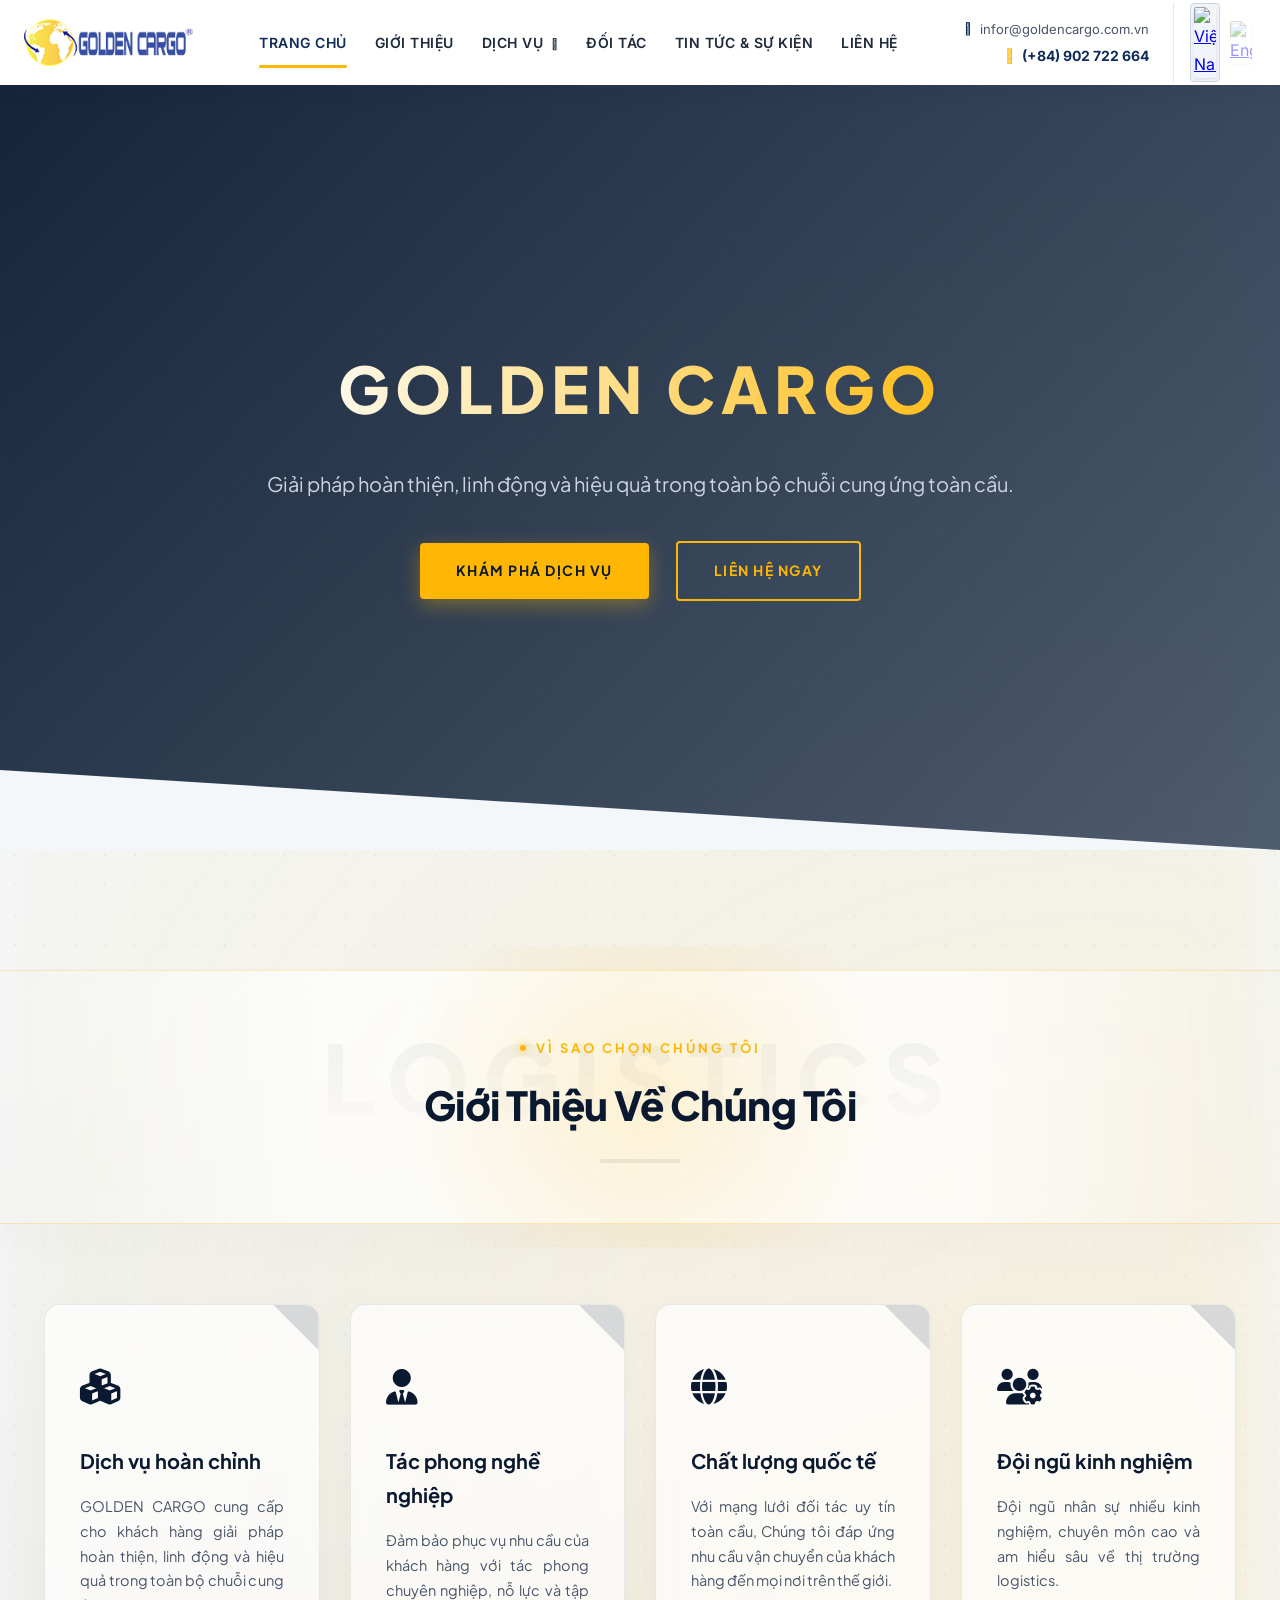
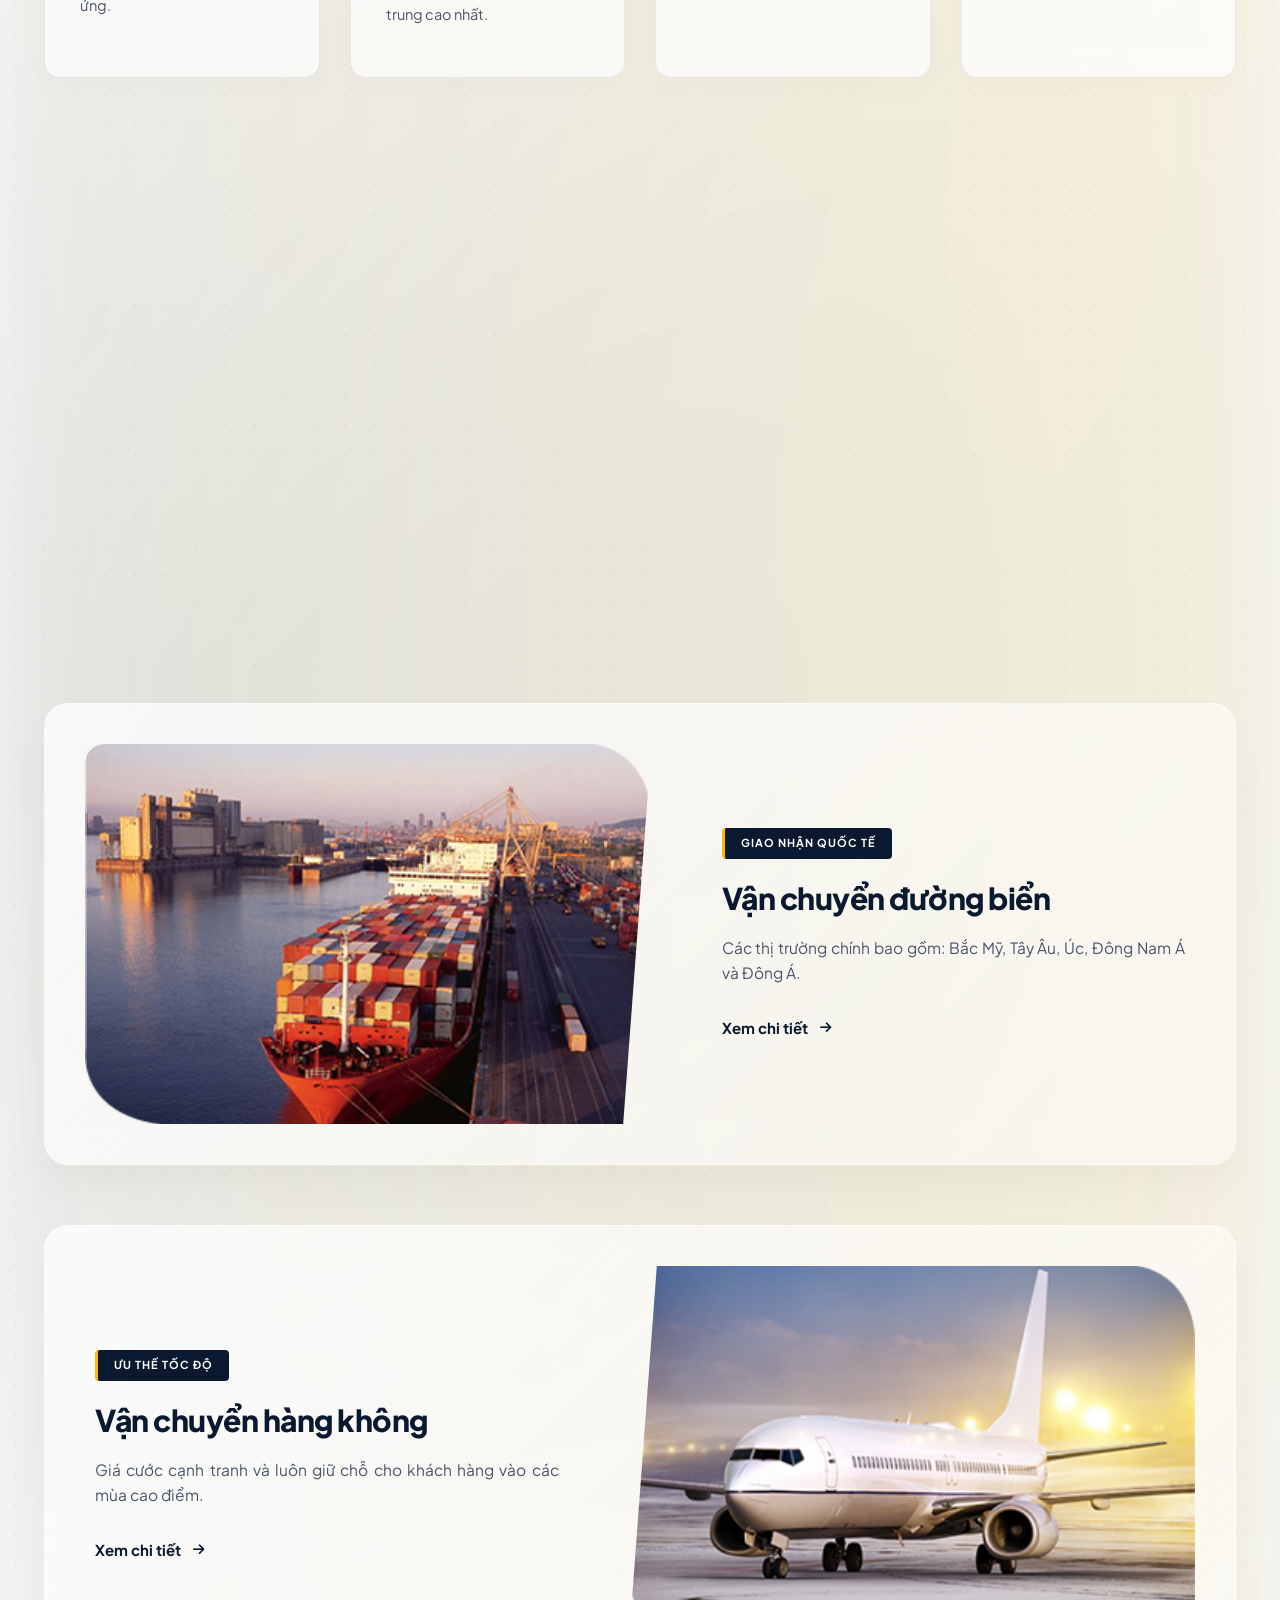
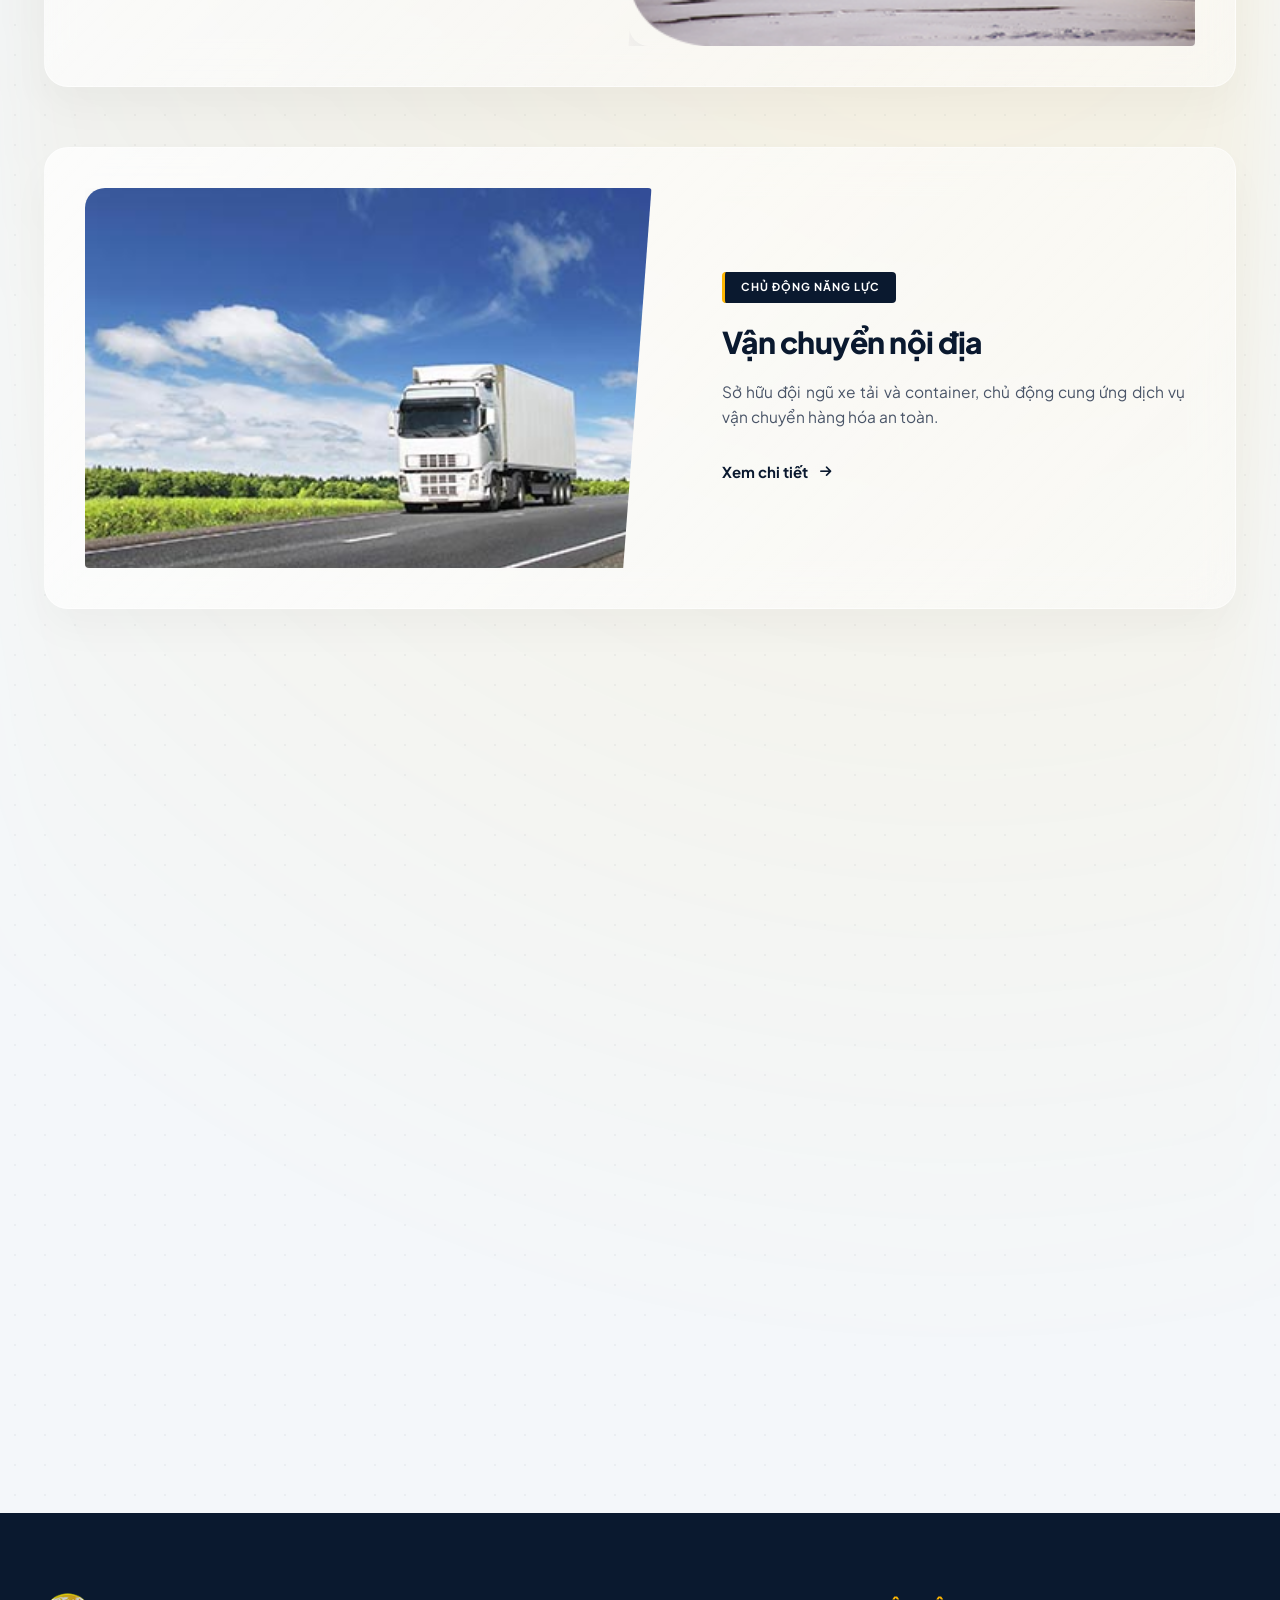
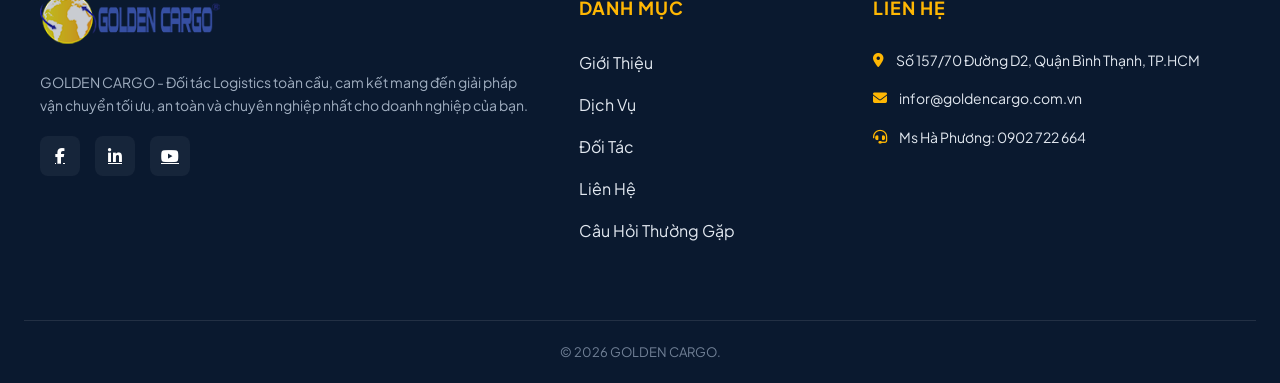
==== index.html @ e2127464 "update website" ====
<!DOCTYPE html>
<html lang="vi">
<head>
    <meta charset="UTF-8">
    <meta name="viewport" content="width=device-width, initial-scale=1.0">
    <title>Golden Cargo - Giải Pháp Toàn Diện Chuỗi Cung Ứng & Vận Chuyển</title>
    <link rel="stylesheet" href="https://cdnjs.cloudflare.com/ajax/libs/font-awesome/6.4.0/css/all.min.css">
    <link rel="stylesheet" href="/css/style.css">
</head>
<body>

    <div id="header-placeholder"></div>

    <section class="hero-section">
        <div class="hero-overlay"></div>
        <div class="hero-shape"></div>
        <div class="hero-content">
            <h1>GOLDEN CARGO</h1>
            <p>Giải pháp hoàn thiện, linh động và hiệu quả trong toàn bộ chuỗi cung ứng toàn cầu.</p>
            <div class="hero-buttons">
                <a href="#services" class="btn btn-primary">Khám Phá Dịch Vụ</a>
                <a href="tel:+84902722664" class="btn btn-secondary">Liên Hệ Ngay</a>
            </div>
        </div>
    </section>

    <section id="about" class="about-section">
        <div class="section-container">
            <div class="section-header fade-in-up">
                <span class="sub-title">Vì sao chọn chúng tôi</span>
                <h2>Giới Thiệu Về Chúng Tôi</h2>
                <div class="title-line"></div>
            </div>

            <div class="about-grid">
                <div class="about-card fade-in-up">
                    <div class="card-icon"><i class="fa-solid fa-cubes"></i></div>
                    <h3>Dịch vụ hoàn chỉnh</h3>
                    <p>GOLDEN CARGO cung cấp cho khách hàng giải pháp hoàn thiện, linh động và hiệu quả trong toàn bộ chuỗi cung ứng.</p>
                </div>
                <div class="about-card fade-in-up">
                    <div class="card-icon"><i class="fa-solid fa-user-tie"></i></div>
                    <h3>Tác phong nghề nghiệp</h3>
                    <p>Đảm bảo phục vụ nhu cầu của khách hàng với tác phong chuyên nghiệp, nỗ lực và tập trung cao nhất.</p>
                </div>
                <div class="about-card fade-in-up">
                    <div class="card-icon"><i class="fa-solid fa-globe"></i></div>
                    <h3>Chất lượng quốc tế</h3>
                    <p>Với mạng lưới đối tác uy tín toàn cầu, Chúng tôi đáp ứng nhu cầu vận chuyển của khách hàng đến mọi nơi trên thế giới.</p>
                </div>
                <div class="about-card fade-in-up">
                    <div class="card-icon"><i class="fa-solid fa-users-gear"></i></div>
                    <h3>Đội ngũ kinh nghiệm</h3>
                    <p>Đội ngũ nhân sự nhiều kinh nghiệm, chuyên môn cao và am hiểu sâu về thị trường logistics.</p>
                </div>
            </div>
        </div>
    </section>

    <section id="services" class="services-section">
        <div class="section-container">
            <div class="section-header fade-in-up">
                <span class="sub-title">Lĩnh vực hoạt động</span>
                <h2>Các Dịch Vụ Chính</h2>
                <div class="title-line"></div>
                <p class="section-desc">GOLDEN CARGO chuyên về dịch vụ giao nhận, vận chuyển hàng hóa Quốc Tế.</p>
            </div>

            <div class="services-list">
                <div id="ocean" class="service-item fade-in-up">
                    <div class="service-image graphic-shape-1">
                        <img src="/images/duongbien.png" alt="Vận chuyển đường biển">
                    </div>
                    <div class="service-info">
                        <div class="service-tag">Giao nhận Quốc Tế</div>
                        <h3>Vận chuyển đường biển</h3>
                        <p>Các thị trường chính bao gồm: Bắc Mỹ, Tây Âu, Úc, Đông Nam Á và Đông Á.</p>
                        <a href="/chi-tiet-dich-vu.html?service=van-chuyen-duong-bien" class="read-more">Xem chi tiết <i class="fa-solid fa-arrow-right"></i></a>
                    </div>
                </div>

                <div id="air" class="service-item reverse fade-in-up">
                    <div class="service-image graphic-shape-2">
                        <img src="/images/hangkhong.png" alt="Vận chuyển hàng không">
                    </div>
                    <div class="service-info">
                        <div class="service-tag">Ưu thế tốc độ</div>
                        <h3>Vận chuyển hàng không</h3>
                        <p>Giá cước cạnh tranh và luôn giữ chỗ cho khách hàng vào các mùa cao điểm.</p>
                        <a href="/chi-tiet-dich-vu.html?service=van-chuyen-hang-khong" class="read-more">Xem chi tiết <i class="fa-solid fa-arrow-right"></i></a>
                    </div>
                </div>

                <div id="inland" class="service-item fade-in-up">
                    <div class="service-image graphic-shape-1">
                        <img src="/images/noidia.png" alt="Vận chuyển nội địa">
                    </div>
                    <div class="service-info">
                        <div class="service-tag">Chủ động năng lực</div>
                        <h3>Vận chuyển nội địa</h3>
                        <p>Sở hữu đội ngũ xe tải và container, chủ động cung ứng dịch vụ vận chuyển hàng hóa an toàn.</p>
                        <a href="/chi-tiet-dich-vu.html?service=van-chuyen-noi-dia" class="read-more">Xem chi tiết <i class="fa-solid fa-arrow-right"></i></a>
                    </div>
                </div>
            </div>
        </div>
    </section>

    <section id="partners" class="partners-section fade-in-up">
        <div class="section-container">
            <div class="section-header">
                <span class="sub-title">Sự tin tưởng toàn cầu</span>
                <h2>Đối Tác Thân Thuộc</h2>
                <div class="title-line"></div>
            </div>
            <div class="partners-carousel">
                    <div class="partners-track">
                        <div class="partners-slide">
                        <div class="partner-item"><img src="/images/doitac/apl.png"></div>
                        <div class="partner-item"><img src="/images/doitac/hapag.png"></div>
                        <div class="partner-item"><img src="/images/doitac/mol.png"></div>
                        <div class="partner-item"><img src="/images/doitac/msc.png"></div>
                        <div class="partner-item"><img src="/images/doitac/oocl.png"></div>
                        <div class="partner-item"><img src="/images/doitac/pil.png"></div>
                        <div class="partner-item"><img src="/images/doitac/tsline.png"></div>
                        <div class="partner-item"><img src="/images/doitac/uasc.png"></div>
                        <div class="partner-item"><img src="/images/doitac/yangminh.png"></div>
                    </div>
                        <div class="partners-slide">
                        <div class="partner-item"><img src="/images/doitac/apl.png"></div>
                        <div class="partner-item"><img src="/images/doitac/hapag.png"></div>
                        <div class="partner-item"><img src="/images/doitac/mol.png"></div>
                        <div class="partner-item"><img src="/images/doitac/msc.png"></div>
                        <div class="partner-item"><img src="/images/doitac/oocl.png"></div>
                        <div class="partner-item"><img src="/images/doitac/pil.png"></div>
                        <div class="partner-item"><img src="/images/doitac/tsline.png"></div>
                        <div class="partner-item"><img src="/images/doitac/uasc.png"></div>
                        <div class="partner-item"><img src="/images/doitac/yangminh.png"></div>
                    </div>
                    </div>
                </div>
        </div>
    </section>

    <div id="footer-placeholder"></div>

    <script>
        function loadComponent(id, file) {
            fetch(file)
                .then(res => res.text())
                .then(data => { document.getElementById(id).innerHTML = data; })
                .catch(err => console.error('Lỗi tải file:', err));
        }

        loadComponent('header-placeholder', '/layout/header.html');
        loadComponent('footer-placeholder', '/layout/footer.html');

        const observer = new IntersectionObserver((entries) => {
            entries.forEach(entry => {
                if (entry.isIntersecting) {
                    entry.target.classList.add('is-visible');
                }
            });
        }, { threshold: 0.1 });

        document.querySelectorAll('.fade-in-up').forEach(el => observer.observe(el));
    </script>
</body>
</html>
---- css/style.css ----
@import url('https://fonts.googleapis.com/css2?family=Plus+Jakarta+Sans:wght@400;500;600;700;800&display=swap');

:root {
    --primary: #0a192f;           
    --primary-light: #172a45;     
    --accent: #ffb703;            
    --accent-rgb: 255, 183, 3;
    --text-main: #0a192f;         
    --text-muted: #4a5568;        
    --bg-light: #f4f7fa;          
    --bg-card: rgba(255, 255, 255, 0.65); 
    --transition-curve: cubic-bezier(0.25, 1, 0.5, 1);
    --transition-speed: 0.6s;
}

* {
    margin: 0;
    padding: 0;
    box-sizing: border-box;
}

html {
    scroll-behavior: smooth;
}

body {
    font-family: 'Plus Jakarta Sans', sans-serif;
    color: var(--text-main);
    background-color: var(--bg-light);
    line-height: 1.7;
    overflow-x: hidden;
    position: relative;
}

body::before {
    content: '';
    position: absolute;
    inset: 0;
    background-image: radial-gradient(rgba(10, 25, 47, 0.04) 1.2px, transparent 1.2px);
    background-size: 30px 30px;
    z-index: -5;
    pointer-events: none;
}

body::after {
    content: '';
    position: absolute;
    width: 100%;
    height: 100%;
    top: 0; left: 0;
    background: 
        radial-gradient(circle at 85% 1500px, rgba(255, 183, 3, 0.12) 0%, transparent 45%),
        radial-gradient(circle at 15% 2300px, rgba(10, 25, 47, 0.08) 0%, transparent 40%),
        radial-gradient(circle at 75% 3100px, rgba(255, 183, 3, 0.1) 0%, transparent 45%);
    filter: blur(40px); 
    z-index: -4;
    pointer-events: none;
}

.fade-in-up {
    opacity: 0;
    transform: translateY(50px);
    transition: opacity var(--transition-speed) var(--transition-curve),
                transform var(--transition-speed) var(--transition-curve);
}

.fade-in-up.is-visible {
    opacity: 1;
    transform: translateY(0);
}

.section-container {
    max-width: 1240px;
    margin: 0 auto;
    padding: 120px 24px;
}

.section-header {
    text-align: center;
    position: relative;
    z-index: 10;
    width: 100vw;
    margin-left: calc(-50vw + 50%);
    margin-right: calc(-50vw + 50%);
    margin-bottom: 80px;
    padding: 60px 24px;
    background: linear-gradient(90deg, rgba(244, 247, 250, 0) 0%, rgba(255, 255, 255, 0.7) 25%, rgba(255, 255, 255, 0.7) 75%, rgba(244, 247, 250, 0) 100%);
    backdrop-filter: blur(15px);
    -webkit-backdrop-filter: blur(15px);
    border-top: 1px solid rgba(255, 183, 3, 0.25);
    border-bottom: 1px solid rgba(255, 183, 3, 0.25);
    box-shadow: 0 20px 50px rgba(10, 25, 47, 0.02);
}

.section-header::after {
    content: '';
    position: absolute;
    top: 50%; left: 50%;
    transform: translate(-50%, -50%);
    width: 50%;
    height: 120%;
    background: radial-gradient(circle, rgba(255, 183, 3, 0.15) 0%, transparent 70%);
    z-index: -2;
    pointer-events: none;
}

.section-header::before {
    content: "LOGISTICS";
    position: absolute;
    top: 25px;
    left: 50%;
    transform: translateX(-50%);
    font-size: 95px;
    font-weight: 800;
    letter-spacing: 14px;
    background: linear-gradient(180deg, rgba(10, 25, 47, 0.06) 0%, transparent 100%);
    -webkit-background-clip: text;
    -webkit-text-fill-color: transparent;
    z-index: -1;
    pointer-events: none;
    white-space: nowrap;
}

#services .section-header::before { content: "SERVICES"; }
#partners .section-header::before { content: "NETWORKS"; }

.sub-title {
    position: relative;
    z-index: 1;
    color: var(--accent);
    font-weight: 700;
    text-transform: uppercase;
    font-size: 13px;
    letter-spacing: 3px;
    display: inline-flex;
    align-items: center;
    gap: 10px;
    margin-bottom: 12px;
}

.sub-title::before {
    content: '';
    width: 6px;
    height: 6px;
    background: var(--accent);
    border-radius: 50%;
    box-shadow: 0 0 10px var(--accent);
}

.section-header h2 {
    position: relative;
    z-index: 1;
    font-size: 40px;
    color: var(--primary);
    font-weight: 800;
    letter-spacing: -0.5px;
}

.title-line {
    position: relative;
    width: 80px;
    height: 4px;
    background: rgba(10, 25, 47, 0.08);
    margin: 20px auto 0 auto;
    border-radius: 4px;
    overflow: hidden;
}

.title-line::after {
    content: '';
    position: absolute;
    top: 0; left: -100%;
    width: 50%;
    height: 100%;
    background: var(--accent);
    animation: lineFlow 3s infinite linear;
}

@keyframes lineFlow {
    0% { left: -100%; }
    100% { left: 150%; }
}

.section-desc {
    position: relative;
    z-index: 1;
    max-width: 680px;
    margin: 24px auto 0 auto;
    color: var(--text-muted);
    font-size: 16px;
}

.hero-section {
    height: 85vh;
    background-image: url('https://images.unsplash.com/photo-1578575437130-527eed3abbec?auto=format&fit=crop&q=80&w=1600');
    background-size: cover;
    background-position: center;
    position: relative;
    display: flex;
    align-items: center;
    justify-content: center;
    text-align: center;
    color: #ffffff;
}

.hero-overlay {
    position: absolute;
    top: 0; left: 0; width: 100%; height: 100%;
    background: linear-gradient(135deg, rgba(10, 25, 47, 0.95) 0%, rgba(23, 42, 69, 0.75) 100%);
}

.hero-shape {
    position: absolute;
    bottom: 0; left: 0; width: 100%; height: 80px;
    background: var(--bg-light); 
    clip-path: polygon(0 100%, 100% 100%, 100% 100%, 0 0);
}

.hero-content {
    position: relative;
    z-index: 2;
    max-width: 900px;
    padding: 0 24px;
}

.hero-content h1 {
    font-size: 64px;
    font-weight: 800;
    letter-spacing: 6px;
    margin-bottom: 24px;
    background: linear-gradient(to right, #ffffff, var(--accent));
    -webkit-background-clip: text;
    -webkit-text-fill-color: transparent;
}

.hero-content p {
    font-size: 20px;
    margin-bottom: 40px;
    color: #cbd5e1;
    font-weight: 400;
}

.btn {
    display: inline-block;
    text-decoration: none;
    padding: 16px 36px;
    font-size: 14px;
    font-weight: 700;
    text-transform: uppercase;
    border-radius: 4px;
    transition: all 0.4s var(--transition-curve);
    margin: 0 12px;
    letter-spacing: 1.5px;
}

.btn-primary {
    background-color: var(--accent);
    color: var(--primary);
    box-shadow: 0 6px 20px rgba(var(--accent-rgb), 0.35);
}

.btn-primary:hover {
    transform: translateY(-4px);
    background-color: var(--primary-light);
    color: var(--accent);
    box-shadow: 0 12px 30px rgba(10, 25, 47, 0.3);
}

.btn-secondary {
    border: 2px solid var(--accent);
    color: var(--accent);
}

.btn-secondary:hover {
    background-color: var(--accent);
    color: var(--primary);
    transform: translateY(-4px);
}

.about-section {
    position: relative;
    background: transparent; 
}

.about-grid {
    display: grid;
    grid-template-columns: repeat(auto-fit, minmax(260px, 1fr));
    gap: 30px;
}

.about-card {
    background: rgba(255, 255, 255, 0.7);
    backdrop-filter: blur(15px);
    -webkit-backdrop-filter: blur(15px);
    border: 1px solid rgba(10, 25, 47, 0.08);
    padding: 50px 35px;
    border-radius: 16px;
    position: relative;
    overflow: hidden;
    z-index: 1;
    box-shadow: 0 10px 30px rgba(10, 25, 47, 0.02);
    transition: transform 0.5s var(--transition-curve), 
                box-shadow 0.5s var(--transition-curve),
                border-color 0.5s var(--transition-curve);
}

.about-card .glow-mover {
    position: absolute;
    width: 150px;
    height: 150px;
    background: radial-gradient(circle, rgba(255, 183, 3, 0.22) 0%, transparent 70%);
    top: 0; left: 0;
    transform: translate(-50%, -50%);
    pointer-events: none;
    z-index: -1;
    opacity: 0;
    transition: opacity 0.3s ease;
}

.about-card:hover .glow-mover {
    opacity: 1;
}

.about-card::before {
    content: '';
    position: absolute;
    top: 0; right: 0;
    width: 45px; height: 45px;
    background: var(--primary);
    clip-path: polygon(100% 0, 0 0, 100% 100%);
    transition: all 0.5s var(--transition-curve);
    opacity: 0.15;
    z-index: 2;
}

.about-card:hover {
    transform: translateY(-12px);
    border-color: var(--accent);
    box-shadow: 0 25px 50px rgba(10, 25, 47, 0.07);
}

.about-card:hover::before {
    background: var(--accent);
    opacity: 1;
    width: 60px; height: 60px;
}

.card-icon {
    font-size: 36px;
    color: var(--primary);
    margin-bottom: 28px;
    display: inline-block;
    transition: transform 0.5s var(--transition-curve);
}

.about-card:hover .card-icon {
    color: var(--accent);
    transform: scale(1.15) rotate(-5deg);
}

.about-card h3 {
    font-size: 20px;
    color: var(--primary);
    margin-bottom: 16px;
    font-weight: 700;
}

.about-card p {
    font-size: 14.5px;
    color: var(--text-muted);
    text-align: justify;
}

.services-section {
    background: transparent; 
    position: relative;
}

.services-list {
    display: flex;
    flex-direction: column;
    gap: 60px;
}

.service-item {
    display: flex;
    align-items: center;
    gap: 60px;
    padding: 40px;
    border-radius: 24px;
    background: linear-gradient(135deg, rgba(255, 255, 255, 0.75) 0%, rgba(255, 255, 255, 0.45) 100%);
    backdrop-filter: blur(20px);
    -webkit-backdrop-filter: blur(20px);
    border: 1px solid rgba(255, 255, 255, 0.5);
    box-shadow: 0 20px 40px rgba(10, 25, 47, 0.03);
    transition: transform 0.5s var(--transition-curve), 
                box-shadow 0.5s var(--transition-curve), 
                border-color 0.5s var(--transition-curve);
}

.service-item.reverse {
    flex-direction: row-reverse;
}

.service-tag {
    display: inline-block;
    font-size: 11px;
    font-weight: 700;
    padding: 6px 16px;
    border-radius: 4px;
    text-transform: uppercase;
    margin-bottom: 20px;
    letter-spacing: 1px;
    background-color: var(--primary);
    color: #ffffff;
    border-left: 3px solid var(--accent);
}

.service-item:hover {
    transform: translateY(-8px);
    border-color: rgba(var(--accent-rgb), 0.5);
    box-shadow: 0 30px 60px rgba(10, 25, 47, 0.08) !important;
}

.service-image {
    flex: 1.1;
    height: 380px;
    overflow: hidden;
    position: relative;
    box-shadow: 0 15px 35px rgba(10, 25, 47, 0.08);
    transition: transform 0.6s var(--transition-curve);
}

.graphic-shape-1 {
    border-radius: 20px 4px 20px 4px;
    clip-path: polygon(0 0, 100% 0, 95% 100%, 0% 100%);
}

.graphic-shape-2 {
    border-radius: 4px 20px 4px 20px;
    clip-path: polygon(5% 0, 100% 0, 100% 100%, 0 100%);
}

.service-image img {
    width: 100%;
    height: 100%;
    object-fit: cover;
    transition: transform 0.8s ease;
}

.service-item:hover .service-image img {
    transform: scale(1.05);
}

.service-info {
    flex: 0.9;
    padding: 0 10px;
}

.service-info h3 {
    font-size: 30px;
    color: var(--primary);
    margin-bottom: 18px;
    font-weight: 800;
    letter-spacing: -0.5px;
    line-height: 1.3;
}

.service-info p {
    color: var(--text-muted);
    font-size: 15.5px;
    margin-bottom: 28px;
    text-align: justify;
    line-height: 1.6;
}

.read-more {
    text-decoration: none;
    color: var(--primary);
    font-weight: 700;
    font-size: 15px;
    display: inline-flex;
    align-items: center;
    gap: 12px;
    transition: color 0.3s ease;
    position: relative;
}

.read-more::after {
    content: '';
    position: absolute;
    bottom: -4px; left: 0; width: 100%; height: 2px;
    background-color: var(--accent);
    transform: scaleX(0);
    transform-origin: left;
    transition: transform 0.4s var(--transition-curve);
}

.read-more:hover::after {
    transform: scaleX(1);
}

.read-more:hover {
    color: var(--accent);
}

.read-more i {
    font-size: 13px;
    transition: transform 0.4s var(--transition-curve);
}

.read-more:hover i {
    transform: translateX(6px);
}

.partners-section {
    background: transparent; 
    position: relative;
    padding: 80px 0;
}

.partners-section .section-container {
    position: relative;
    z-index: 1;
    padding-top: 20px;
    padding-bottom: 20px;
}

.partners-carousel {
    margin-top: 50px;
    width: 100%;
    overflow: hidden;
    position: relative;
    padding: 20px 0;
}

.partners-carousel::before,
.partners-carousel::after {
    content: "";
    height: 100%;
    width: 200px;
    position: absolute;
    z-index: 2;
    pointer-events: none;
}

.partners-carousel::before {
    top: 0; left: 0;
    background: linear-gradient(to right, var(--bg-light) 10%, rgba(244, 247, 250, 0) 100%);
}

.partners-carousel::after {
    top: 0; right: 0;
    background: linear-gradient(to left, var(--bg-light) 10%, rgba(244, 247, 250, 0) 100%);
}

.partners-track {
    display: flex;
    width: max-content;
    animation: streamFlow 28s linear infinite;
}

.partners-carousel:hover .partners-track {
    animation-play-state: paused;
}

.partners-slide {
    display: flex;
    align-items: center;
    gap: 50px;
    padding-right: 50px;
}

.partner-item {
    width: 110px;
    height: 110px;
    background: rgba(255, 255, 255, 0.8);
    backdrop-filter: blur(5px);
    border-radius: 50%;
    display: flex;
    align-items: center;
    justify-content: center;
    padding: 22px;
    box-shadow: 0 10px 25px rgba(10, 25, 47, 0.02);
    border: 1px solid rgba(10, 25, 47, 0.05);
    transition: transform 0.4s var(--transition-curve),
                border-color 0.4s var(--transition-curve),
                box-shadow 0.4s var(--transition-curve);
    cursor: pointer;
}

.partner-item:hover {
    transform: scale(1.15) translateY(-6px);
    border-color: var(--accent);
    box-shadow: 0 15px 30px rgba(var(--accent-rgb), 0.25);
}

.partner-item img {
    width: 100%;
    height: 100%;
    object-fit: contain;
    filter: grayscale(100%);
    opacity: 0.5;
    transition: all 0.4s var(--transition-curve);
}

.partner-item:hover img {
    filter: grayscale(0%);
    opacity: 1;
}

@keyframes streamFlow {
    0% { transform: translateX(0); }
    100% { transform: translateX(-50%); }
}

.main-footer {
    background-color: var(--primary);
    color: #94a3b8;
    text-align: center;
    padding: 45px 24px;
    font-size: 14px;
    border-top: 3px solid var(--accent);
    position: relative;
    z-index: 5; 
}

@media (max-width: 1024px) {
    .service-item, .service-item.reverse {
        flex-direction: column;
        gap: 40px;
        padding: 24px !important;
    }
    .service-image, .graphic-shape-1, .graphic-shape-2 {
        width: 100%;
        height: 320px;
        clip-path: none;
        border-radius: 16px;
    }
    .hero-content h1 { font-size: 46px; }
    .section-container { padding: 80px 24px; }
    .section-header { 
        width: 100vw;
        margin-left: -24px;
        margin-right: -24px;
        padding: 45px 24px; 
    }
    .section-header::before { font-size: 65px; }
}

@media (max-width: 768px) {
    .hero-content h1 { font-size: 36px; letter-spacing: 2px; }
    .hero-content p { font-size: 16px; }
    .btn { margin: 10px 6px; padding: 14px 28px; width: 85%; }
    .partner-item { width: 85px; height: 85px; padding: 16px; }
    .partners-carousel::before, .partners-carousel::after { width: 80px; }
    .section-header {
        margin-left: -24px;
        margin-right: -24px;
        border-radius: 0;
    }
    .section-header::before { display: none; }
    .service-item {
        border-radius: 12px;
        padding: 20px !important;
    }
    .service-info h3 { font-size: 24px; }
}
/* --- FOOTER STYLING --- */
.site-footer {
    background: #0a192f; /* Navy Blue */
    color: #ffffff;
    padding: 80px 24px 20px 24px;
    margin-top: 100px;
}

.footer-container {
    max-width: 1200px;
    margin: 0 auto;
    display: grid;
    grid-template-columns: 2fr 1fr 1.5fr;
    gap: 50px;
}

/* Cấu trúc các cột */
.footer-logo {
    width: 180px;
    margin-bottom: 20px;
}

.footer-desc {
    color: #a0aec0;
    font-size: 14px;
    line-height: 1.6;
    margin-bottom: 20px;
}

.footer-col h3 {
    color: #ffb703; /* Amber Gold */
    margin-bottom: 25px;
    font-size: 18px;
    text-transform: uppercase;
    letter-spacing: 1px;
}

/* Danh sách menu và liên hệ */
.footer-menu, .contact-list {
    list-style: none;
    padding: 0;
}

.footer-menu li, .contact-list li {
    margin-bottom: 15px;
}

.footer-menu a {
    color: #e2e8f0;
    text-decoration: none;
    transition: 0.3s;
    display: block;
}

.footer-menu a:hover {
    color: #ffb703;
    padding-left: 10px;
}

.contact-list li {
    display: flex;
    align-items: flex-start;
    gap: 12px;
    color: #e2e8f0;
    font-size: 14px;
}

.contact-list li i {
    color: #ffb703;
    margin-top: 4px;
}

.contact-list a {
    color: #e2e8f0;
    text-decoration: none;
}

/* Social Icons */
.social-links {
    display: flex;
    gap: 15px;
    margin-top: 20px;
}

.social-links a {
    width: 40px;
    height: 40px;
    background: rgba(255, 255, 255, 0.05);
    display: flex;
    align-items: center;
    justify-content: center;
    border-radius: 8px;
    color: white;
    transition: 0.3s;
}

.social-links a:hover {
    background: #ffb703;
    color: #0a192f;
    transform: translateY(-5px);
}

/* Phần dưới cùng */
.footer-bottom {
    text-align: center;
    margin-top: 60px;
    padding-top: 20px;
    border-top: 1px solid rgba(255, 255, 255, 0.1);
    color: #718096;
    font-size: 13px;
}

@media (max-width: 768px) {
    .footer-container {
        grid-template-columns: 1fr;
        gap: 40px;
    }
    .site-footer {
        padding: 50px 24px 20px 24px;
    }
}
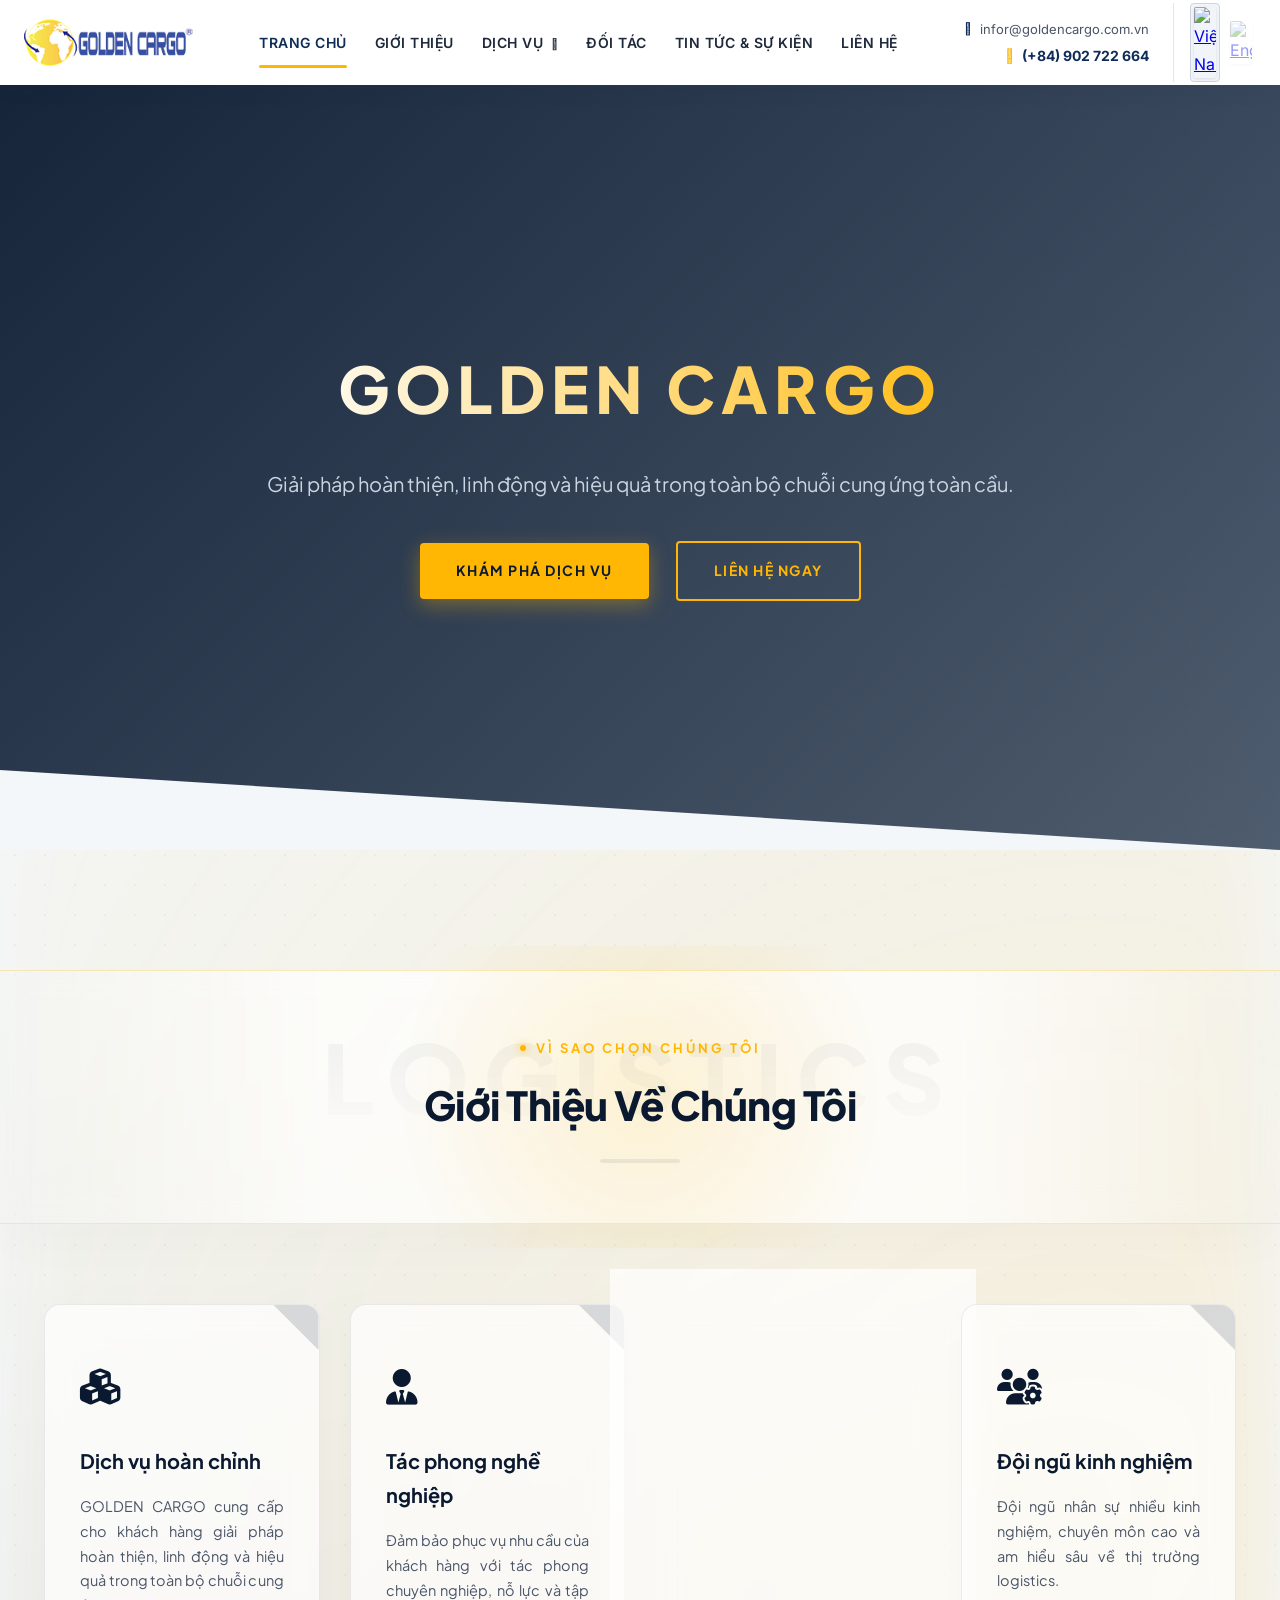
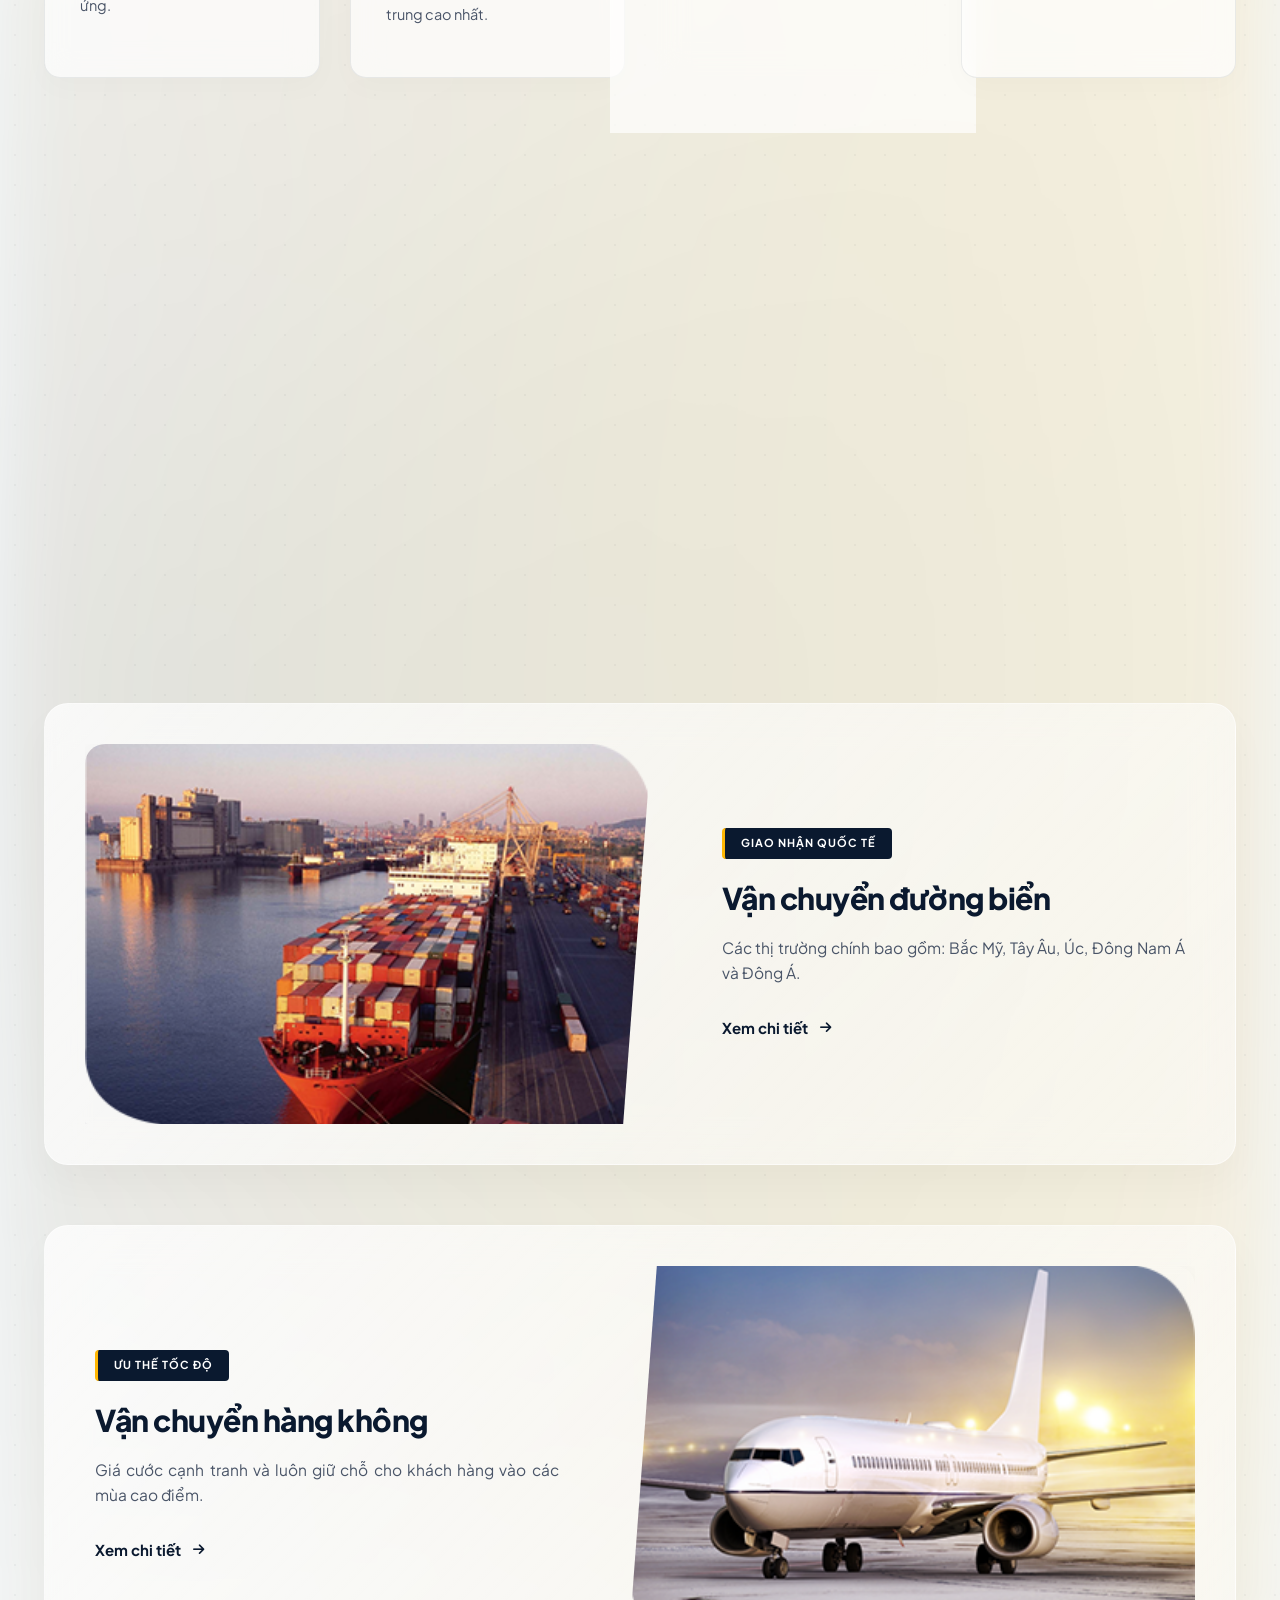
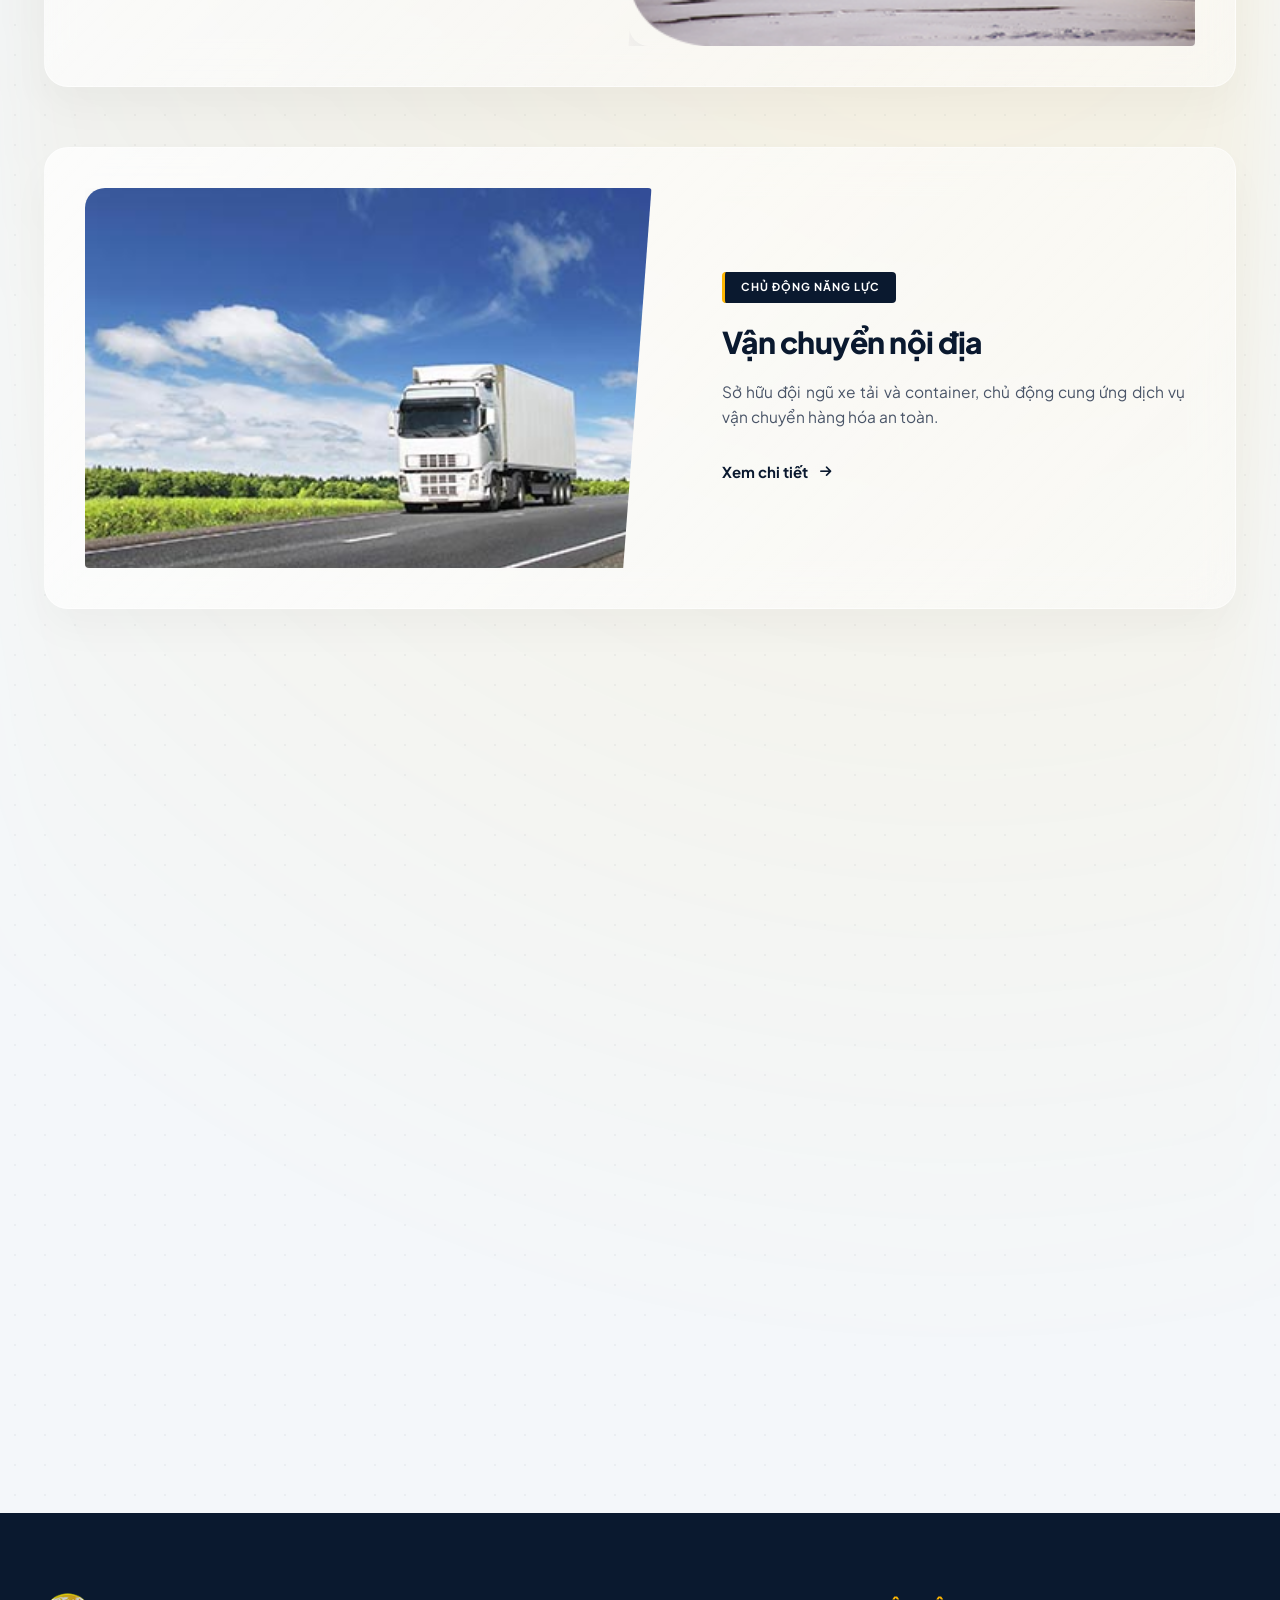
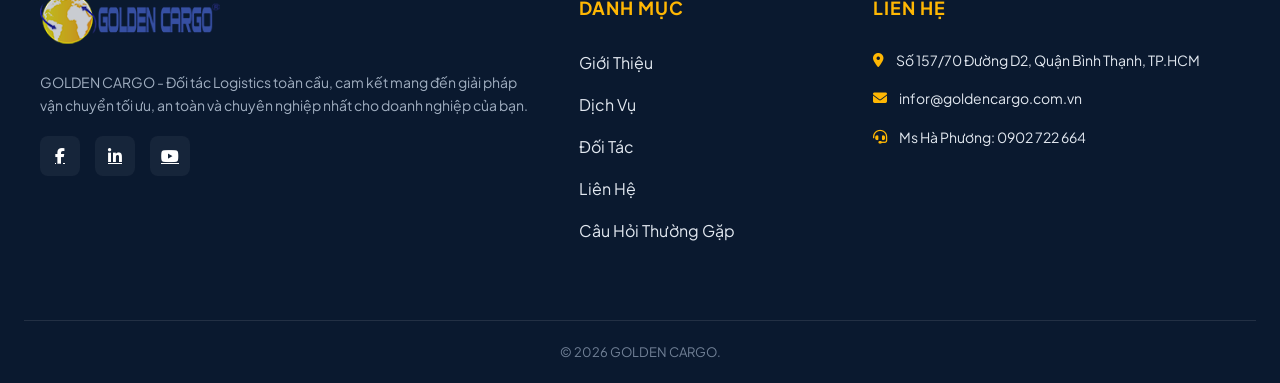
==== commit 8f54645f: "update" ====
--- a/index.html
+++ b/index.html
@@ -5,7 +5,7 @@
     <meta name="viewport" content="width=device-width, initial-scale=1.0">
     <title>Golden Cargo - Giải Pháp Toàn Diện Chuỗi Cung Ứng & Vận Chuyển</title>
     <link rel="stylesheet" href="https://cdnjs.cloudflare.com/ajax/libs/font-awesome/6.4.0/css/all.min.css">
-    <link rel="stylesheet" href="/css/style.css">
+    <link rel="stylesheet" href="css/style.css">
 </head>
 <body>
 
@@ -69,37 +69,37 @@
             <div class="services-list">
                 <div id="ocean" class="service-item fade-in-up">
                     <div class="service-image graphic-shape-1">
-                        <img src="/images/duongbien.png" alt="Vận chuyển đường biển">
+                        <img src="images/duongbien.png" alt="Vận chuyển đường biển">
                     </div>
                     <div class="service-info">
                         <div class="service-tag">Giao nhận Quốc Tế</div>
                         <h3>Vận chuyển đường biển</h3>
                         <p>Các thị trường chính bao gồm: Bắc Mỹ, Tây Âu, Úc, Đông Nam Á và Đông Á.</p>
-                        <a href="/chi-tiet-dich-vu.html?service=van-chuyen-duong-bien" class="read-more">Xem chi tiết <i class="fa-solid fa-arrow-right"></i></a>
+                        <a href="chi-tiet-dich-vu.html?service=van-chuyen-duong-bien" class="read-more">Xem chi tiết <i class="fa-solid fa-arrow-right"></i></a>
                     </div>
                 </div>
 
                 <div id="air" class="service-item reverse fade-in-up">
                     <div class="service-image graphic-shape-2">
-                        <img src="/images/hangkhong.png" alt="Vận chuyển hàng không">
+                        <img src="images/hangkhong.png" alt="Vận chuyển hàng không">
                     </div>
                     <div class="service-info">
                         <div class="service-tag">Ưu thế tốc độ</div>
                         <h3>Vận chuyển hàng không</h3>
                         <p>Giá cước cạnh tranh và luôn giữ chỗ cho khách hàng vào các mùa cao điểm.</p>
-                        <a href="/chi-tiet-dich-vu.html?service=van-chuyen-hang-khong" class="read-more">Xem chi tiết <i class="fa-solid fa-arrow-right"></i></a>
+                        <a href="chi-tiet-dich-vu.html?service=van-chuyen-hang-khong" class="read-more">Xem chi tiết <i class="fa-solid fa-arrow-right"></i></a>
                     </div>
                 </div>
 
                 <div id="inland" class="service-item fade-in-up">
                     <div class="service-image graphic-shape-1">
-                        <img src="/images/noidia.png" alt="Vận chuyển nội địa">
+                        <img src="images/noidia.png" alt="Vận chuyển nội địa">
                     </div>
                     <div class="service-info">
                         <div class="service-tag">Chủ động năng lực</div>
                         <h3>Vận chuyển nội địa</h3>
                         <p>Sở hữu đội ngũ xe tải và container, chủ động cung ứng dịch vụ vận chuyển hàng hóa an toàn.</p>
-                        <a href="/chi-tiet-dich-vu.html?service=van-chuyen-noi-dia" class="read-more">Xem chi tiết <i class="fa-solid fa-arrow-right"></i></a>
+                        <a href="chi-tiet-dich-vu.html?service=van-chuyen-noi-dia" class="read-more">Xem chi tiết <i class="fa-solid fa-arrow-right"></i></a>
                     </div>
                 </div>
             </div>
@@ -116,26 +116,26 @@
             <div class="partners-carousel">
                     <div class="partners-track">
                         <div class="partners-slide">
-                        <div class="partner-item"><img src="/images/doitac/apl.png"></div>
-                        <div class="partner-item"><img src="/images/doitac/hapag.png"></div>
-                        <div class="partner-item"><img src="/images/doitac/mol.png"></div>
-                        <div class="partner-item"><img src="/images/doitac/msc.png"></div>
-                        <div class="partner-item"><img src="/images/doitac/oocl.png"></div>
-                        <div class="partner-item"><img src="/images/doitac/pil.png"></div>
-                        <div class="partner-item"><img src="/images/doitac/tsline.png"></div>
-                        <div class="partner-item"><img src="/images/doitac/uasc.png"></div>
-                        <div class="partner-item"><img src="/images/doitac/yangminh.png"></div>
+                        <div class="partner-item"><img src="images/doitac/apl.png"></div>
+                        <div class="partner-item"><img src="images/doitac/hapag.png"></div>
+                        <div class="partner-item"><img src="images/doitac/mol.png"></div>
+                        <div class="partner-item"><img src="images/doitac/msc.png"></div>
+                        <div class="partner-item"><img src="images/doitac/oocl.png"></div>
+                        <div class="partner-item"><img src="images/doitac/pil.png"></div>
+                        <div class="partner-item"><img src="images/doitac/tsline.png"></div>
+                        <div class="partner-item"><img src="images/doitac/uasc.png"></div>
+                        <div class="partner-item"><img src="images/doitac/yangminh.png"></div>
                     </div>
                         <div class="partners-slide">
-                        <div class="partner-item"><img src="/images/doitac/apl.png"></div>
-                        <div class="partner-item"><img src="/images/doitac/hapag.png"></div>
-                        <div class="partner-item"><img src="/images/doitac/mol.png"></div>
-                        <div class="partner-item"><img src="/images/doitac/msc.png"></div>
-                        <div class="partner-item"><img src="/images/doitac/oocl.png"></div>
-                        <div class="partner-item"><img src="/images/doitac/pil.png"></div>
-                        <div class="partner-item"><img src="/images/doitac/tsline.png"></div>
-                        <div class="partner-item"><img src="/images/doitac/uasc.png"></div>
-                        <div class="partner-item"><img src="/images/doitac/yangminh.png"></div>
+                        <div class="partner-item"><img src="images/doitac/apl.png"></div>
+                        <div class="partner-item"><img src="images/doitac/hapag.png"></div>
+                        <div class="partner-item"><img src="images/doitac/mol.png"></div>
+                        <div class="partner-item"><img src="images/doitac/msc.png"></div>
+                        <div class="partner-item"><img src="images/doitac/oocl.png"></div>
+                        <div class="partner-item"><img src="images/doitac/pil.png"></div>
+                        <div class="partner-item"><img src="images/doitac/tsline.png"></div>
+                        <div class="partner-item"><img src="images/doitac/uasc.png"></div>
+                        <div class="partner-item"><img src="images/doitac/yangminh.png"></div>
                     </div>
                     </div>
                 </div>
@@ -152,8 +152,8 @@
                 .catch(err => console.error('Lỗi tải file:', err));
         }
 
-        loadComponent('header-placeholder', '/layout/header.html');
-        loadComponent('footer-placeholder', '/layout/footer.html');
+        loadComponent('header-placeholder', 'layout/header.html');
+        loadComponent('footer-placeholder', 'layout/footer.html');
 
         const observer = new IntersectionObserver((entries) => {
             entries.forEach(entry => {
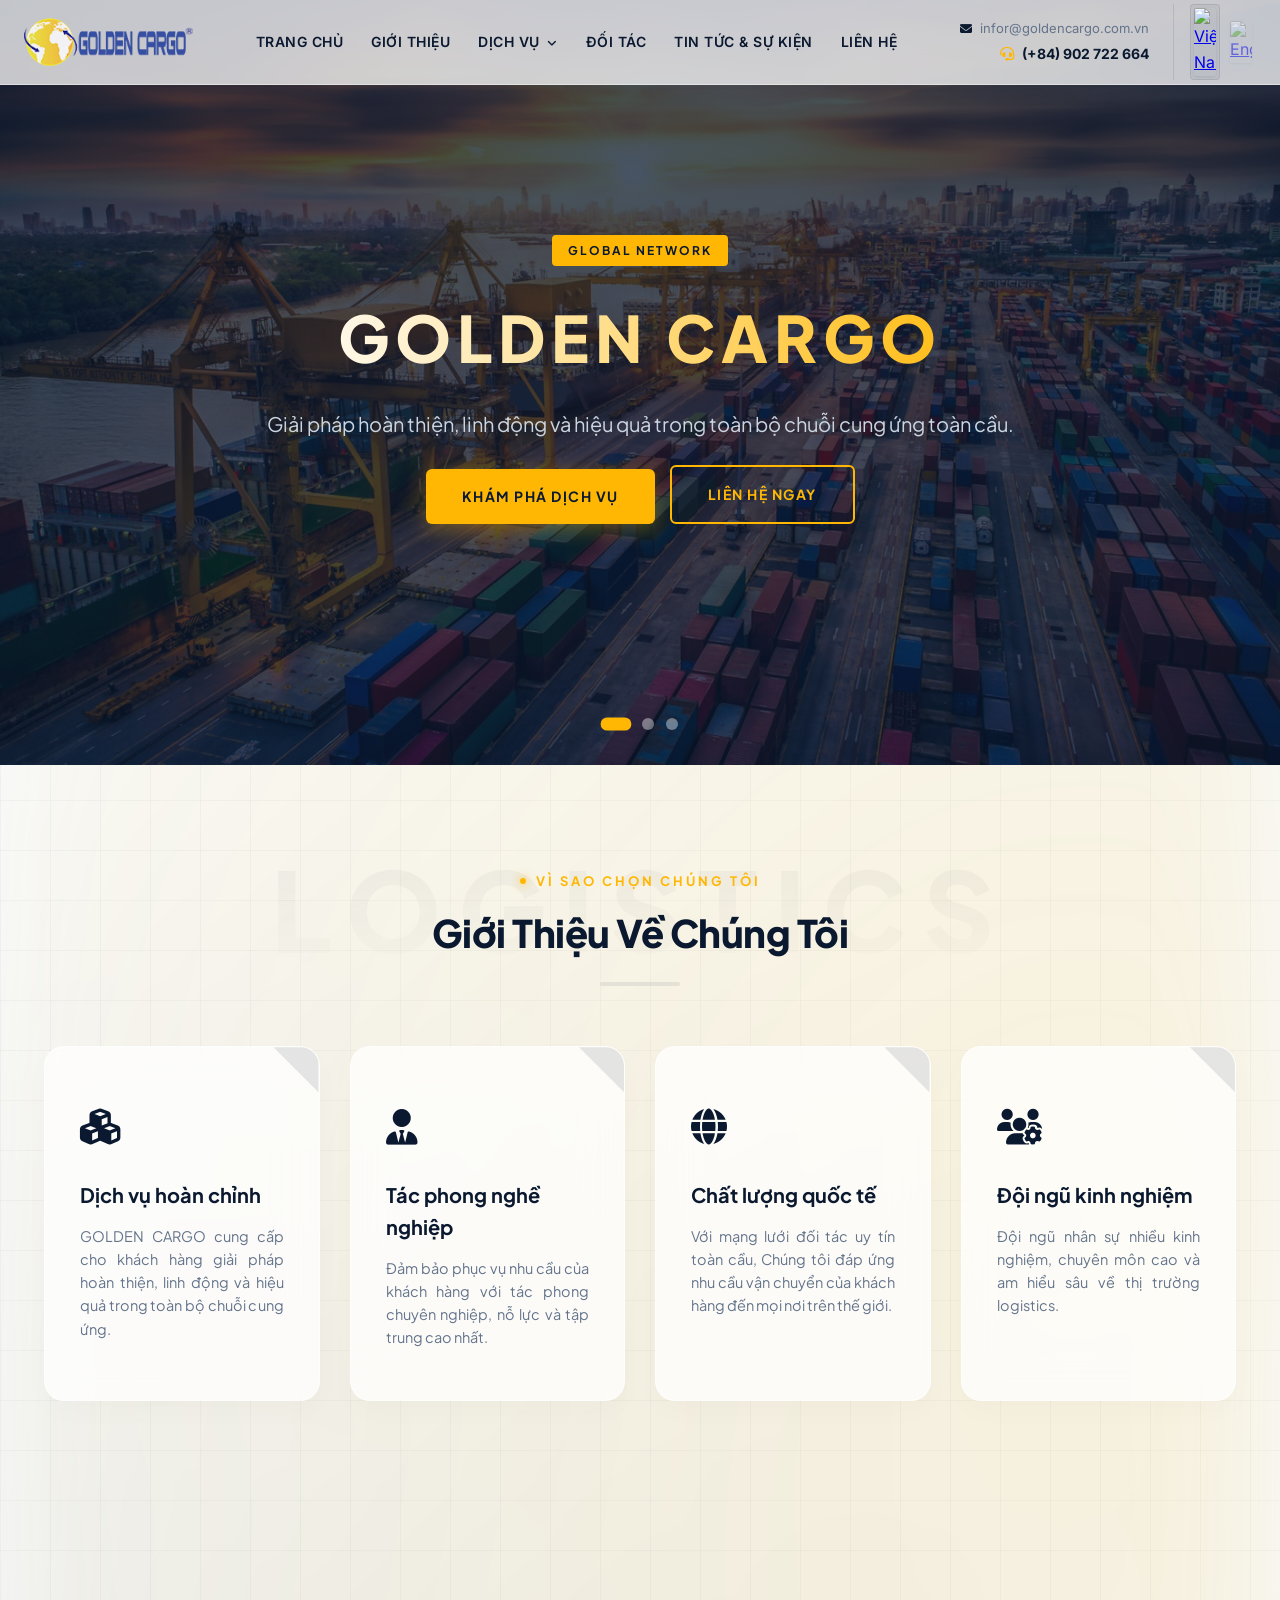
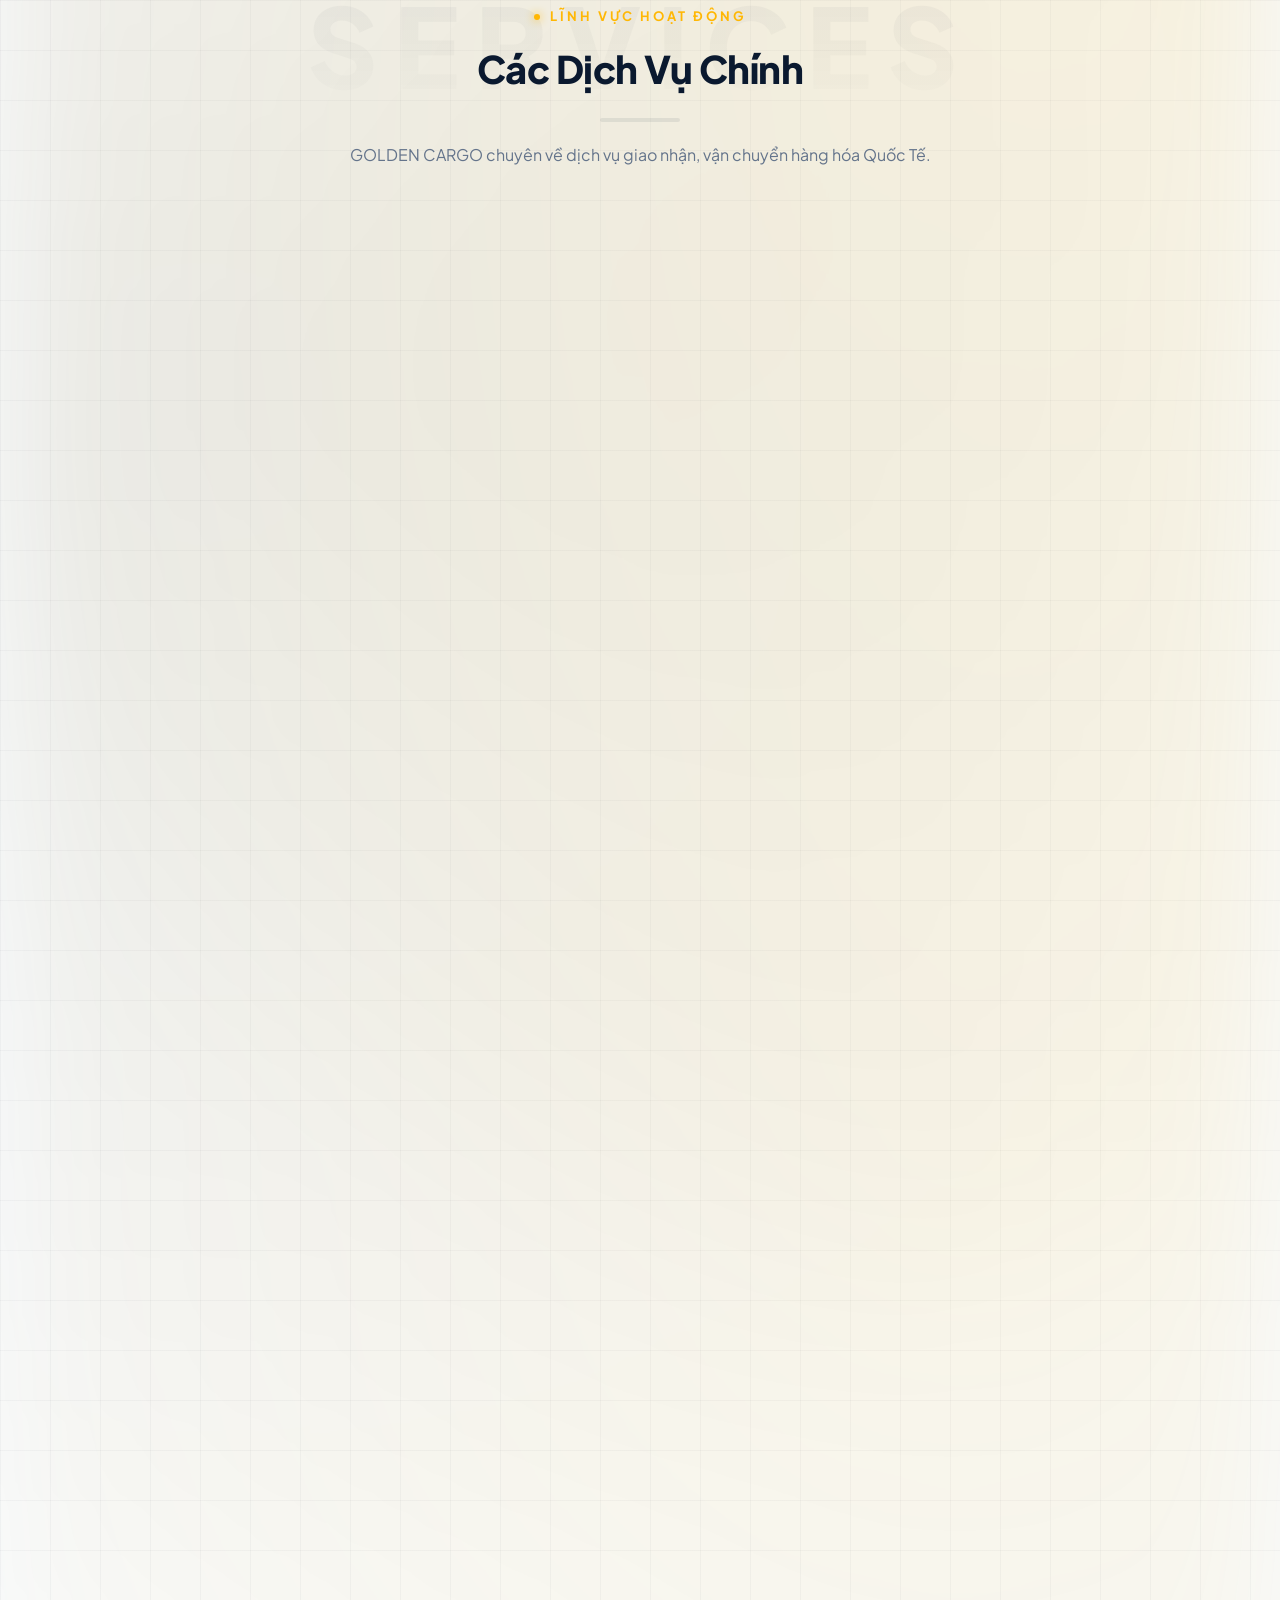
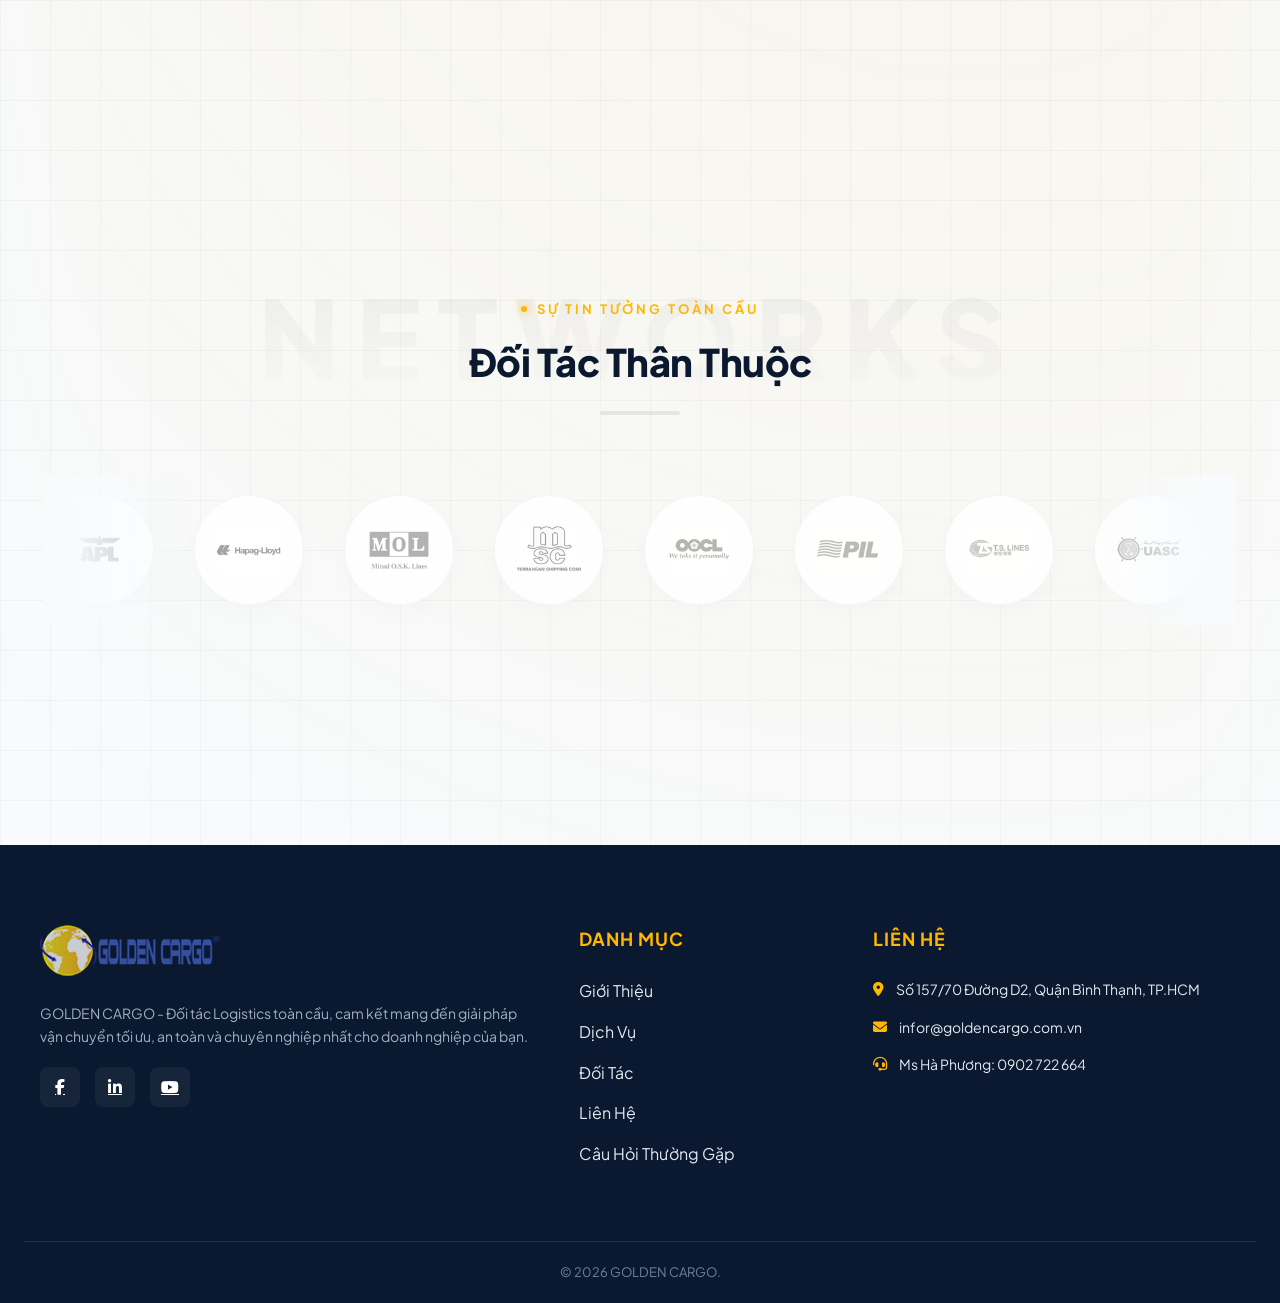
==== commit fff25db3: "final" ====
--- a/index.html
+++ b/index.html
@@ -11,18 +11,47 @@
 
     <div id="header-placeholder"></div>
 
-    <section class="hero-section">
-        <div class="hero-overlay"></div>
-        <div class="hero-shape"></div>
-        <div class="hero-content">
-            <h1>GOLDEN CARGO</h1>
-            <p>Giải pháp hoàn thiện, linh động và hiệu quả trong toàn bộ chuỗi cung ứng toàn cầu.</p>
-            <div class="hero-buttons">
-                <a href="#services" class="btn btn-primary">Khám Phá Dịch Vụ</a>
-                <a href="tel:+84902722664" class="btn btn-secondary">Liên Hệ Ngay</a>
-            </div>
-        </div>
-    </section>
+    <div class="logistic-banner-slider">
+        <div class="slider-wrapper">
+            <div class="slide-item" style="background-image: linear-gradient(rgba(10, 25, 47, 0.75), rgba(10, 25, 47, 0.75)), url('images/1.png');">
+                <div class="slide-caption">
+                    <span class="caption-tag">Global Network</span>
+                    <h2>GOLDEN CARGO</h2>
+                    <p>Giải pháp hoàn thiện, linh động và hiệu quả trong toàn bộ chuỗi cung ứng toàn cầu.</p>
+                    <div class="hero-buttons" style="margin-top: 25px;">
+                        <a href="#services" class="btn btn-primary" style="margin: 0 12px 0 0;">Khám Phá Dịch Vụ</a>
+                        <a href="tel:+84902722664" class="btn btn-secondary" style="margin: 0;">Liên Hệ Ngay</a>
+                    </div>
+                </div>
+            </div>
+            <div class="slide-item" style="background-image: linear-gradient(rgba(10, 25, 47, 0.75), rgba(10, 25, 47, 0.75)), url('images/2.png');">
+                <div class="slide-caption">
+                    <span class="caption-tag">Warehouse & Logistics</span>
+                    <h2>Hệ Thống Kho Bãi Hiện Đại</h2>
+                    <p>Quản lý và lưu trữ hàng hóa an toàn, chuyên nghiệp với công nghệ số hóa tiên tiến.</p>
+                    <div class="hero-buttons" style="margin-top: 25px;">
+                        <a href="#services" class="btn btn-primary" style="margin: 0 12px 0 0;">Khám Phá Dịch Vụ</a>
+                    </div>
+                </div>
+            </div>
+            <div class="slide-item" style="background-image: linear-gradient(rgba(10, 25, 47, 0.75), rgba(10, 25, 47, 0.75)), url('images/4.png');">
+                <div class="slide-caption">
+                    <span class="caption-tag">Supply Chain</span>
+                    <h2>Chuỗi Cung Ứng Chuẩn Xác</h2>
+                    <p>Đảm bảo tiến độ bàn giao chính xác, nâng tầm uy tín doanh nghiệp trên thương trường.</p>
+                    <div class="hero-buttons" style="margin-top: 25px;">
+                        <a href="tel:+84902722664" class="btn btn-primary" style="margin: 0;">Liên Hệ Ngay</a>
+                    </div>
+                </div>
+            </div>
+        </div>
+        
+        <div class="slider-dots">
+            <span class="dot active" onclick="currentSlide(0)"></span>
+            <span class="dot" onclick="currentSlide(1)"></span>
+            <span class="dot" onclick="currentSlide(2)"></span>
+        </div>
+    </div>
 
     <section id="about" class="about-section">
         <div class="section-container">
@@ -34,21 +63,25 @@
 
             <div class="about-grid">
                 <div class="about-card fade-in-up">
+                    <div class="glow-mover"></div>
                     <div class="card-icon"><i class="fa-solid fa-cubes"></i></div>
                     <h3>Dịch vụ hoàn chỉnh</h3>
                     <p>GOLDEN CARGO cung cấp cho khách hàng giải pháp hoàn thiện, linh động và hiệu quả trong toàn bộ chuỗi cung ứng.</p>
                 </div>
                 <div class="about-card fade-in-up">
+                    <div class="glow-mover"></div>
                     <div class="card-icon"><i class="fa-solid fa-user-tie"></i></div>
                     <h3>Tác phong nghề nghiệp</h3>
                     <p>Đảm bảo phục vụ nhu cầu của khách hàng với tác phong chuyên nghiệp, nỗ lực và tập trung cao nhất.</p>
                 </div>
                 <div class="about-card fade-in-up">
+                    <div class="glow-mover"></div>
                     <div class="card-icon"><i class="fa-solid fa-globe"></i></div>
                     <h3>Chất lượng quốc tế</h3>
                     <p>Với mạng lưới đối tác uy tín toàn cầu, Chúng tôi đáp ứng nhu cầu vận chuyển của khách hàng đến mọi nơi trên thế giới.</p>
                 </div>
                 <div class="about-card fade-in-up">
+                    <div class="glow-mover"></div>
                     <div class="card-icon"><i class="fa-solid fa-users-gear"></i></div>
                     <h3>Đội ngũ kinh nghiệm</h3>
                     <p>Đội ngũ nhân sự nhiều kinh nghiệm, chuyên môn cao và am hiểu sâu về thị trường logistics.</p>
@@ -68,38 +101,38 @@
 
             <div class="services-list">
                 <div id="ocean" class="service-item fade-in-up">
-                    <div class="service-image graphic-shape-1">
+                    <div class="service-image">
                         <img src="images/duongbien.png" alt="Vận chuyển đường biển">
                     </div>
                     <div class="service-info">
                         <div class="service-tag">Giao nhận Quốc Tế</div>
                         <h3>Vận chuyển đường biển</h3>
                         <p>Các thị trường chính bao gồm: Bắc Mỹ, Tây Âu, Úc, Đông Nam Á và Đông Á.</p>
-                        <a href="chi-tiet-dich-vu.html?service=van-chuyen-duong-bien" class="read-more">Xem chi tiết <i class="fa-solid fa-arrow-right"></i></a>
+                        <a href="chitietdichvu.html?service=van-chuyen-duong-bien" class="read-more">Xem chi tiết <i class="fa-solid fa-arrow-right"></i></a>
                     </div>
                 </div>
 
                 <div id="air" class="service-item reverse fade-in-up">
-                    <div class="service-image graphic-shape-2">
+                    <div class="service-image">
                         <img src="images/hangkhong.png" alt="Vận chuyển hàng không">
                     </div>
                     <div class="service-info">
                         <div class="service-tag">Ưu thế tốc độ</div>
                         <h3>Vận chuyển hàng không</h3>
                         <p>Giá cước cạnh tranh và luôn giữ chỗ cho khách hàng vào các mùa cao điểm.</p>
-                        <a href="chi-tiet-dich-vu.html?service=van-chuyen-hang-khong" class="read-more">Xem chi tiết <i class="fa-solid fa-arrow-right"></i></a>
+                        <a href="chitietdichvu.html?service=van-chuyen-hang-khong" class="read-more">Xem chi tiết <i class="fa-solid fa-arrow-right"></i></a>
                     </div>
                 </div>
 
                 <div id="inland" class="service-item fade-in-up">
-                    <div class="service-image graphic-shape-1">
+                    <div class="service-image">
                         <img src="images/noidia.png" alt="Vận chuyển nội địa">
                     </div>
                     <div class="service-info">
                         <div class="service-tag">Chủ động năng lực</div>
                         <h3>Vận chuyển nội địa</h3>
                         <p>Sở hữu đội ngũ xe tải và container, chủ động cung ứng dịch vụ vận chuyển hàng hóa an toàn.</p>
-                        <a href="chi-tiet-dich-vu.html?service=van-chuyen-noi-dia" class="read-more">Xem chi tiết <i class="fa-solid fa-arrow-right"></i></a>
+                        <a href="chitietdichvu.html?service=van-chuyen-noi-dia" class="read-more">Xem chi tiết <i class="fa-solid fa-arrow-right"></i></a>
                     </div>
                 </div>
             </div>
@@ -114,8 +147,8 @@
                 <div class="title-line"></div>
             </div>
             <div class="partners-carousel">
-                    <div class="partners-track">
-                        <div class="partners-slide">
+                <div class="partners-track">
+                    <div class="partners-slide">
                         <div class="partner-item"><img src="images/doitac/apl.png"></div>
                         <div class="partner-item"><img src="images/doitac/hapag.png"></div>
                         <div class="partner-item"><img src="images/doitac/mol.png"></div>
@@ -126,7 +159,7 @@
                         <div class="partner-item"><img src="images/doitac/uasc.png"></div>
                         <div class="partner-item"><img src="images/doitac/yangminh.png"></div>
                     </div>
-                        <div class="partners-slide">
+                    <div class="partners-slide">
                         <div class="partner-item"><img src="images/doitac/apl.png"></div>
                         <div class="partner-item"><img src="images/doitac/hapag.png"></div>
                         <div class="partner-item"><img src="images/doitac/mol.png"></div>
@@ -137,8 +170,8 @@
                         <div class="partner-item"><img src="images/doitac/uasc.png"></div>
                         <div class="partner-item"><img src="images/doitac/yangminh.png"></div>
                     </div>
-                    </div>
-                </div>
+                </div>
+            </div>
         </div>
     </section>
 
@@ -164,6 +197,49 @@
         }, { threshold: 0.1 });
 
         document.querySelectorAll('.fade-in-up').forEach(el => observer.observe(el));
+
+        document.querySelectorAll('.about-card').forEach(card => {
+            const glowMover = card.querySelector('.glow-mover');
+            card.addEventListener('mousemove', (e) => {
+                const rect = card.getBoundingClientRect();
+                const x = e.clientX - rect.left;
+                const y = e.clientY - rect.top;
+                glowMover.style.left = `${x}px`;
+                glowMover.style.top = `${y}px`;
+                const tiltX = (y - rect.height / 2) / 25;
+                const tiltY = (rect.width / 2 - x) / 25;
+                card.style.transform = `translateY(-10px) rotateX(${tiltX}deg) rotateY(${tiltY}deg) scale(1.02)`;
+            });
+            card.addEventListener('mouseleave', () => {
+                card.style.transform = `translateY(0) rotateX(0) rotateY(0) scale(1)`;
+            });
+        });
+
+        let currentSlideIndex = 0;
+        const slides = document.querySelectorAll('.slide-item');
+        const dots = document.querySelectorAll('.dot');
+        const totalSlides = slides.length;
+        let slideInterval = setInterval(nextSlide, 5000);
+
+        function updateSlider() {
+            const wrapper = document.querySelector('.slider-wrapper');
+            wrapper.style.transform = `translateX(-${currentSlideIndex * 100}%)`;
+            dots.forEach((dot, index) => {
+                dot.classList.toggle('active', index === currentSlideIndex);
+            });
+        }
+
+        function nextSlide() {
+            currentSlideIndex = (currentSlideIndex + 1) % totalSlides;
+            updateSlider();
+        }
+
+        function currentSlide(index) {
+            currentSlideIndex = index;
+            updateSlider();
+            clearInterval(slideInterval);
+            slideInterval = setInterval(nextSlide, 5000);
+        }
     </script>
 </body>
-</html>+</html> 
--- a/css/style.css
+++ b/css/style.css
@@ -6,11 +6,11 @@
     --accent: #ffb703;            
     --accent-rgb: 255, 183, 3;
     --text-main: #0a192f;         
-    --text-muted: #4a5568;        
-    --bg-light: #f4f7fa;          
-    --bg-card: rgba(255, 255, 255, 0.65); 
-    --transition-curve: cubic-bezier(0.25, 1, 0.5, 1);
-    --transition-speed: 0.6s;
+    --text-muted: #64748b;        
+    --bg-light: #f8fafc;          
+    --bg-card: rgba(255, 255, 255, 0.75); 
+    --transition-curve: cubic-bezier(0.16, 1, 0.3, 1);
+    --transition-speed: 0.5s;
 }
 
 * {
@@ -27,7 +27,7 @@
     font-family: 'Plus Jakarta Sans', sans-serif;
     color: var(--text-main);
     background-color: var(--bg-light);
-    line-height: 1.7;
+    line-height: 1.6;
     overflow-x: hidden;
     position: relative;
 }
@@ -36,8 +36,10 @@
     content: '';
     position: absolute;
     inset: 0;
-    background-image: radial-gradient(rgba(10, 25, 47, 0.04) 1.2px, transparent 1.2px);
-    background-size: 30px 30px;
+    background-image: 
+        linear-gradient(rgba(10, 25, 47, 0.03) 1px, transparent 1px),
+        linear-gradient(90deg, rgba(10, 25, 47, 0.03) 1px, transparent 1px);
+    background-size: 50px 50px;
     z-index: -5;
     pointer-events: none;
 }
@@ -49,17 +51,17 @@
     height: 100%;
     top: 0; left: 0;
     background: 
-        radial-gradient(circle at 85% 1500px, rgba(255, 183, 3, 0.12) 0%, transparent 45%),
-        radial-gradient(circle at 15% 2300px, rgba(10, 25, 47, 0.08) 0%, transparent 40%),
-        radial-gradient(circle at 75% 3100px, rgba(255, 183, 3, 0.1) 0%, transparent 45%);
-    filter: blur(40px); 
+        radial-gradient(circle at 85% 1200px, rgba(255, 183, 3, 0.12) 0%, transparent 50%),
+        radial-gradient(circle at 15% 2000px, rgba(10, 25, 47, 0.06) 0%, transparent 45%),
+        radial-gradient(circle at 75% 2800px, rgba(255, 183, 3, 0.08) 0%, transparent 50%);
+    filter: blur(60px); 
     z-index: -4;
     pointer-events: none;
 }
 
 .fade-in-up {
     opacity: 0;
-    transform: translateY(50px);
+    transform: translateY(40px);
     transition: opacity var(--transition-speed) var(--transition-curve),
                 transform var(--transition-speed) var(--transition-curve);
 }
@@ -72,53 +74,33 @@
 .section-container {
     max-width: 1240px;
     margin: 0 auto;
-    padding: 120px 24px;
+    padding: 100px 24px;
 }
 
 .section-header {
     text-align: center;
     position: relative;
     z-index: 10;
-    width: 100vw;
-    margin-left: calc(-50vw + 50%);
-    margin-right: calc(-50vw + 50%);
-    margin-bottom: 80px;
-    padding: 60px 24px;
-    background: linear-gradient(90deg, rgba(244, 247, 250, 0) 0%, rgba(255, 255, 255, 0.7) 25%, rgba(255, 255, 255, 0.7) 75%, rgba(244, 247, 250, 0) 100%);
-    backdrop-filter: blur(15px);
-    -webkit-backdrop-filter: blur(15px);
-    border-top: 1px solid rgba(255, 183, 3, 0.25);
-    border-bottom: 1px solid rgba(255, 183, 3, 0.25);
-    box-shadow: 0 20px 50px rgba(10, 25, 47, 0.02);
-}
-
-.section-header::after {
-    content: '';
-    position: absolute;
-    top: 50%; left: 50%;
-    transform: translate(-50%, -50%);
-    width: 50%;
-    height: 120%;
-    background: radial-gradient(circle, rgba(255, 183, 3, 0.15) 0%, transparent 70%);
-    z-index: -2;
-    pointer-events: none;
+    max-width: 800px;
+    margin: 0 auto 60px auto;
+    padding: 0 20px;
 }
 
 .section-header::before {
     content: "LOGISTICS";
     position: absolute;
-    top: 25px;
+    top: -45px;
     left: 50%;
     transform: translateX(-50%);
-    font-size: 95px;
+    font-size: 110px;
     font-weight: 800;
-    letter-spacing: 14px;
-    background: linear-gradient(180deg, rgba(10, 25, 47, 0.06) 0%, transparent 100%);
+    letter-spacing: 16px;
+    background: linear-gradient(180deg, rgba(10, 25, 47, 0.05) 0%, transparent 100%);
     -webkit-background-clip: text;
     -webkit-text-fill-color: transparent;
     z-index: -1;
+    white-space: nowrap;
     pointer-events: none;
-    white-space: nowrap;
 }
 
 #services .section-header::before { content: "SERVICES"; }
@@ -150,7 +132,7 @@
 .section-header h2 {
     position: relative;
     z-index: 1;
-    font-size: 40px;
+    font-size: 38px;
     color: var(--primary);
     font-weight: 800;
     letter-spacing: -0.5px;
@@ -161,7 +143,7 @@
     width: 80px;
     height: 4px;
     background: rgba(10, 25, 47, 0.08);
-    margin: 20px auto 0 auto;
+    margin: 18px auto 0 auto;
     border-radius: 4px;
     overflow: hidden;
 }
@@ -185,59 +167,114 @@
     position: relative;
     z-index: 1;
     max-width: 680px;
-    margin: 24px auto 0 auto;
+    margin: 20px auto 0 auto;
     color: var(--text-muted);
     font-size: 16px;
 }
 
-.hero-section {
+.logistic-banner-slider {
+    position: relative;
+    width: 100%;
     height: 85vh;
-    background-image: url('https://images.unsplash.com/photo-1578575437130-527eed3abbec?auto=format&fit=crop&q=80&w=1600');
+    overflow: hidden;
+    background-color: var(--primary);
+}
+
+.slider-wrapper {
+    display: flex;
+    width: 100%;
+    height: 100%;
+    transition: transform 0.8s cubic-bezier(0.16, 1, 0.3, 1);
+}
+
+.slide-item {
+    min-width: 100%;
+    height: 100%;
     background-size: cover;
     background-position: center;
-    position: relative;
+    background-repeat: no-repeat;
     display: flex;
     align-items: center;
     justify-content: center;
     text-align: center;
+    padding: 0 24px;
+    box-sizing: border-box;
+    position: relative;
+}
+
+.slide-caption {
+    max-width: 900px;
     color: #ffffff;
-}
-
-.hero-overlay {
-    position: absolute;
-    top: 0; left: 0; width: 100%; height: 100%;
-    background: linear-gradient(135deg, rgba(10, 25, 47, 0.95) 0%, rgba(23, 42, 69, 0.75) 100%);
-}
-
-.hero-shape {
-    position: absolute;
-    bottom: 0; left: 0; width: 100%; height: 80px;
-    background: var(--bg-light); 
-    clip-path: polygon(0 100%, 100% 100%, 100% 100%, 0 0);
-}
-
-.hero-content {
     position: relative;
     z-index: 2;
-    max-width: 900px;
-    padding: 0 24px;
-}
-
-.hero-content h1 {
+    animation: fadeInUpSlider 0.8s var(--transition-curve) forwards;
+}
+
+.caption-tag {
+    display: inline-block;
+    background-color: var(--accent);
+    color: var(--primary);
+    padding: 6px 16px;
+    font-size: 12px;
+    font-weight: 700;
+    text-transform: uppercase;
+    border-radius: 4px;
+    margin-bottom: 20px;
+    letter-spacing: 2px;
+}
+
+.slide-caption h2 {
     font-size: 64px;
     font-weight: 800;
     letter-spacing: 6px;
-    margin-bottom: 24px;
+    margin-bottom: 20px;
     background: linear-gradient(to right, #ffffff, var(--accent));
     -webkit-background-clip: text;
     -webkit-text-fill-color: transparent;
 }
 
-.hero-content p {
+.slide-caption p {
     font-size: 20px;
-    margin-bottom: 40px;
+    margin-bottom: 10px;
     color: #cbd5e1;
     font-weight: 400;
+}
+
+.slider-dots {
+    position: absolute;
+    bottom: 35px;
+    left: 50%;
+    transform: translateX(-50%);
+    display: flex;
+    gap: 12px;
+    z-index: 10;
+}
+
+.dot {
+    width: 12px;
+    height: 12px;
+    background-color: rgba(255, 255, 255, 0.4);
+    border-radius: 50%;
+    cursor: pointer;
+    transition: all 0.3s var(--transition-curve);
+}
+
+.dot.active, .dot:hover {
+    background-color: var(--accent);
+    transform: scale(1.1);
+    width: 28px;
+    border-radius: 6px;
+}
+
+@keyframes fadeInUpSlider {
+    from {
+        opacity: 0;
+        transform: translateY(30px);
+    }
+    to {
+        opacity: 1;
+        transform: translateY(0);
+    }
 }
 
 .btn {
@@ -247,23 +284,39 @@
     font-size: 14px;
     font-weight: 700;
     text-transform: uppercase;
-    border-radius: 4px;
-    transition: all 0.4s var(--transition-curve);
+    border-radius: 6px;
+    transition: all var(--transition-speed) var(--transition-curve);
     margin: 0 12px;
     letter-spacing: 1.5px;
+    position: relative;
+    overflow: hidden;
+    z-index: 1;
+}
+
+.btn::before {
+    content: '';
+    position: absolute;
+    top: 0; left: -100%; width: 100%; height: 100%;
+    background: linear-gradient(90deg, transparent, rgba(255, 255, 255, 0.2), transparent);
+    transition: all 0.6s ease;
+    z-index: -1;
+}
+
+.btn:hover::before {
+    left: 100%;
 }
 
 .btn-primary {
     background-color: var(--accent);
     color: var(--primary);
-    box-shadow: 0 6px 20px rgba(var(--accent-rgb), 0.35);
+    box-shadow: 0 6px 20px rgba(var(--accent-rgb), 0.3);
 }
 
 .btn-primary:hover {
     transform: translateY(-4px);
     background-color: var(--primary-light);
     color: var(--accent);
-    box-shadow: 0 12px 30px rgba(10, 25, 47, 0.3);
+    box-shadow: 0 12px 30px rgba(10, 25, 47, 0.25);
 }
 
 .btn-secondary {
@@ -275,11 +328,11 @@
     background-color: var(--accent);
     color: var(--primary);
     transform: translateY(-4px);
+    box-shadow: 0 6px 20px rgba(var(--accent-rgb), 0.2);
 }
 
 .about-section {
     position: relative;
-    background: transparent; 
 }
 
 .about-grid {
@@ -289,30 +342,49 @@
 }
 
 .about-card {
-    background: rgba(255, 255, 255, 0.7);
-    backdrop-filter: blur(15px);
-    -webkit-backdrop-filter: blur(15px);
-    border: 1px solid rgba(10, 25, 47, 0.08);
+    background: var(--bg-card);
+    backdrop-filter: blur(20px);
+    -webkit-backdrop-filter: blur(20px);
+    border: 1px solid rgba(255, 255, 255, 0.6);
     padding: 50px 35px;
-    border-radius: 16px;
+    border-radius: 20px;
     position: relative;
     overflow: hidden;
     z-index: 1;
     box-shadow: 0 10px 30px rgba(10, 25, 47, 0.02);
-    transition: transform 0.5s var(--transition-curve), 
-                box-shadow 0.5s var(--transition-curve),
-                border-color 0.5s var(--transition-curve);
-}
-
-.about-card .glow-mover {
-    position: absolute;
-    width: 150px;
-    height: 150px;
-    background: radial-gradient(circle, rgba(255, 183, 3, 0.22) 0%, transparent 70%);
-    top: 0; left: 0;
-    transform: translate(-50%, -50%);
+    transform-style: preserve-3d;
+    perspective: 1000px;
+    transition: border-color 0.4s var(--transition-curve), box-shadow 0.4s var(--transition-curve);
+}
+
+.about-card::after {
+    content: '';
+    position: absolute;
+    inset: 0;
+    border-radius: 20px;
+    padding: 1.5px; 
+    background: linear-gradient(135deg, rgba(255,183,3,0.8), transparent 40%, transparent 60%, rgba(10,25,47,0.15));
+    -webkit-mask: linear-gradient(#fff 0 0) content-box, linear-gradient(#fff 0 0);
+    -webkit-mask-composite: xor;
+            mask-composite: exclude;
+    pointer-events: none;
+    opacity: 0;
+    transition: opacity 0.4s ease;
+}
+
+.about-card:hover::after {
+    opacity: 1;
+}
+
+.glow-mover {
+    position: absolute;
+    width: 300px;
+    height: 300px;
+    background: radial-gradient(circle, rgba(255, 183, 3, 0.12) 0%, transparent 70%);
+    border-radius: 50%;
     pointer-events: none;
     z-index: -1;
+    transform: translate(-50%, -50%);
     opacity: 0;
     transition: opacity 0.3s ease;
 }
@@ -328,40 +400,39 @@
     width: 45px; height: 45px;
     background: var(--primary);
     clip-path: polygon(100% 0, 0 0, 100% 100%);
-    transition: all 0.5s var(--transition-curve);
-    opacity: 0.15;
+    transition: all 0.4s var(--transition-curve);
+    opacity: 0.1;
     z-index: 2;
 }
 
 .about-card:hover {
-    transform: translateY(-12px);
-    border-color: var(--accent);
-    box-shadow: 0 25px 50px rgba(10, 25, 47, 0.07);
+    border-color: rgba(255, 183, 3, 0.3);
+    box-shadow: 0 25px 50px rgba(10, 25, 47, 0.06);
 }
 
 .about-card:hover::before {
     background: var(--accent);
     opacity: 1;
-    width: 60px; height: 60px;
+    width: 55px; height: 55px;
 }
 
 .card-icon {
     font-size: 36px;
     color: var(--primary);
-    margin-bottom: 28px;
+    margin-bottom: 24px;
     display: inline-block;
-    transition: transform 0.5s var(--transition-curve);
+    transition: transform 0.4s var(--transition-curve);
 }
 
 .about-card:hover .card-icon {
     color: var(--accent);
-    transform: scale(1.15) rotate(-5deg);
+    transform: scale(1.1) translateZ(20px);
 }
 
 .about-card h3 {
     font-size: 20px;
     color: var(--primary);
-    margin-bottom: 16px;
+    margin-bottom: 14px;
     font-weight: 700;
 }
 
@@ -372,30 +443,29 @@
 }
 
 .services-section {
-    background: transparent; 
     position: relative;
 }
 
 .services-list {
     display: flex;
     flex-direction: column;
-    gap: 60px;
+    gap: 40px;
 }
 
 .service-item {
     display: flex;
     align-items: center;
     gap: 60px;
-    padding: 40px;
+    padding: 30px;
     border-radius: 24px;
-    background: linear-gradient(135deg, rgba(255, 255, 255, 0.75) 0%, rgba(255, 255, 255, 0.45) 100%);
+    background: rgba(255, 255, 255, 0.65);
     backdrop-filter: blur(20px);
     -webkit-backdrop-filter: blur(20px);
-    border: 1px solid rgba(255, 255, 255, 0.5);
-    box-shadow: 0 20px 40px rgba(10, 25, 47, 0.03);
-    transition: transform 0.5s var(--transition-curve), 
-                box-shadow 0.5s var(--transition-curve), 
-                border-color 0.5s var(--transition-curve);
+    border: 1px solid rgba(255, 255, 255, 0.6);
+    box-shadow: 0 10px 35px rgba(10, 25, 47, 0.02);
+    transition: transform var(--transition-speed) var(--transition-curve), 
+                box-shadow var(--transition-speed) var(--transition-curve), 
+                border-color var(--transition-speed) var(--transition-curve);
 }
 
 .service-item.reverse {
@@ -409,7 +479,7 @@
     padding: 6px 16px;
     border-radius: 4px;
     text-transform: uppercase;
-    margin-bottom: 20px;
+    margin-bottom: 16px;
     letter-spacing: 1px;
     background-color: var(--primary);
     color: #ffffff;
@@ -417,50 +487,40 @@
 }
 
 .service-item:hover {
-    transform: translateY(-8px);
-    border-color: rgba(var(--accent-rgb), 0.5);
-    box-shadow: 0 30px 60px rgba(10, 25, 47, 0.08) !important;
+    transform: translateY(-6px);
+    border-color: rgba(var(--accent-rgb), 0.35);
+    box-shadow: 0 25px 50px rgba(10, 25, 47, 0.06);
 }
 
 .service-image {
-    flex: 1.1;
+    flex: 1.2;
     height: 380px;
     overflow: hidden;
     position: relative;
-    box-shadow: 0 15px 35px rgba(10, 25, 47, 0.08);
-    transition: transform 0.6s var(--transition-curve);
-}
-
-.graphic-shape-1 {
-    border-radius: 20px 4px 20px 4px;
-    clip-path: polygon(0 0, 100% 0, 95% 100%, 0% 100%);
-}
-
-.graphic-shape-2 {
-    border-radius: 4px 20px 4px 20px;
-    clip-path: polygon(5% 0, 100% 0, 100% 100%, 0 100%);
+    border-radius: 16px;
+    box-shadow: 0 15px 35px rgba(10, 25, 47, 0.06);
 }
 
 .service-image img {
     width: 100%;
     height: 100%;
     object-fit: cover;
-    transition: transform 0.8s ease;
+    transition: transform 0.6s var(--transition-curve);
 }
 
 .service-item:hover .service-image img {
-    transform: scale(1.05);
+    transform: scale(1.04);
 }
 
 .service-info {
-    flex: 0.9;
+    flex: 0.8;
     padding: 0 10px;
 }
 
 .service-info h3 {
     font-size: 30px;
     color: var(--primary);
-    margin-bottom: 18px;
+    margin-bottom: 16px;
     font-weight: 800;
     letter-spacing: -0.5px;
     line-height: 1.3;
@@ -469,9 +529,8 @@
 .service-info p {
     color: var(--text-muted);
     font-size: 15.5px;
-    margin-bottom: 28px;
+    margin-bottom: 24px;
     text-align: justify;
-    line-height: 1.6;
 }
 
 .read-more {
@@ -482,8 +541,8 @@
     display: inline-flex;
     align-items: center;
     gap: 12px;
+    position: relative;
     transition: color 0.3s ease;
-    position: relative;
 }
 
 .read-more::after {
@@ -514,20 +573,12 @@
 }
 
 .partners-section {
-    background: transparent; 
-    position: relative;
-    padding: 80px 0;
-}
-
-.partners-section .section-container {
-    position: relative;
-    z-index: 1;
-    padding-top: 20px;
-    padding-bottom: 20px;
+    position: relative;
+    padding: 60px 0;
 }
 
 .partners-carousel {
-    margin-top: 50px;
+    margin-top: 20px;
     width: 100%;
     overflow: hidden;
     position: relative;
@@ -538,7 +589,7 @@
 .partners-carousel::after {
     content: "";
     height: 100%;
-    width: 200px;
+    width: 150px;
     position: absolute;
     z-index: 2;
     pointer-events: none;
@@ -546,18 +597,18 @@
 
 .partners-carousel::before {
     top: 0; left: 0;
-    background: linear-gradient(to right, var(--bg-light) 10%, rgba(244, 247, 250, 0) 100%);
+    background: linear-gradient(to right, var(--bg-light) 15%, transparent 100%);
 }
 
 .partners-carousel::after {
     top: 0; right: 0;
-    background: linear-gradient(to left, var(--bg-light) 10%, rgba(244, 247, 250, 0) 100%);
+    background: linear-gradient(to left, var(--bg-light) 15%, transparent 100%);
 }
 
 .partners-track {
     display: flex;
     width: max-content;
-    animation: streamFlow 28s linear infinite;
+    animation: streamFlow 25s linear infinite;
 }
 
 .partners-carousel:hover .partners-track {
@@ -567,32 +618,30 @@
 .partners-slide {
     display: flex;
     align-items: center;
-    gap: 50px;
-    padding-right: 50px;
+    gap: 40px;
+    padding-right: 40px;
 }
 
 .partner-item {
     width: 110px;
     height: 110px;
-    background: rgba(255, 255, 255, 0.8);
+    background: rgba(255, 255, 255, 0.85);
     backdrop-filter: blur(5px);
     border-radius: 50%;
     display: flex;
     align-items: center;
     justify-content: center;
     padding: 22px;
-    box-shadow: 0 10px 25px rgba(10, 25, 47, 0.02);
-    border: 1px solid rgba(10, 25, 47, 0.05);
-    transition: transform 0.4s var(--transition-curve),
-                border-color 0.4s var(--transition-curve),
-                box-shadow 0.4s var(--transition-curve);
+    box-shadow: 0 8px 25px rgba(10, 25, 47, 0.02);
+    border: 1px solid rgba(10, 25, 47, 0.04);
+    transition: all 0.4s var(--transition-curve);
     cursor: pointer;
 }
 
 .partner-item:hover {
-    transform: scale(1.15) translateY(-6px);
+    transform: scale(1.1) translateY(-6px);
     border-color: var(--accent);
-    box-shadow: 0 15px 30px rgba(var(--accent-rgb), 0.25);
+    box-shadow: 0 15px 30px rgba(var(--accent-rgb), 0.2);
 }
 
 .partner-item img {
@@ -600,7 +649,7 @@
     height: 100%;
     object-fit: contain;
     filter: grayscale(100%);
-    opacity: 0.5;
+    opacity: 0.4;
     transition: all 0.4s var(--transition-curve);
 }
 
@@ -614,64 +663,11 @@
     100% { transform: translateX(-50%); }
 }
 
-.main-footer {
-    background-color: var(--primary);
-    color: #94a3b8;
-    text-align: center;
-    padding: 45px 24px;
-    font-size: 14px;
-    border-top: 3px solid var(--accent);
-    position: relative;
-    z-index: 5; 
-}
-
-@media (max-width: 1024px) {
-    .service-item, .service-item.reverse {
-        flex-direction: column;
-        gap: 40px;
-        padding: 24px !important;
-    }
-    .service-image, .graphic-shape-1, .graphic-shape-2 {
-        width: 100%;
-        height: 320px;
-        clip-path: none;
-        border-radius: 16px;
-    }
-    .hero-content h1 { font-size: 46px; }
-    .section-container { padding: 80px 24px; }
-    .section-header { 
-        width: 100vw;
-        margin-left: -24px;
-        margin-right: -24px;
-        padding: 45px 24px; 
-    }
-    .section-header::before { font-size: 65px; }
-}
-
-@media (max-width: 768px) {
-    .hero-content h1 { font-size: 36px; letter-spacing: 2px; }
-    .hero-content p { font-size: 16px; }
-    .btn { margin: 10px 6px; padding: 14px 28px; width: 85%; }
-    .partner-item { width: 85px; height: 85px; padding: 16px; }
-    .partners-carousel::before, .partners-carousel::after { width: 80px; }
-    .section-header {
-        margin-left: -24px;
-        margin-right: -24px;
-        border-radius: 0;
-    }
-    .section-header::before { display: none; }
-    .service-item {
-        border-radius: 12px;
-        padding: 20px !important;
-    }
-    .service-info h3 { font-size: 24px; }
-}
-/* --- FOOTER STYLING --- */
 .site-footer {
-    background: #0a192f; /* Navy Blue */
+    background: #0a192f;
     color: #ffffff;
     padding: 80px 24px 20px 24px;
-    margin-top: 100px;
+    margin-top: 60px;
 }
 
 .footer-container {
@@ -682,7 +678,6 @@
     gap: 50px;
 }
 
-/* Cấu trúc các cột */
 .footer-logo {
     width: 180px;
     margin-bottom: 20px;
@@ -696,14 +691,13 @@
 }
 
 .footer-col h3 {
-    color: #ffb703; /* Amber Gold */
+    color: #ffb703;
     margin-bottom: 25px;
     font-size: 18px;
     text-transform: uppercase;
     letter-spacing: 1px;
 }
 
-/* Danh sách menu và liên hệ */
 .footer-menu, .contact-list {
     list-style: none;
     padding: 0;
@@ -743,7 +737,6 @@
     text-decoration: none;
 }
 
-/* Social Icons */
 .social-links {
     display: flex;
     gap: 15px;
@@ -768,7 +761,6 @@
     transform: translateY(-5px);
 }
 
-/* Phần dưới cùng */
 .footer-bottom {
     text-align: center;
     margin-top: 60px;
@@ -778,12 +770,32 @@
     font-size: 13px;
 }
 
+@media (max-width: 1024px) {
+    .logistic-banner-slider { height: 70vh; }
+    .slide-caption h2 { font-size: 46px; }
+    .service-item, .service-item.reverse {
+        flex-direction: column;
+        gap: 30px;
+        padding: 24px;
+    }
+    .service-image {
+        width: 100%;
+        height: 320px;
+        border-radius: 12px;
+    }
+    .section-container { padding: 60px 24px; }
+    .section-header::before { font-size: 70px; top: -30px; }
+}
+
 @media (max-width: 768px) {
-    .footer-container {
-        grid-template-columns: 1fr;
-        gap: 40px;
-    }
-    .site-footer {
-        padding: 50px 24px 20px 24px;
-    }
+    .logistic-banner-slider { height: 60vh; }
+    .slide-caption h2 { font-size: 36px; letter-spacing: 2px; }
+    .slide-caption p { font-size: 16px; }
+    .btn { margin: 10px 6px; padding: 14px 28px; width: 85%; }
+    .partner-item { width: 85px; height: 85px; padding: 16px; }
+    .partners-carousel::before, .partners-carousel::after { width: 60px; }
+    .section-header::before { display: none; }
+    .service-info h3 { font-size: 24px; }
+    .footer-container { grid-template-columns: 1fr; gap: 40px; }
+    .site-footer { padding: 50px 24px 20px 24px; }
 }
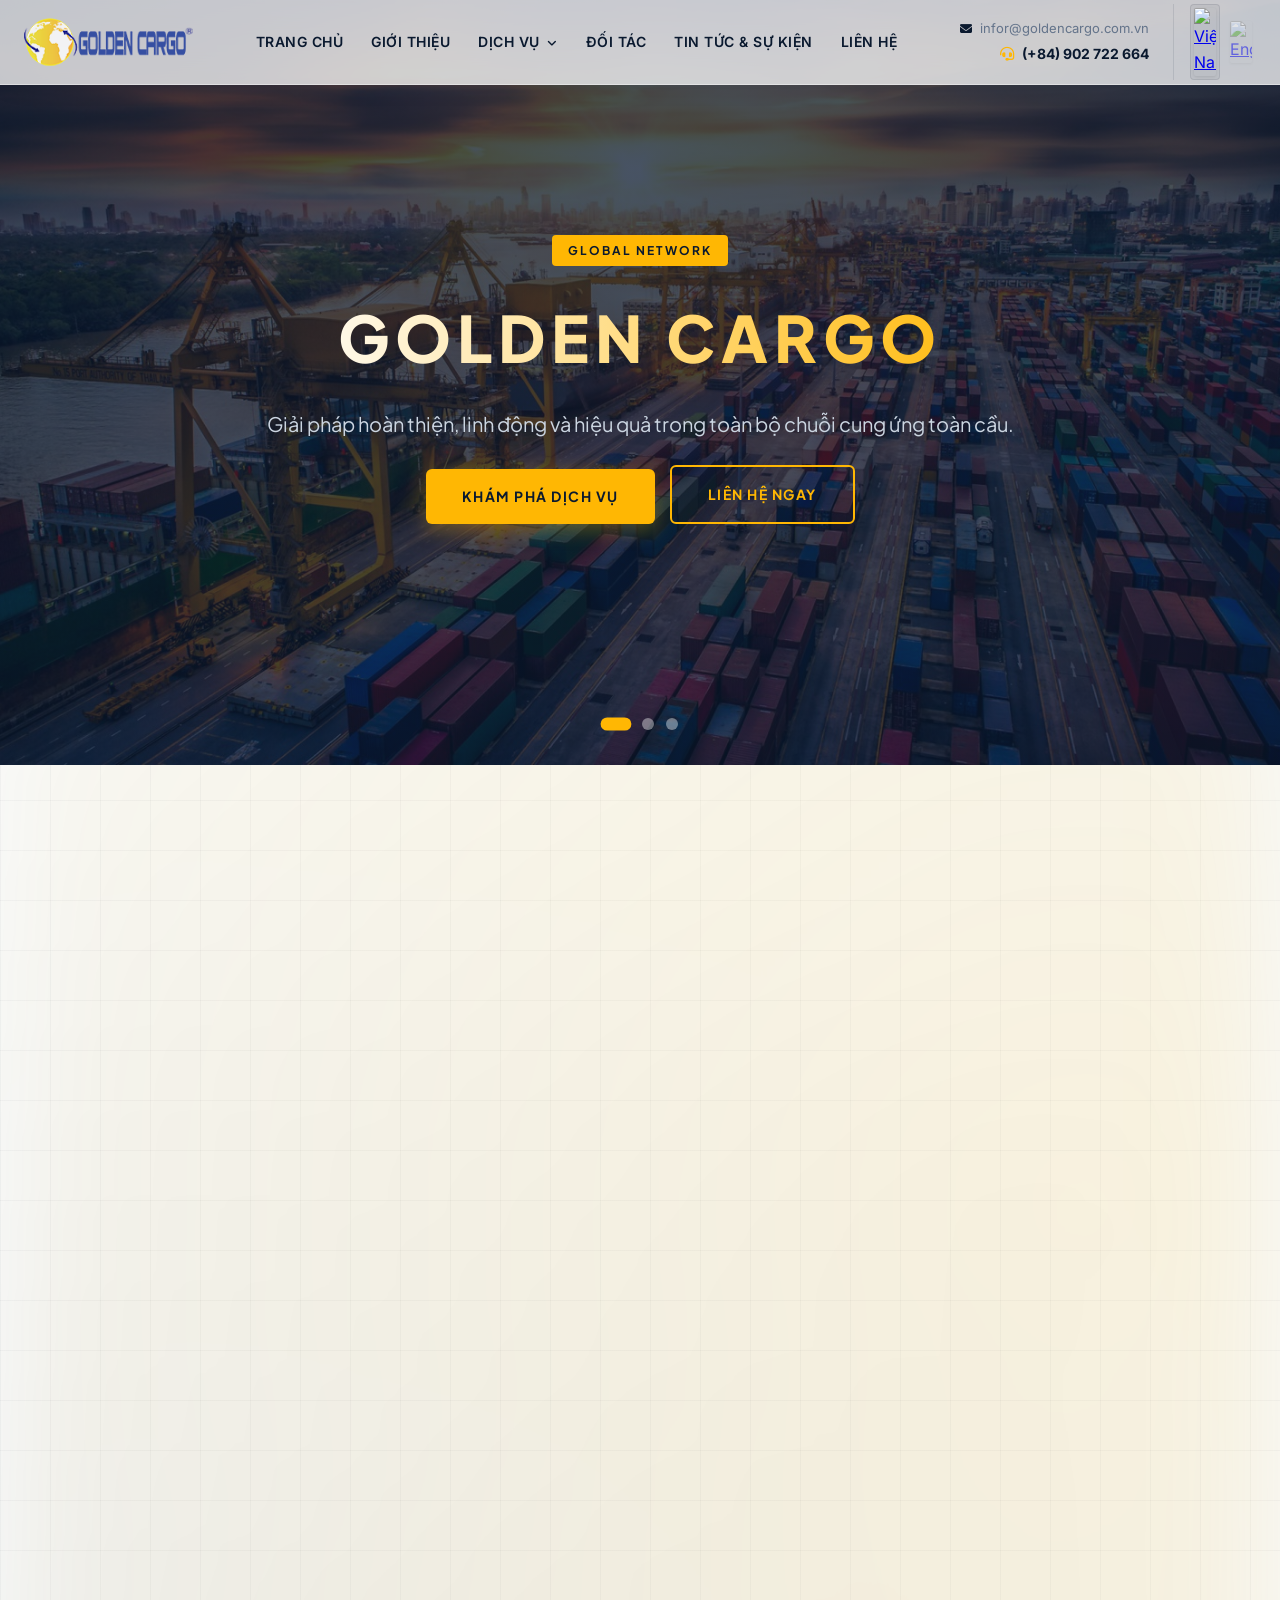
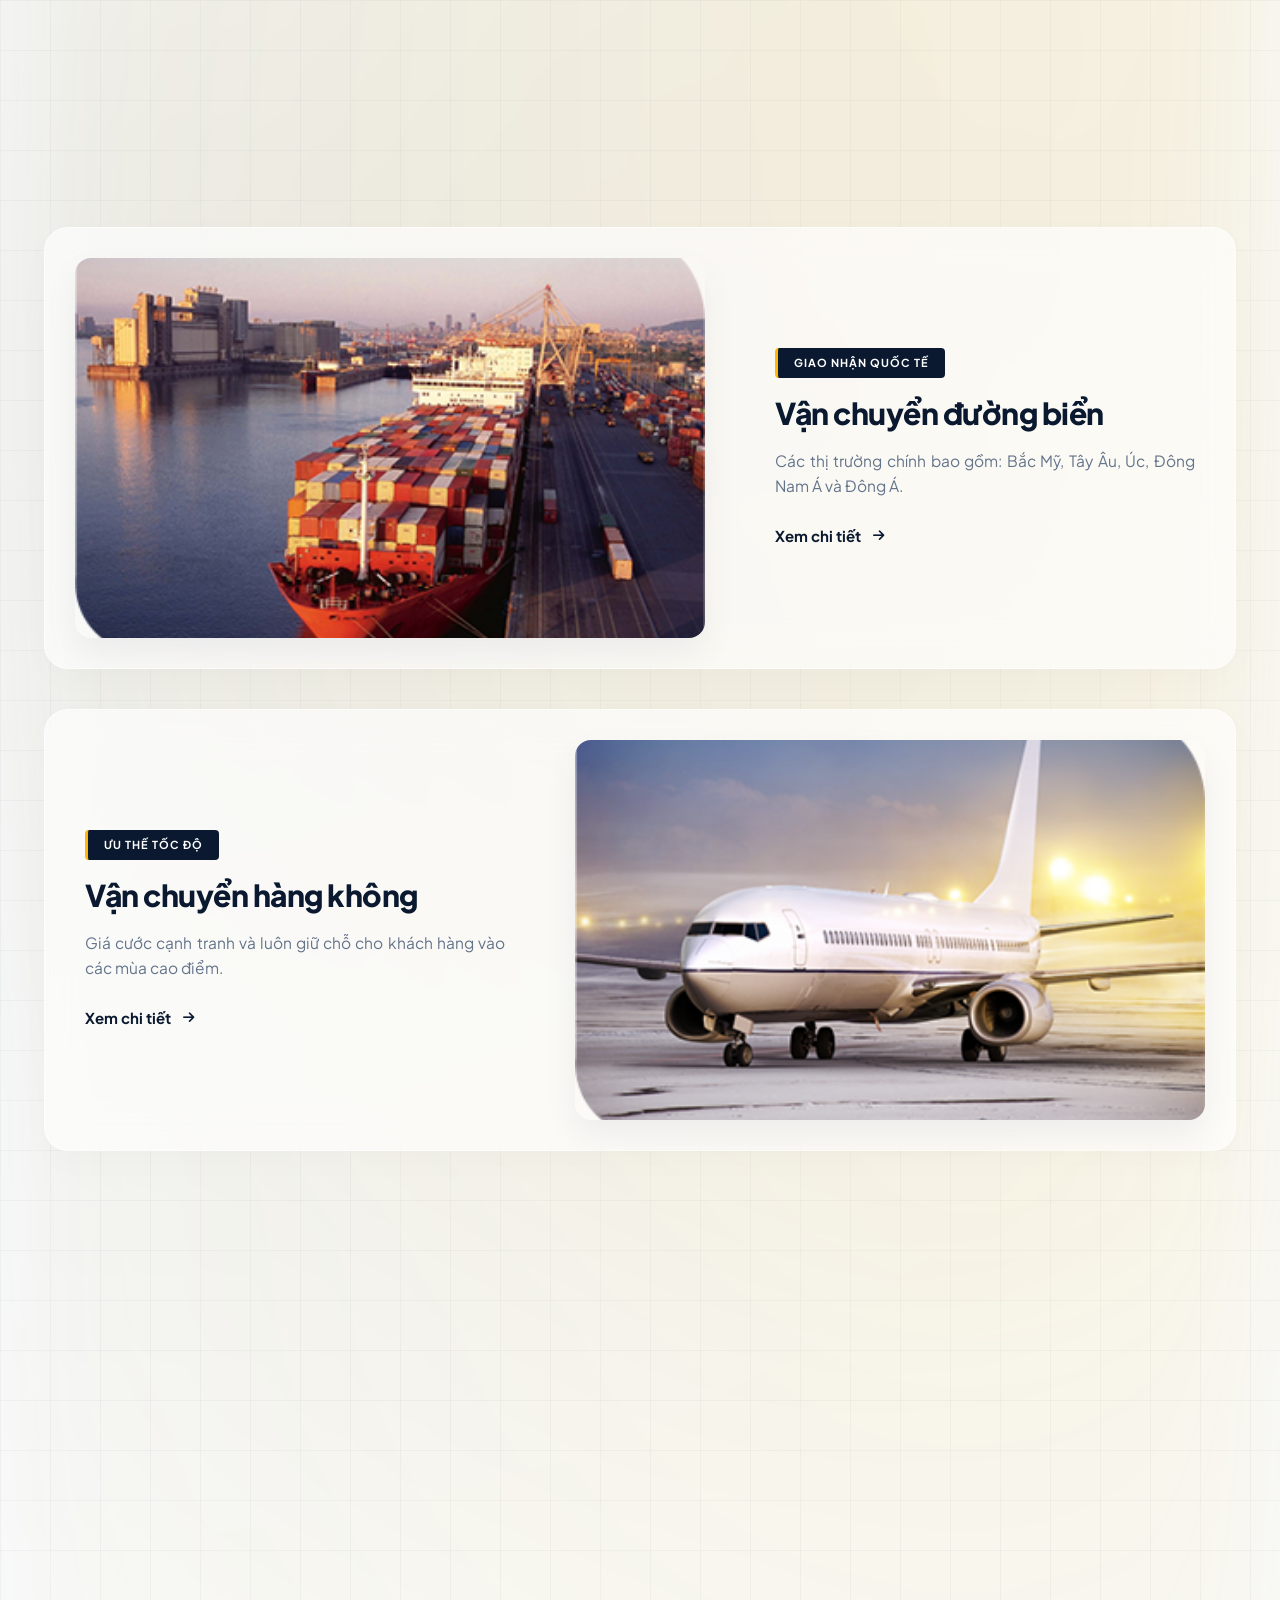
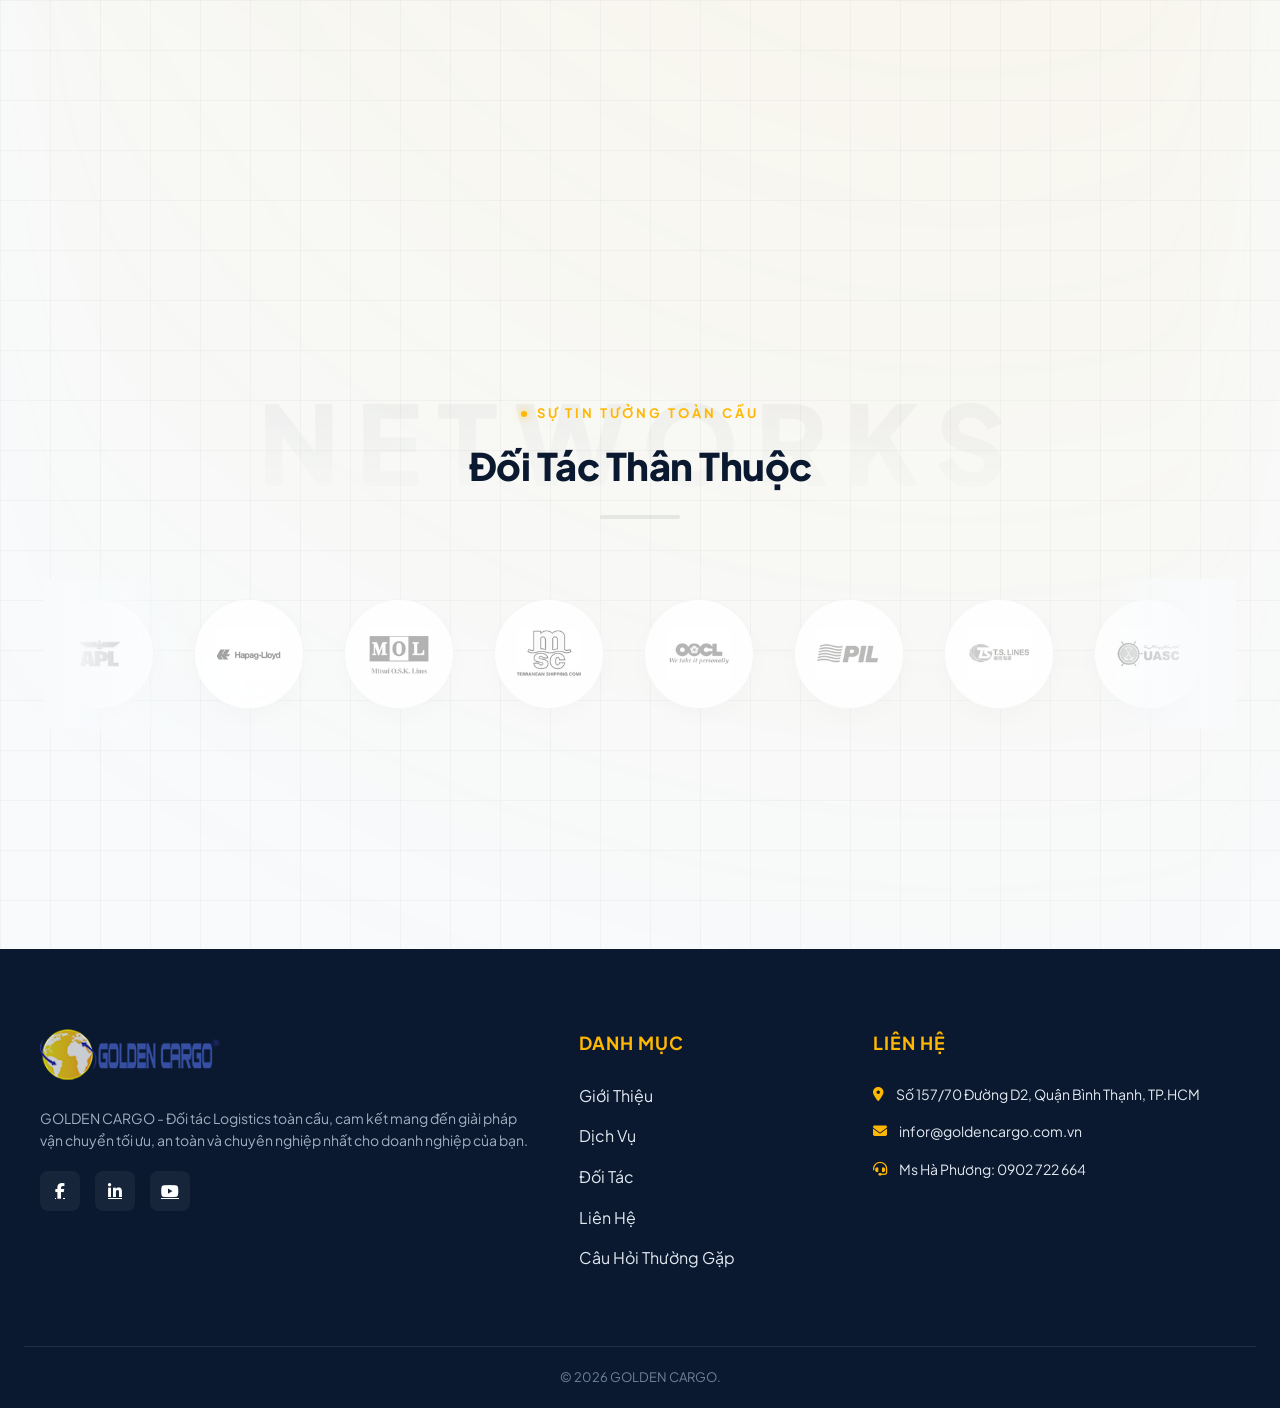
==== commit 19fe0e3f: "finall" ====
--- a/index.html
+++ b/index.html
@@ -135,6 +135,11 @@
                         <a href="chitietdichvu.html?service=van-chuyen-noi-dia" class="read-more">Xem chi tiết <i class="fa-solid fa-arrow-right"></i></a>
                     </div>
                 </div>
+            </div>
+            <div class="services-more-btn fade-in-up" style="text-align: center; margin-top: 50px;">
+                <a href="dichvu.html" class="btn btn-primary">
+                    Xem tất cả dịch vụ <i class="fa-solid fa-arrow-right" style="margin-left: 8px;"></i>
+                </a>
             </div>
         </div>
     </section>
--- a/css/style.css
+++ b/css/style.css
@@ -798,4 +798,10 @@
     .service-info h3 { font-size: 24px; }
     .footer-container { grid-template-columns: 1fr; gap: 40px; }
     .site-footer { padding: 50px 24px 20px 24px; }
+}
+.services-more-btn .btn {
+    width: auto;
+    display: inline-flex;
+    align-items: center;
+    justify-content: center;
 }
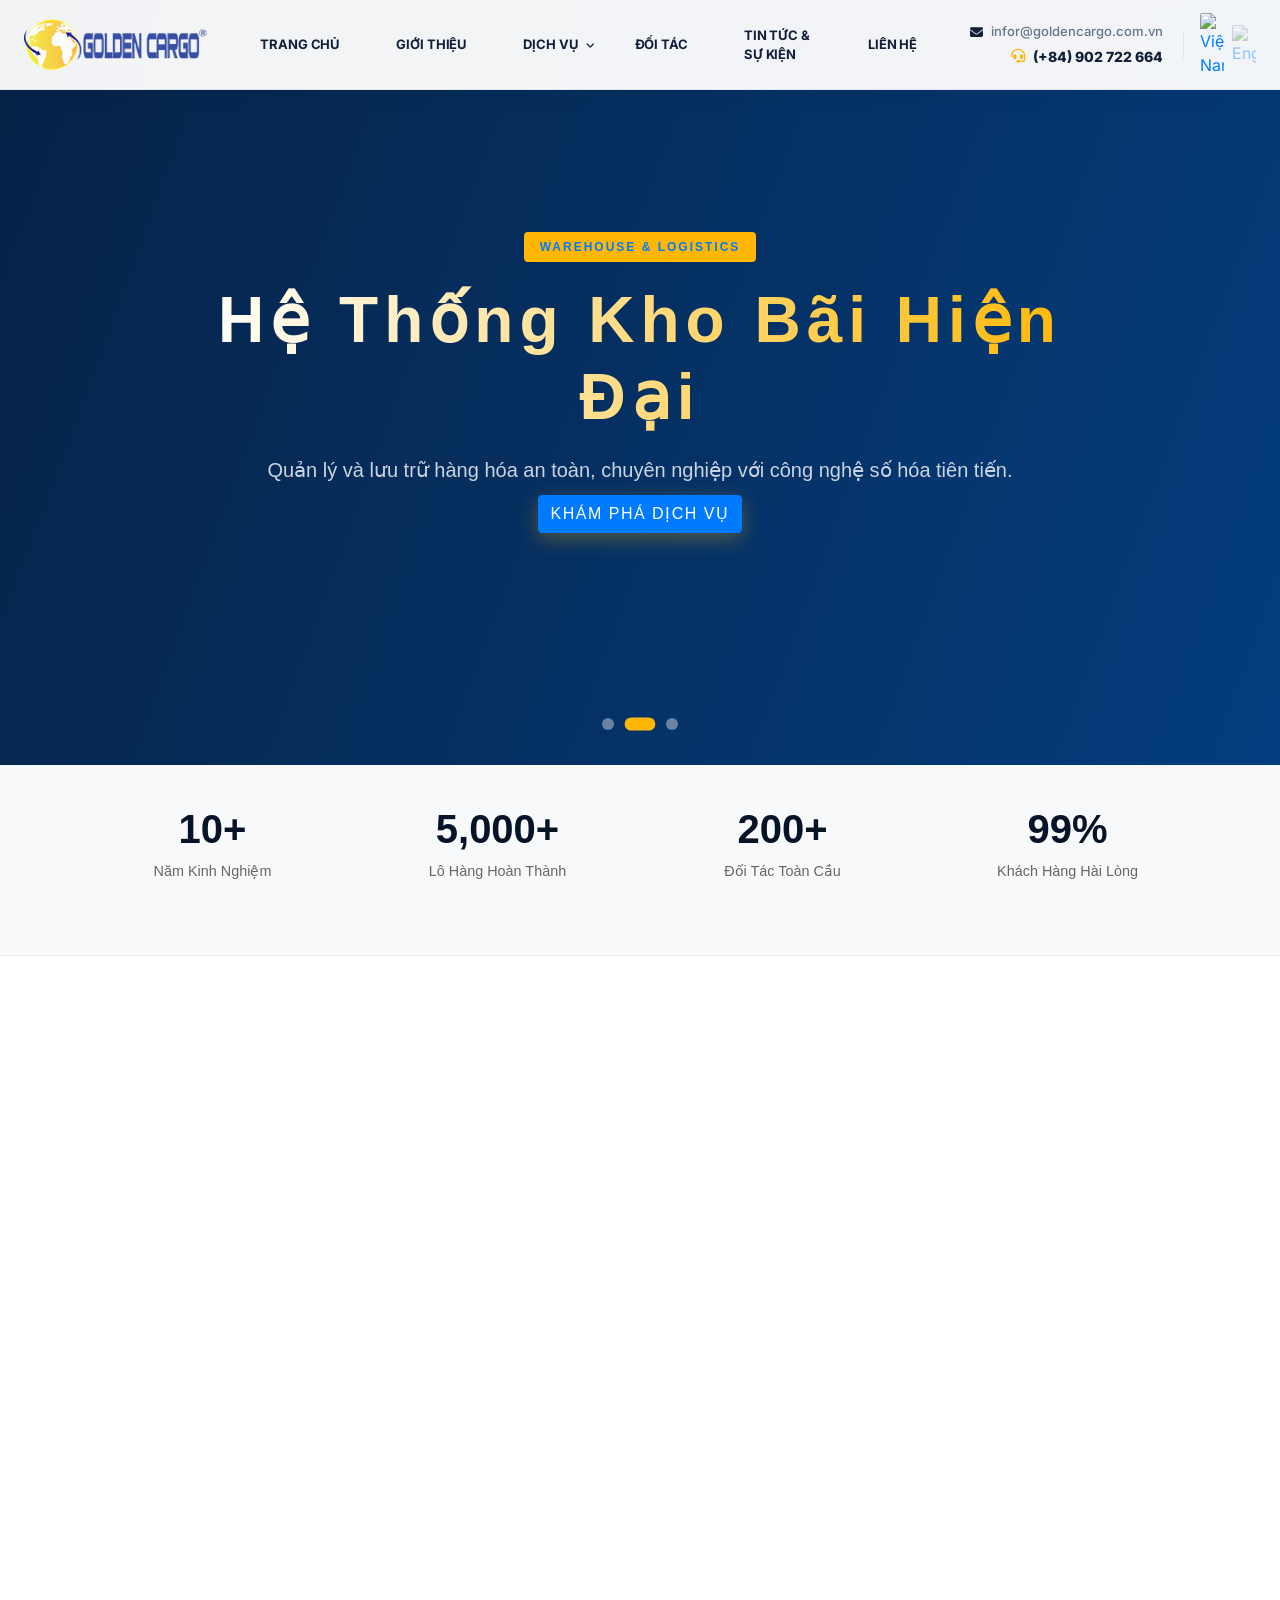
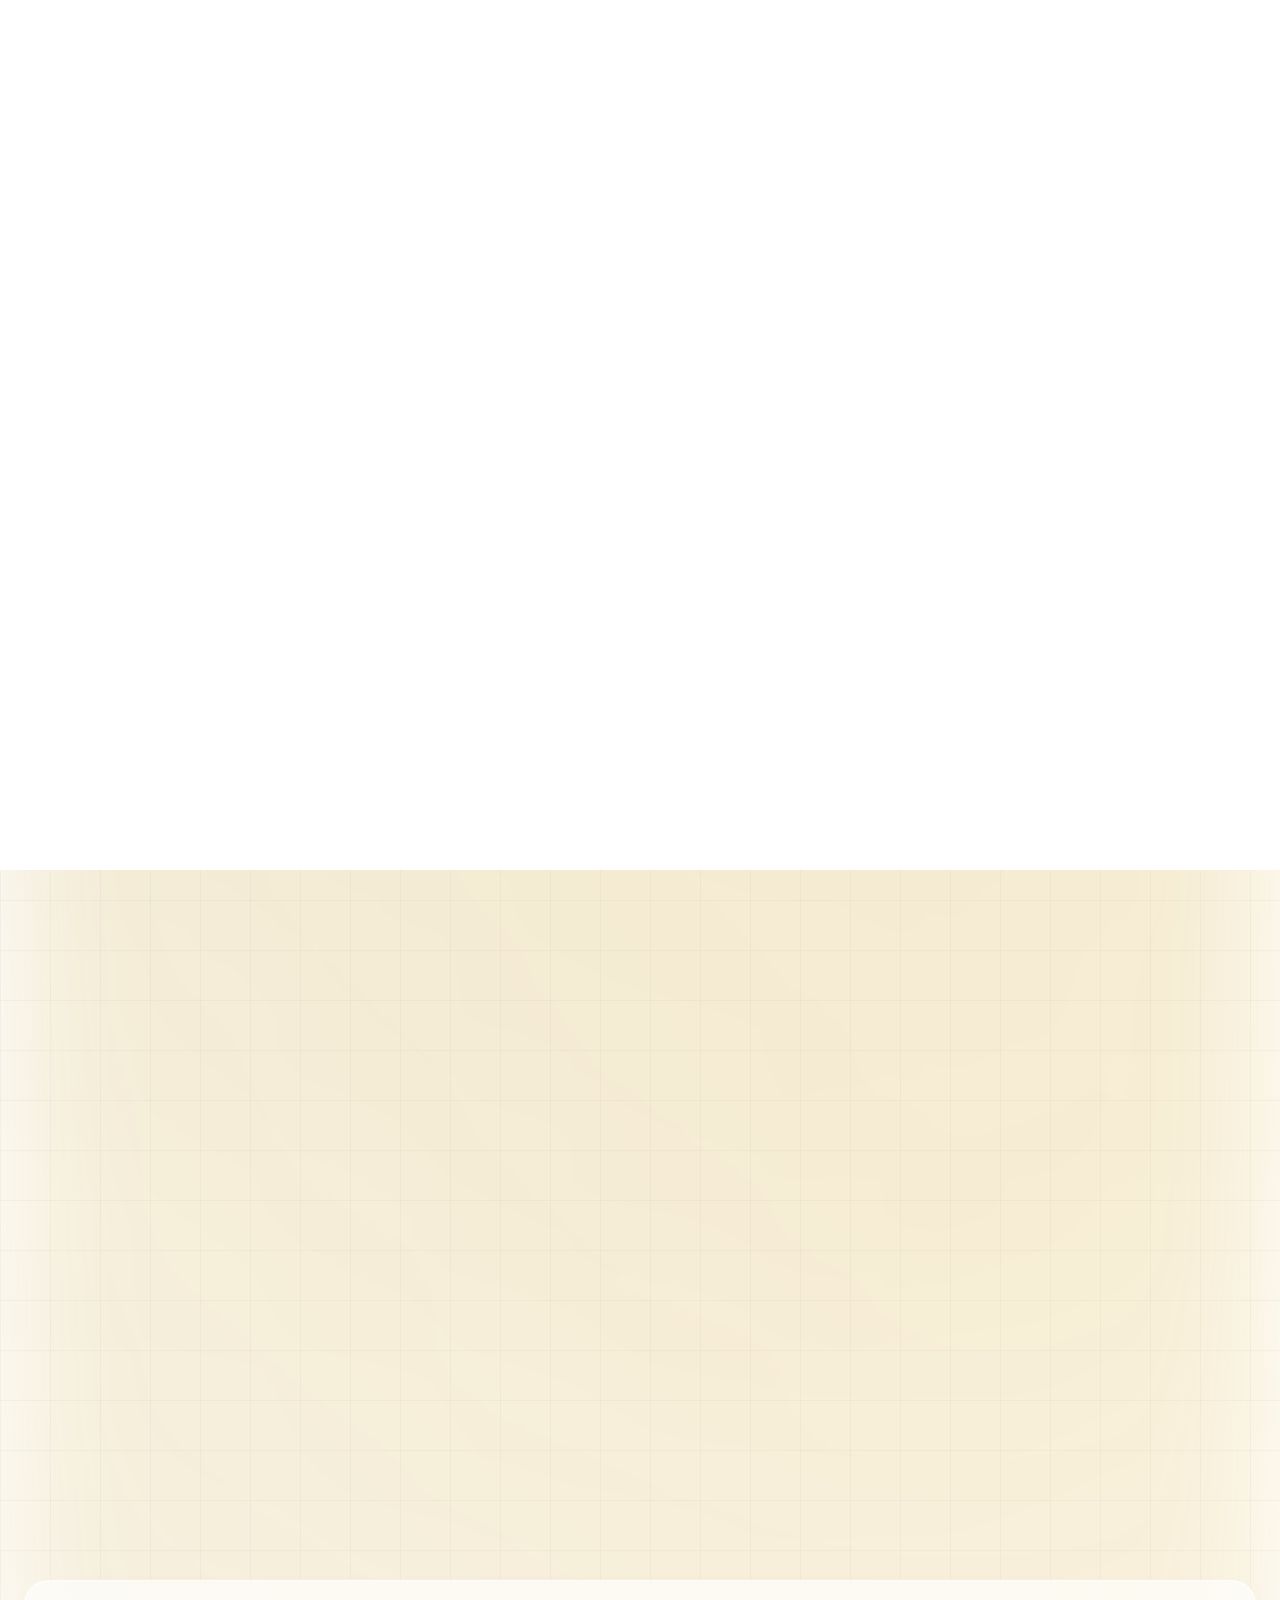
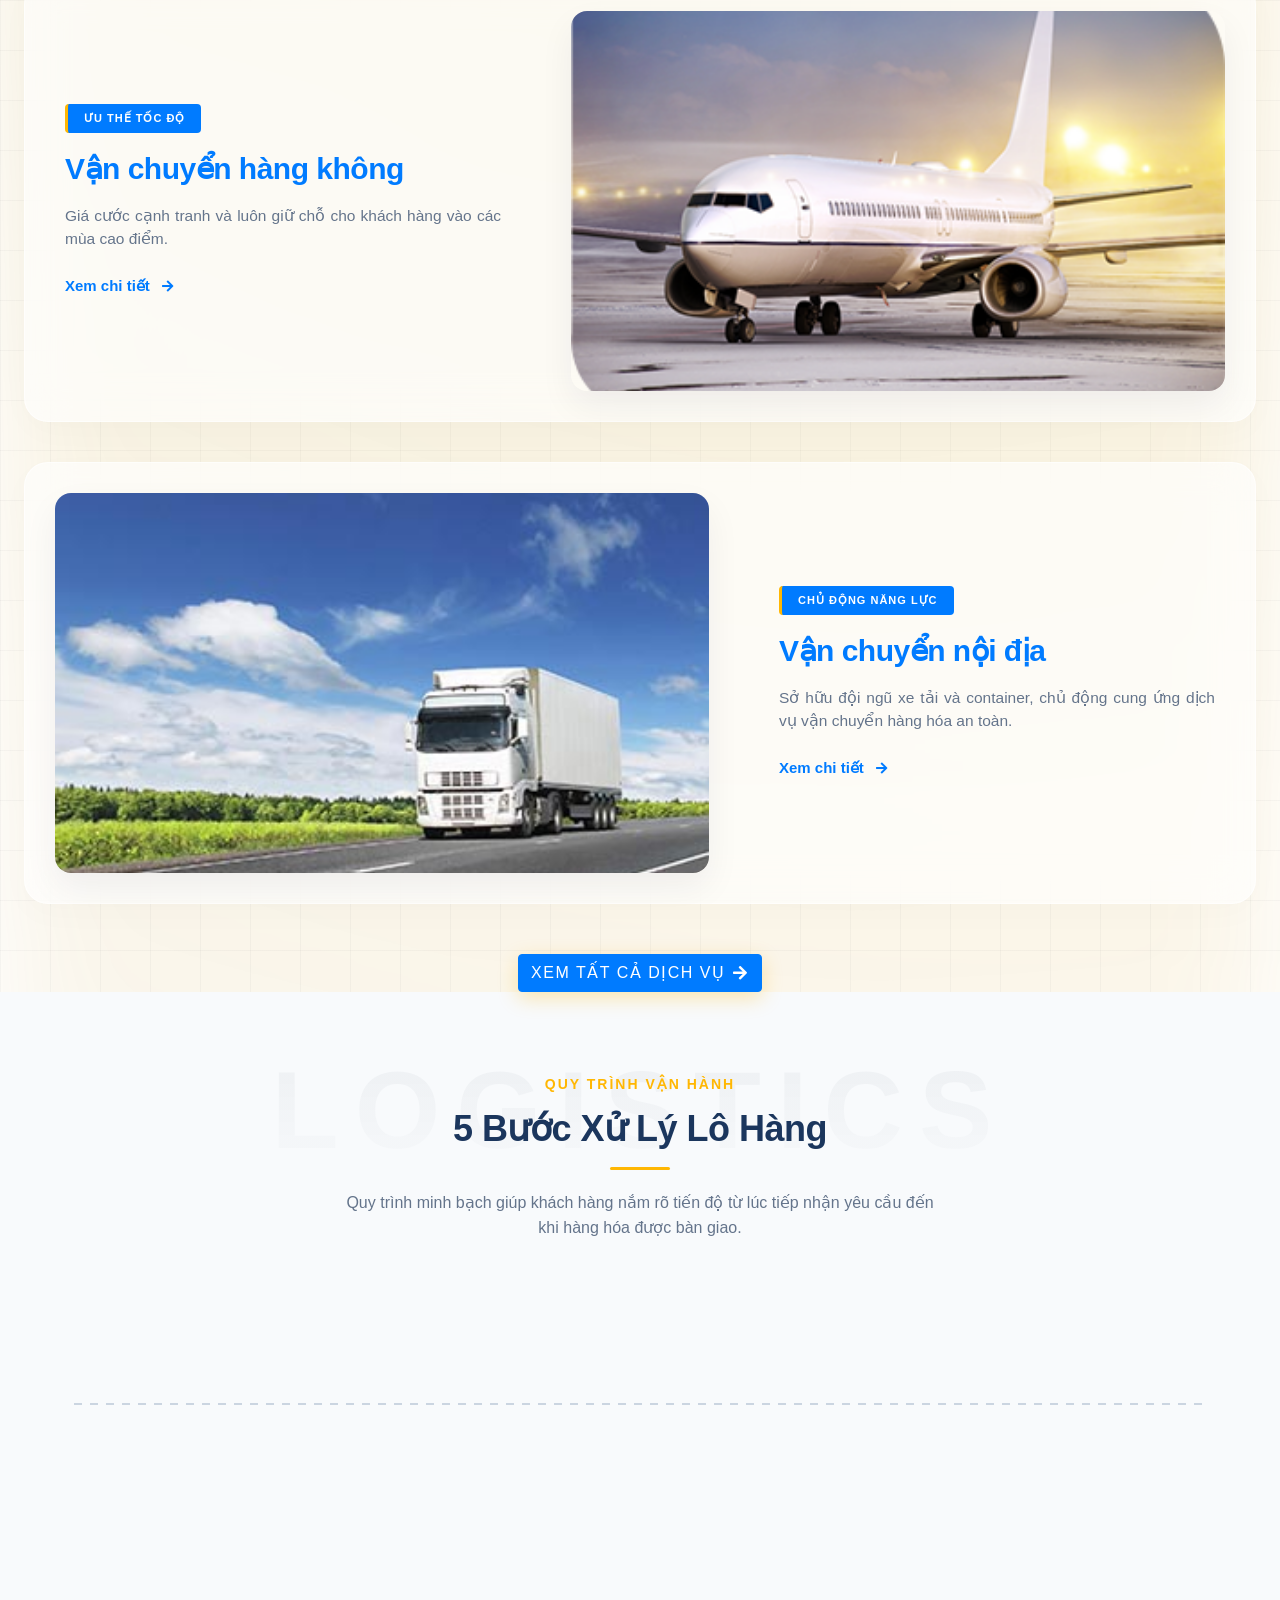
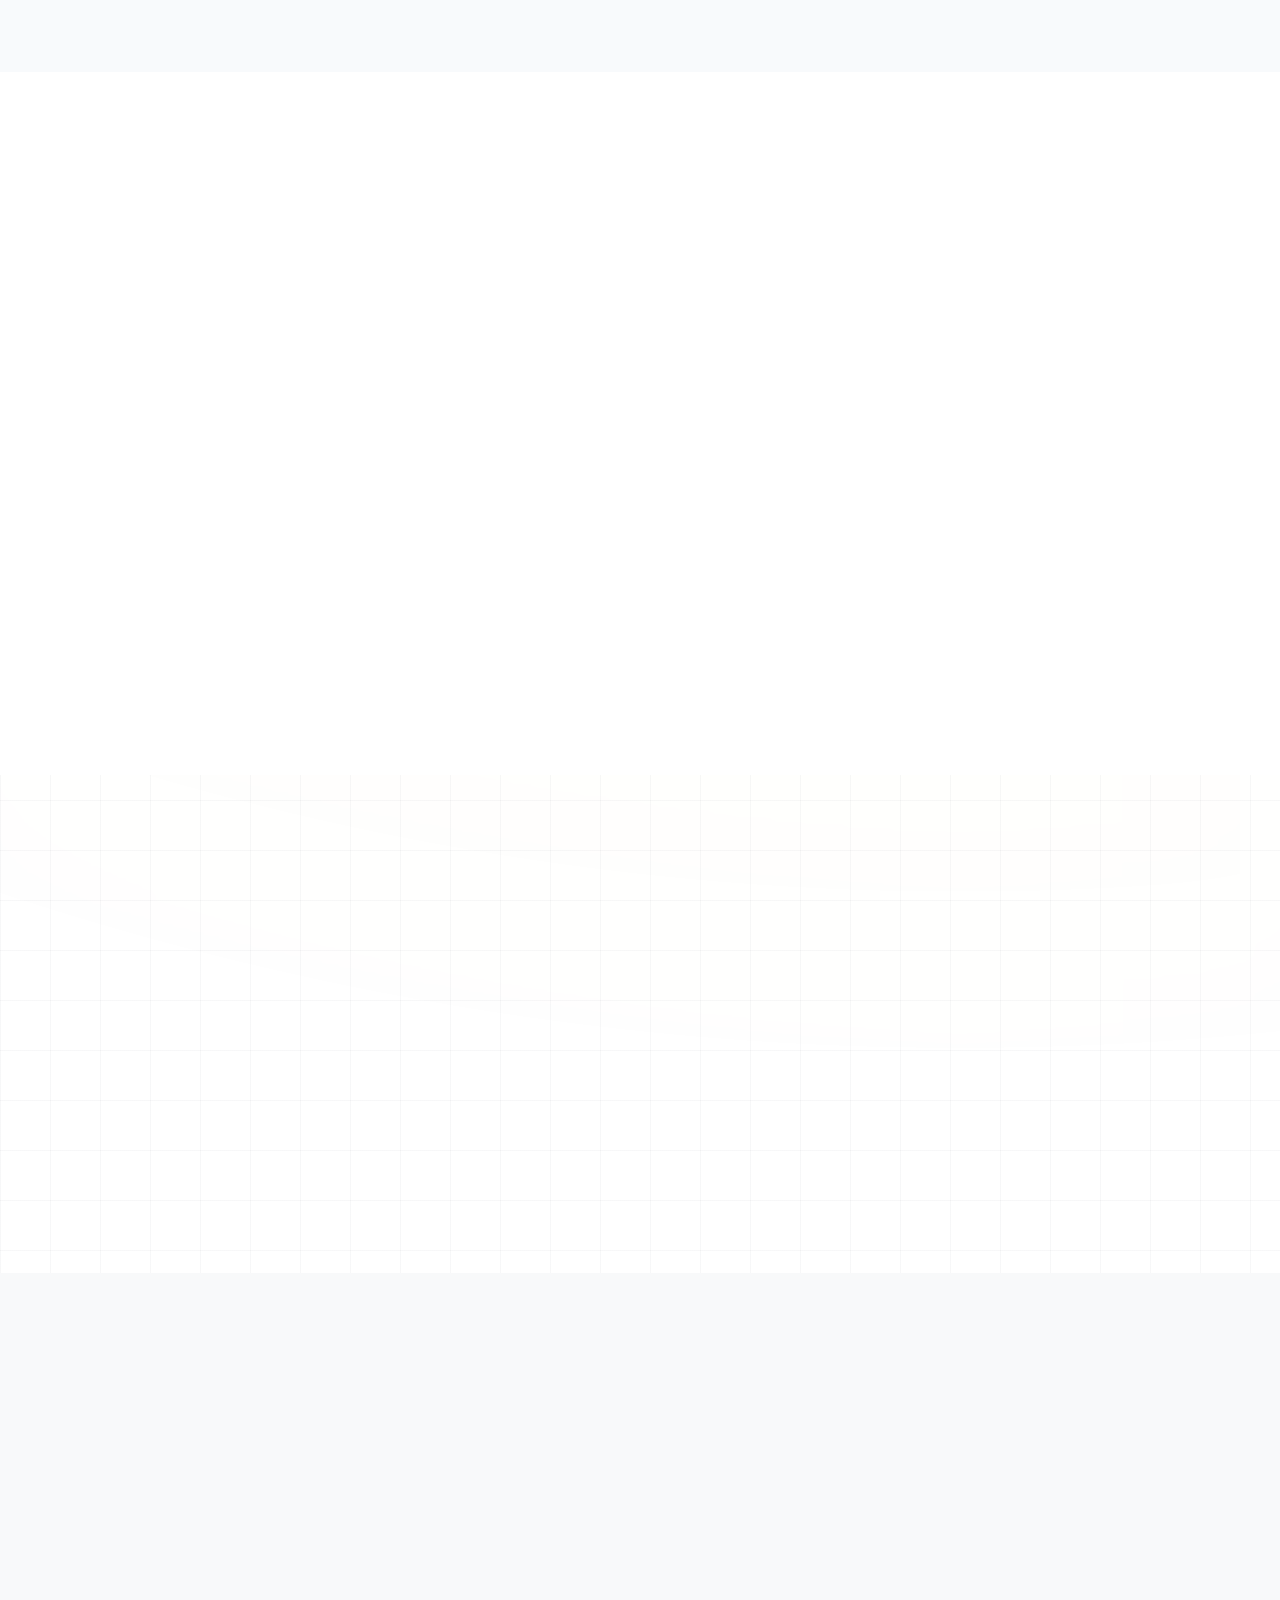
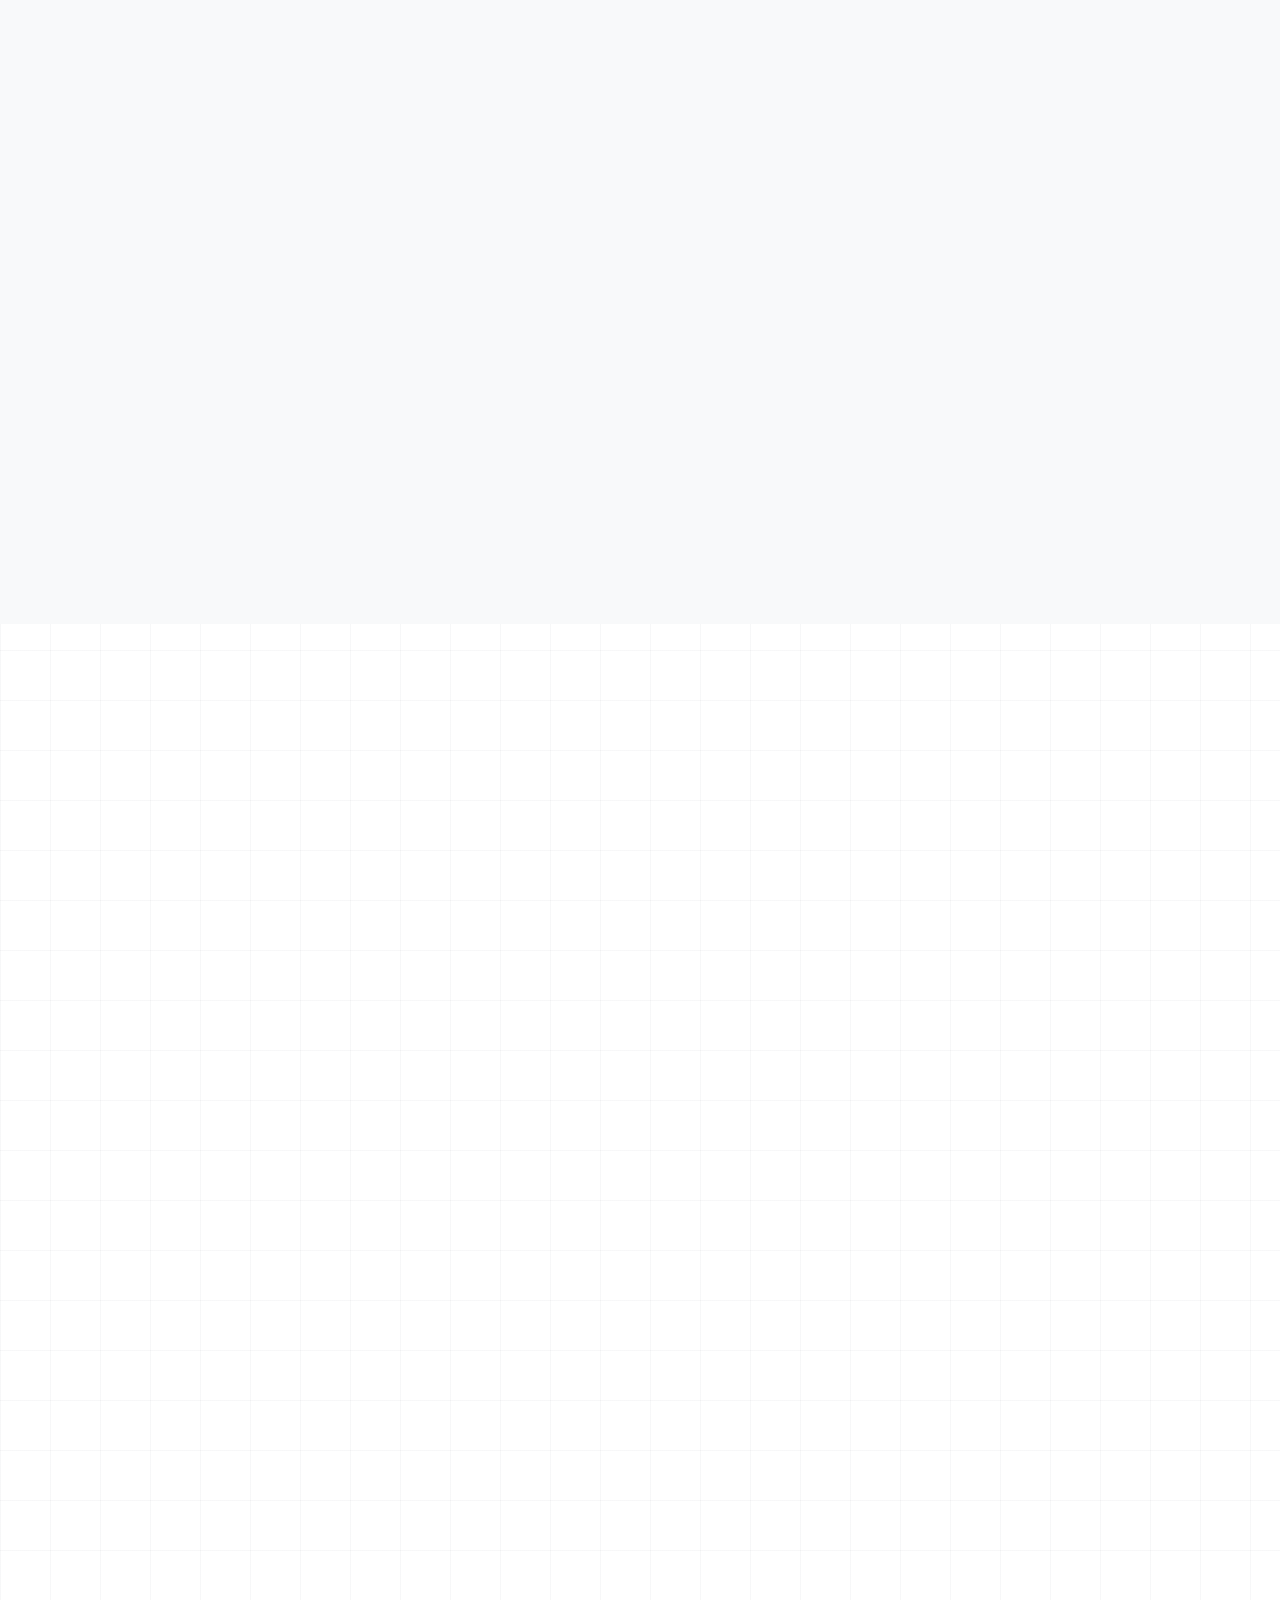
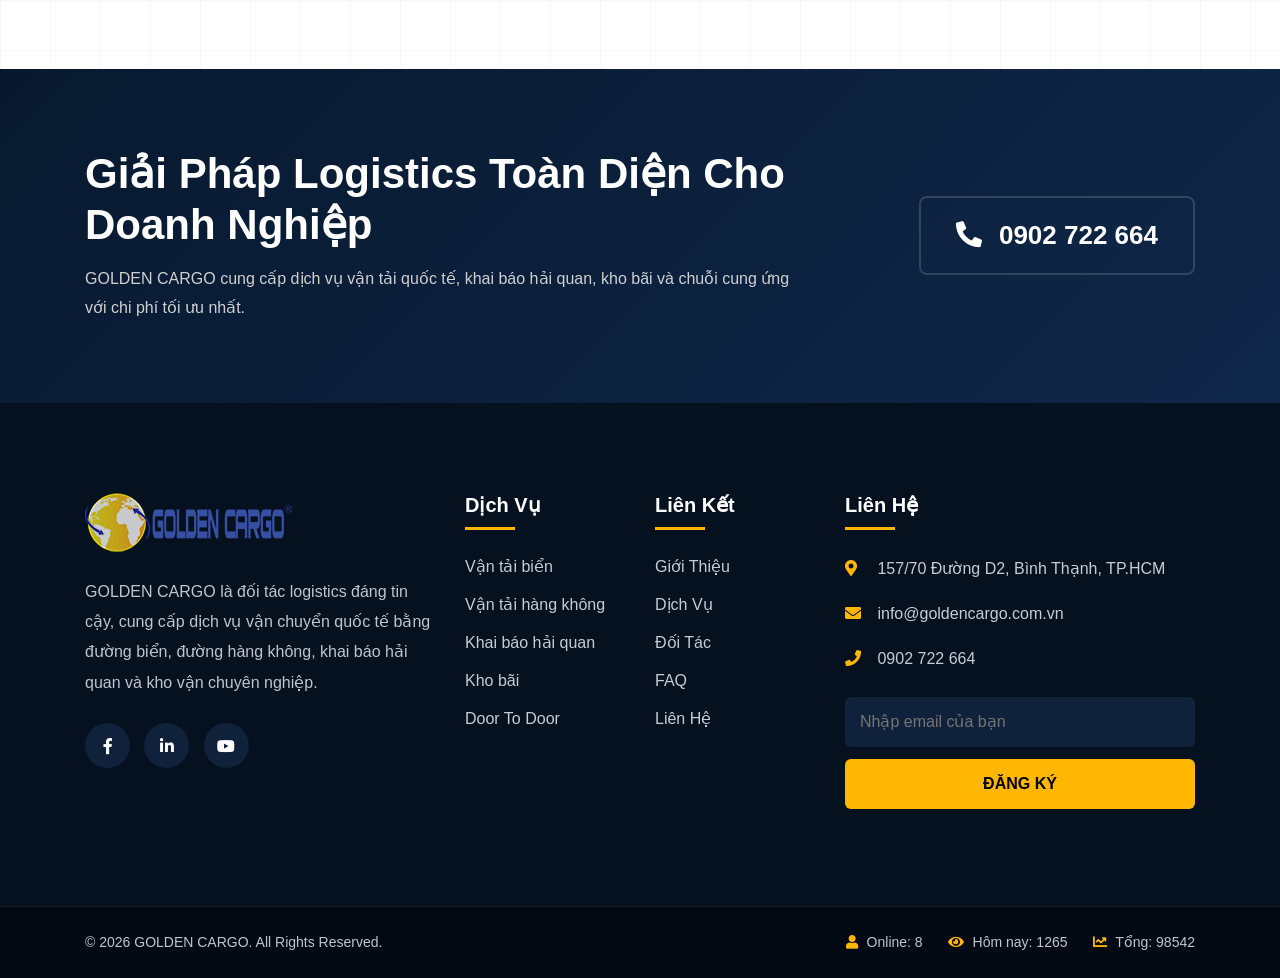
==== commit d86a50bb: "tiep theo" ====
--- a/index.html
+++ b/index.html
@@ -3,44 +3,52 @@
 <head>
     <meta charset="UTF-8">
     <meta name="viewport" content="width=device-width, initial-scale=1.0">
-    <title>Golden Cargo - Giải Pháp Toàn Diện Chuỗi Cung Ứng & Vận Chuyển</title>
-    <link rel="stylesheet" href="https://cdnjs.cloudflare.com/ajax/libs/font-awesome/6.4.0/css/all.min.css">
+    
+
+    <link rel="stylesheet" href="https://cdn.jsdelivr.net/npm/bootstrap@4.6.2/dist/css/bootstrap.min.css">
+    <link rel="stylesheet" href="https://cdnjs.cloudflare.com/ajax/libs/font-awesome/5.15.4/css/all.min.css">
     <link rel="stylesheet" href="css/style.css">
+    
+    
+    </script>
 </head>
 <body>
 
-    <div id="header-placeholder"></div>
-
-    <div class="logistic-banner-slider">
+    <header>
+        <div id="header-placeholder"></div>
+    </header>
+
+    <main>
+    <section class="logistic-banner-slider" aria-label="Banner trang chủ Golden Cargo">
         <div class="slider-wrapper">
-            <div class="slide-item" style="background-image: linear-gradient(rgba(10, 25, 47, 0.75), rgba(10, 25, 47, 0.75)), url('images/1.png');">
+            <div class="slide-item" style="background-image: linear-gradient(110deg, rgba(7, 20, 40, 0.88), rgba(7, 20, 40, 0.62)), url('images/1.png');">
                 <div class="slide-caption">
-                    <span class="caption-tag">Global Network</span>
-                    <h2>GOLDEN CARGO</h2>
-                    <p>Giải pháp hoàn thiện, linh động và hiệu quả trong toàn bộ chuỗi cung ứng toàn cầu.</p>
-                    <div class="hero-buttons" style="margin-top: 25px;">
-                        <a href="#services" class="btn btn-primary" style="margin: 0 12px 0 0;">Khám Phá Dịch Vụ</a>
-                        <a href="tel:+84902722664" class="btn btn-secondary" style="margin: 0;">Liên Hệ Ngay</a>
-                    </div>
-                </div>
-            </div>
-            <div class="slide-item" style="background-image: linear-gradient(rgba(10, 25, 47, 0.75), rgba(10, 25, 47, 0.75)), url('images/2.png');">
+                    <span class="caption-tag">Global Logistics Partner</span>
+                    <h1>GOLDEN CARGO</h1>
+                    <p>Giải pháp logistics toàn cầu cho vận chuyển quốc tế, kho bãi và chuỗi cung ứng của doanh nghiệp xuất nhập khẩu.</p>
+                    <div class="hero-buttons">
+                        <a href="#services" class="btn btn-primary">Khám phá dịch vụ</a>
+                        <a href="tel:+84902722664" class="btn btn-secondary">Tư vấn ngay</a>
+                    </div>
+                </div>
+            </div>
+            <div class="slide-item" style="background-image: linear-gradient(110deg, rgba(7, 20, 40, 0.86), rgba(7, 20, 40, 0.6)), url('images/2.png');">
                 <div class="slide-caption">
                     <span class="caption-tag">Warehouse & Logistics</span>
                     <h2>Hệ Thống Kho Bãi Hiện Đại</h2>
                     <p>Quản lý và lưu trữ hàng hóa an toàn, chuyên nghiệp với công nghệ số hóa tiên tiến.</p>
-                    <div class="hero-buttons" style="margin-top: 25px;">
-                        <a href="#services" class="btn btn-primary" style="margin: 0 12px 0 0;">Khám Phá Dịch Vụ</a>
-                    </div>
-                </div>
-            </div>
-            <div class="slide-item" style="background-image: linear-gradient(rgba(10, 25, 47, 0.75), rgba(10, 25, 47, 0.75)), url('images/4.png');">
+                    <div class="hero-buttons">
+                        <a href="#services" class="btn btn-primary">Khám phá dịch vụ</a>
+                    </div>
+                </div>
+            </div>
+            <div class="slide-item" style="background-image: linear-gradient(110deg, rgba(7, 20, 40, 0.86), rgba(7, 20, 40, 0.58)), url('images/4.png');">
                 <div class="slide-caption">
                     <span class="caption-tag">Supply Chain</span>
                     <h2>Chuỗi Cung Ứng Chuẩn Xác</h2>
                     <p>Đảm bảo tiến độ bàn giao chính xác, nâng tầm uy tín doanh nghiệp trên thương trường.</p>
-                    <div class="hero-buttons" style="margin-top: 25px;">
-                        <a href="tel:+84902722664" class="btn btn-primary" style="margin: 0;">Liên Hệ Ngay</a>
+                    <div class="hero-buttons">
+                        <a href="tel:+84902722664" class="btn btn-primary">Liên hệ ngay</a>
                     </div>
                 </div>
             </div>
@@ -51,137 +59,453 @@
             <span class="dot" onclick="currentSlide(1)"></span>
             <span class="dot" onclick="currentSlide(2)"></span>
         </div>
-    </div>
-
-    <section id="about" class="about-section">
-        <div class="section-container">
+    </section>
+
+    <section class="stats-counter-section fade-in-up" style="background: #f8f9fa; padding: 40px 0; border-bottom: 1px solid #eee;">
+        <div class="container text-center">
+            <div class="row">
+                <div class="col-6 col-md-3 mb-3">
+                    <h3 style="color: #071428; font-weight: bold; font-size: 2.5rem;">10+</h3>
+                    <p style="color: #666; font-size: 0.9rem;">Năm Kinh Nghiệm</p>
+                </div>
+                <div class="col-6 col-md-3 mb-3">
+                    <h3 style="color: #071428; font-weight: bold; font-size: 2.5rem;">5,000+</h3>
+                    <p style="color: #666; font-size: 0.9rem;">Lô Hàng Hoàn Thành</p>
+                </div>
+                <div class="col-6 col-md-3 mb-3">
+                    <h3 style="color: #071428; font-weight: bold; font-size: 2.5rem;">200+</h3>
+                    <p style="color: #666; font-size: 0.9rem;">Đối Tác Toàn Cầu</p>
+                </div>
+                <div class="col-6 col-md-3 mb-3">
+                    <h3 style="color: #071428; font-weight: bold; font-size: 2.5rem;">99%</h3>
+                    <p style="color: #666; font-size: 0.9rem;">Khách Hàng Hài Lòng</p>
+                </div>
+            </div>
+        </div>
+    </section>
+
+    <!-- SECTION 3: VỀ CHÚNG TÔI (Đẩy lên trước Dịch vụ để Google bot hiểu rõ thực thể doanh nghiệp trước) -->
+    <section class="about-section" id="about">
+        <div class="section-container compact-section">
             <div class="section-header fade-in-up">
-                <span class="sub-title">Vì sao chọn chúng tôi</span>
-                <h2>Giới Thiệu Về Chúng Tôi</h2>
+                <span class="sub-title">Hành trình phát triển</span>
+                <h2>Về Chúng Tôi</h2>
                 <div class="title-line"></div>
-            </div>
-
-            <div class="about-grid">
+                <p class="section-desc">Golden Cargo kết nối năng lực vận tải, kho bãi và khai báo hải quan để hàng hóa được vận hành rõ ràng, đúng tiến độ và tối ưu chi phí.</p>
+            </div>
+
+            <div class="about-hero-grid fade-in-up">
+                <div class="about-hero-text">
+                    <div class="company-badge">Công Ty TNHH GOLDEN CARGO</div>
+                    <h3>Giải Pháp Vận Tải Toàn Diện <br><span>Đáp ứng nhu cầu tăng trưởng toàn cầu</span></h3>
+                    <p>GOLDEN CARGO là doanh nghiệp tiên phong chuyên đáp ứng các nhu cầu vận chuyển hàng hóa phức tạp của khách hàng toàn quốc và quốc tế. Bất kể bạn ở đâu, chỉ cần kết nối, chúng tôi luôn sẵn sàng đáp ứng với tốc độ nhanh nhất, uy tín tuyệt đối và niềm tin chất lượng vững chắc.</p>
+                    <p>Bằng việc vận hành trang thiết bị hiện đại kết hợp với quy trình quản lý sản xuất chuyên nghiệp, đội ngũ kỹ thuật lành nghề của chúng tôi cam kết mang đến những dịch vụ đỉnh cao, đảm bảo chính xác tiến độ giao hàng với tối ưu hóa chi phí.</p>
+                </div>
+                
+                <div class="vision-graphic-block">
+                    <div class="network-globe-box">
+                        <div class="pulse-ring ring-1"></div>
+                        <div class="pulse-ring ring-2"></div>
+                        <div class="core-node">
+                            <img src="images/logo.png" alt="GOLDEN CARGO">
+                        </div>
+                        <div class="orbit-track">
+                            <div class="satellite-node" style="--i: 1;" title="Đối tác Vận tải"><i class="fas fa-truck"></i></div>
+                            <div class="satellite-node" style="--i: 2;" title="Hãng tàu Chiến lược"><i class="fas fa-ship"></i></div>
+                            <div class="satellite-node" style="--i: 3;" title="Cảng hàng không"><i class="fas fa-plane"></i></div>
+                            <div class="satellite-node" style="--i: 4;" title="Quản lý kho bãi"><i class="fas fa-warehouse"></i></div>
+                            <div class="satellite-node" style="--i: 5;" title="Chuỗi cung ứng toàn cầu"><i class="fas fa-globe"></i></div>
+                            <div class="satellite-node" style="--i: 6;" title="Giải pháp số hóa"><i class="fas fa-network-wired"></i></div>
+                        </div>
+                    </div>
+                </div>
+            </div>
+
+            <div class="about-values-grid">
                 <div class="about-card fade-in-up">
                     <div class="glow-mover"></div>
-                    <div class="card-icon"><i class="fa-solid fa-cubes"></i></div>
-                    <h3>Dịch vụ hoàn chỉnh</h3>
-                    <p>GOLDEN CARGO cung cấp cho khách hàng giải pháp hoàn thiện, linh động và hiệu quả trong toàn bộ chuỗi cung ứng.</p>
+                    <div class="card-icon"><i class="fas fa-layer-group"></i></div>
+                    <h3>Chuyên Môn Hóa</h3>
+                    <p>Sự tách biệt độc lập nhưng liên kết chặt chẽ trong từng bộ phận. Mỗi mắt xích trong chuỗi cung ứng đều vận hành với độ chính xác tuyệt đối.</p>
                 </div>
                 <div class="about-card fade-in-up">
                     <div class="glow-mover"></div>
-                    <div class="card-icon"><i class="fa-solid fa-user-tie"></i></div>
-                    <h3>Tác phong nghề nghiệp</h3>
-                    <p>Đảm bảo phục vụ nhu cầu của khách hàng với tác phong chuyên nghiệp, nỗ lực và tập trung cao nhất.</p>
+                    <div class="card-icon"><i class="fas fa-shield-alt"></i></div> <!-- Sửa lỗi class fa-shield-halved thành fa-shield-alt phù hợp font-awesome 5 -->
+                    <h3>Trách Nhiệm Cao</h3>
+                    <p>Đội ngũ giám sát kỹ thuật làm việc nghiêm túc, cẩn thận và kỷ luật thép, đảm bảo an toàn cho sản phẩm hoàn thiện đến từng chi tiết nhỏ nhất.</p>
                 </div>
                 <div class="about-card fade-in-up">
                     <div class="glow-mover"></div>
-                    <div class="card-icon"><i class="fa-solid fa-globe"></i></div>
-                    <h3>Chất lượng quốc tế</h3>
-                    <p>Với mạng lưới đối tác uy tín toàn cầu, Chúng tôi đáp ứng nhu cầu vận chuyển của khách hàng đến mọi nơi trên thế giới.</p>
-                </div>
-                <div class="about-card fade-in-up">
-                    <div class="glow-mover"></div>
-                    <div class="card-icon"><i class="fa-solid fa-users-gear"></i></div>
-                    <h3>Đội ngũ kinh nghiệm</h3>
-                    <p>Đội ngũ nhân sự nhiều kinh nghiệm, chuyên môn cao và am hiểu sâu về thị trường logistics.</p>
-                </div>
-            </div>
-        </div>
-    </section>
-
+                    <div class="card-icon"><i class="fas fa-lightbulb"></i></div>
+                    <h3>Sáng Tạo Liên Tục</h3>
+                    <p>Các bộ phận thường xuyên trao đổi, chia sẻ sáng kiến xây dựng nên một hệ sinh thái GOLDEN CARGO năng động, đột phá trong từng dự án.</p>
+                </div>
+            </div>
+
+            <div class="about-motto-banner fade-in-up">
+                <div class="motto-content">
+                    <div class="motto-quote">“ Hợp tác để cùng thành công ” & “ Liên tục cải tiến ”</div>
+                    <p>Sự tin tưởng và ủng hộ của khách hàng trong suốt thời gian qua là nguồn động viên to lớn trên bước đường phát triển của GOLDEN CARGO. Chúng tôi cam kết không ngừng hoàn thiện, nâng cấp cả về nhân lực lẫn vật lực để phục vụ tốt nhất, xứng đáng với niềm tin ấy.</p>
+                    <div class="motto-line"></div>
+                </div>
+            </div>
+        </div>
+    </section>
+
+    <!-- SECTION 4: DỊCH VỤ LOGISTICS CHÍNH -->
     <section id="services" class="services-section">
-        <div class="section-container">
+        <div class="section-container compact-section">
             <div class="section-header fade-in-up">
                 <span class="sub-title">Lĩnh vực hoạt động</span>
-                <h2>Các Dịch Vụ Chính</h2>
+                <h2>Dịch Vụ Logistics Chính</h2>
                 <div class="title-line"></div>
-                <p class="section-desc">GOLDEN CARGO chuyên về dịch vụ giao nhận, vận chuyển hàng hóa Quốc Tế.</p>
+                <p class="section-desc">GOLDEN CARGO chuyên về giao nhận, vận chuyển hàng hóa quốc tế và giải pháp chuỗi cung ứng cho doanh nghiệp.</p>
             </div>
 
             <div class="services-list">
                 <div id="ocean" class="service-item fade-in-up">
                     <div class="service-image">
-                        <img src="images/duongbien.png" alt="Vận chuyển đường biển">
+                        <img src="images/duongbien.png" alt="Dịch vụ Vận chuyển đường biển quốc tế - Golden Cargo">
                     </div>
                     <div class="service-info">
                         <div class="service-tag">Giao nhận Quốc Tế</div>
                         <h3>Vận chuyển đường biển</h3>
                         <p>Các thị trường chính bao gồm: Bắc Mỹ, Tây Âu, Úc, Đông Nam Á và Đông Á.</p>
-                        <a href="chitietdichvu.html?service=van-chuyen-duong-bien" class="read-more">Xem chi tiết <i class="fa-solid fa-arrow-right"></i></a>
+                        <a href="chitietdichvu.html?service=van-chuyen-duong-bien" class="read-more">Xem chi tiết <i class="fas fa-arrow-right"></i></a>
                     </div>
                 </div>
 
                 <div id="air" class="service-item reverse fade-in-up">
                     <div class="service-image">
-                        <img src="images/hangkhong.png" alt="Vận chuyển hàng không">
+                        <img src="images/hangkhong.png" alt="Dịch vụ Vận chuyển hàng không siêu tốc - Golden Cargo">
                     </div>
                     <div class="service-info">
                         <div class="service-tag">Ưu thế tốc độ</div>
                         <h3>Vận chuyển hàng không</h3>
                         <p>Giá cước cạnh tranh và luôn giữ chỗ cho khách hàng vào các mùa cao điểm.</p>
-                        <a href="chitietdichvu.html?service=van-chuyen-hang-khong" class="read-more">Xem chi tiết <i class="fa-solid fa-arrow-right"></i></a>
+                        <a href="chitietdichvu.html?service=van-chuyen-hang-khong" class="read-more">Xem chi tiết <i class="fas fa-arrow-right"></i></a>
                     </div>
                 </div>
 
                 <div id="inland" class="service-item fade-in-up">
                     <div class="service-image">
-                        <img src="images/noidia.png" alt="Vận chuyển nội địa">
+                        <img src="images/noidia.png" alt="Dịch vụ Vận chuyển nội địa đường bộ - Golden Cargo">
                     </div>
                     <div class="service-info">
                         <div class="service-tag">Chủ động năng lực</div>
                         <h3>Vận chuyển nội địa</h3>
                         <p>Sở hữu đội ngũ xe tải và container, chủ động cung ứng dịch vụ vận chuyển hàng hóa an toàn.</p>
-                        <a href="chitietdichvu.html?service=van-chuyen-noi-dia" class="read-more">Xem chi tiết <i class="fa-solid fa-arrow-right"></i></a>
+                        <a href="chitietdichvu.html?service=van-chuyen-noi-dia" class="read-more">Xem chi tiết <i class="fas fa-arrow-right"></i></a>
                     </div>
                 </div>
             </div>
             <div class="services-more-btn fade-in-up" style="text-align: center; margin-top: 50px;">
                 <a href="dichvu.html" class="btn btn-primary">
-                    Xem tất cả dịch vụ <i class="fa-solid fa-arrow-right" style="margin-left: 8px;"></i>
+                    Xem tất cả dịch vụ <i class="fas fa-arrow-right" style="margin-left: 8px;"></i> <!-- Đồng bộ font-awesome 5 -->
                 </a>
             </div>
         </div>
     </section>
 
+    <section id="process" class="process-section">
+        <div class="section-container compact-section">
+            <div class="section-header fade-in-up">
+                <span class="sub-title">Quy trình vận hành</span>
+                <h2>5 Bước Xử Lý Lô Hàng</h2>
+                <div class="title-line"></div>
+                <p class="section-desc">Quy trình minh bạch giúp khách hàng nắm rõ tiến độ từ lúc tiếp nhận yêu cầu đến khi hàng hóa được bàn giao.</p>
+            </div>
+
+            <div class="process-timeline row no-gutters">
+                <div class="col-lg col-md-6 process-step fade-in-up">
+                    <div class="process-card h-100">
+                        <span class="step-number">01</span>
+                        <i class="fas fa-comments"></i>
+                        <h3>Tư vấn tuyến</h3>
+                        <p>Tiếp nhận thông tin hàng hóa, điểm đi, điểm đến và thời gian mong muốn.</p>
+                    </div>
+                </div>
+                <div class="col-lg col-md-6 process-step fade-in-up">
+                    <div class="process-card h-100">
+                        <span class="step-number">02</span>
+                        <i class="fas fa-file-signature"></i>
+                        <h3>Báo giá</h3>
+                        <p>Đề xuất phương án vận chuyển, chi phí và điều kiện dịch vụ phù hợp.</p>
+                    </div>
+                </div>
+                <div class="col-lg col-md-6 process-step fade-in-up">
+                    <div class="process-card h-100">
+                        <span class="step-number">03</span>
+                        <i class="fas fa-boxes"></i>
+                        <h3>Nhận hàng</h3>
+                        <p>Sắp xếp xe, kho bãi, booking và chứng từ để hàng được xử lý đúng lịch.</p>
+                    </div>
+                </div>
+                <div class="col-lg col-md-6 process-step fade-in-up">
+                    <div class="process-card h-100">
+                        <span class="step-number">04</span>
+                        <i class="fas fa-route"></i>
+                        <h3>Theo dõi</h3>
+                        <p>Cập nhật trạng thái vận chuyển, hỗ trợ phát sinh và kiểm soát tiến độ.</p>
+                    </div>
+                </div>
+                <div class="col-lg col-md-6 process-step fade-in-up">
+                    <div class="process-card h-100">
+                        <span class="step-number">05</span>
+                        <i class="fas fa-clipboard-check"></i>
+                        <h3>Bàn giao</h3>
+                        <p>Hoàn tất giao hàng, đối soát chứng từ và hỗ trợ sau vận chuyển.</p>
+                    </div>
+                </div>
+            </div>
+        </div>
+    </section>
+
+    <section id="testimonials" class="testimonials-section">
+        <div class="section-container compact-section">
+            <div class="section-header fade-in-up">
+                <span class="sub-title">Đánh giá khách hàng</span>
+                <h2>Doanh Nghiệp Tin Chọn Golden Cargo</h2>
+                <div class="title-line"></div>
+                <p class="section-desc">Những phản hồi thực tế từ khách hàng sử dụng dịch vụ vận chuyển quốc tế, nội địa và kho bãi.</p>
+            </div>
+
+            <div class="row testimonial-grid">
+                <div class="col-lg-4 col-md-6 mb-4 fade-in-up">
+                    <article class="testimonial-card h-100">
+                        <div class="testimonial-rating" aria-label="5 sao">
+                            <i class="fas fa-star"></i><i class="fas fa-star"></i><i class="fas fa-star"></i><i class="fas fa-star"></i><i class="fas fa-star"></i>
+                        </div>
+                        <p>“Golden Cargo xử lý booking nhanh, thông tin rõ ràng và hỗ trợ chứng từ rất sát. Chúng tôi yên tâm hơn trong các lô hàng đi châu Âu.”</p>
+                        <div class="testimonial-author">
+                            <strong>Nguyễn Minh Anh</strong>
+                            <span>Import Manager, FMCG</span>
+                        </div>
+                    </article>
+                </div>
+                <div class="col-lg-4 col-md-6 mb-4 fade-in-up">
+                    <article class="testimonial-card h-100">
+                        <div class="testimonial-rating" aria-label="5 sao">
+                            <i class="fas fa-star"></i><i class="fas fa-star"></i><i class="fas fa-star"></i><i class="fas fa-star"></i><i class="fas fa-star"></i>
+                        </div>
+                        <p>“Đội ngũ phản hồi nhanh, báo tiến độ đều và chủ động cảnh báo khi lịch tàu thay đổi. Dịch vụ phù hợp cho doanh nghiệp cần sự ổn định.”</p>
+                        <div class="testimonial-author">
+                            <strong>Trần Quốc Huy</strong>
+                            <span>Supply Chain Lead, Manufacturing</span>
+                        </div>
+                    </article>
+                </div>
+                <div class="col-lg-4 col-md-12 mb-4 fade-in-up">
+                    <article class="testimonial-card h-100">
+                        <div class="testimonial-rating" aria-label="5 sao">
+                            <i class="fas fa-star"></i><i class="fas fa-star"></i><i class="fas fa-star"></i><i class="fas fa-star"></i><i class="fas fa-star-half-alt"></i>
+                        </div>
+                        <p>“Kho bãi và vận chuyển nội địa phối hợp mượt, giúp chúng tôi rút ngắn thời gian gom hàng trước khi xuất khẩu.”</p>
+                        <div class="testimonial-author">
+                            <strong>Lê Thanh Thảo</strong>
+                            <span>Operations Director, Exporter</span>
+                        </div>
+                    </article>
+                </div>
+            </div>
+        </div>
+    </section>
+
     <section id="partners" class="partners-section fade-in-up">
-        <div class="section-container">
+        <div class="section-container compact-section">
             <div class="section-header">
                 <span class="sub-title">Sự tin tưởng toàn cầu</span>
-                <h2>Đối Tác Thân Thuộc</h2>
+                <h2>Mạng Lưới Đối Tác</h2>
                 <div class="title-line"></div>
+                <p class="section-desc">Kết nối cùng các hãng tàu và đối tác vận tải quốc tế giúp Golden Cargo chủ động năng lực giao nhận trên nhiều tuyến.</p>
             </div>
             <div class="partners-carousel">
                 <div class="partners-track">
                     <div class="partners-slide">
-                        <div class="partner-item"><img src="images/doitac/apl.png"></div>
-                        <div class="partner-item"><img src="images/doitac/hapag.png"></div>
-                        <div class="partner-item"><img src="images/doitac/mol.png"></div>
-                        <div class="partner-item"><img src="images/doitac/msc.png"></div>
-                        <div class="partner-item"><img src="images/doitac/oocl.png"></div>
-                        <div class="partner-item"><img src="images/doitac/pil.png"></div>
-                        <div class="partner-item"><img src="images/doitac/tsline.png"></div>
-                        <div class="partner-item"><img src="images/doitac/uasc.png"></div>
-                        <div class="partner-item"><img src="images/doitac/yangminh.png"></div>
-                    </div>
-                    <div class="partners-slide">
-                        <div class="partner-item"><img src="images/doitac/apl.png"></div>
-                        <div class="partner-item"><img src="images/doitac/hapag.png"></div>
-                        <div class="partner-item"><img src="images/doitac/mol.png"></div>
-                        <div class="partner-item"><img src="images/doitac/msc.png"></div>
-                        <div class="partner-item"><img src="images/doitac/oocl.png"></div>
-                        <div class="partner-item"><img src="images/doitac/pil.png"></div>
-                        <div class="partner-item"><img src="images/doitac/tsline.png"></div>
-                        <div class="partner-item"><img src="images/doitac/uasc.png"></div>
-                        <div class="partner-item"><img src="images/doitac/yangminh.png"></div>
-                    </div>
-                </div>
-            </div>
-        </div>
-    </section>
-
-    <div id="footer-placeholder"></div>
-
+                        <div class="partner-item"><img src="images/doitac/apl.png" alt="Hãng tàu đối tác APL"></div>
+                        <div class="partner-item"><img src="images/doitac/hapag.png" alt="Hãng tàu đối tác Hapag-Lloyd"></div>
+                        <div class="partner-item"><img src="images/doitac/mol.png" alt="Hãng tàu đối tác MOL"></div>
+                        <div class="partner-item"><img src="images/doitac/msc.png" alt="Hãng tàu đối tác MSC"></div>
+                        <div class="partner-item"><img src="images/doitac/oocl.png" alt="Hãng tàu đối tác OOCL"></div>
+                        <div class="partner-item"><img src="images/doitac/pil.png" alt="Hãng tàu đối tác PIL"></div>
+                        <div class="partner-item"><img src="images/doitac/tsline.png" alt="Hãng tàu đối tác TS Lines"></div>
+                        <div class="partner-item"><img src="images/doitac/uasc.png" alt="Hãng tàu đối tác UASC"></div>
+                        <div class="partner-item"><img src="images/doitac/yangminh.png" alt="Hãng tàu đối tác Yang Ming"></div>
+                    </div>
+                </div>
+            </div>
+        </div>
+    </section>
+
+    <!-- SECTION 8: TIN TỨC & SỰ KIỆN -->
+    <section id="home-news" class="home-news-section">
+        <div class="section-container compact-section">
+            <div class="section-header fade-in-up">
+                <span class="sub-title">Thông tin mới nhất</span>
+                <h2>Tin Tức Ngành Logistics</h2>
+                <div class="title-line"></div>
+                <p class="section-desc">Cập nhật xu hướng thị trường, thông tin vận tải toàn cầu và các hoạt động từ Golden Cargo.</p>
+            </div>
+
+            <div class="news-grid-layout">
+                <div class="news-card-3d fade-in-up">
+                    <div class="card-glow-effect"></div>
+                    <div class="news-card-inner">
+                        <div class="news-media-box">
+                            <img src="images/tintuc/featured.png" alt="Xu hướng logistics xanh năm 2026">
+                            <div class="media-overlay"></div>
+                            <span class="category-pill">Xu Hướng</span>
+                        </div>
+                        <div class="news-info-box">
+                            <div class="news-meta">
+                                <span><i class="far fa-calendar"></i> 18 Tháng 6, 2026</span>
+                            </div>
+                            <h3>Tầm Nhìn Logistics Xanh 2026: Trọng Tâm Số Hóa Chuỗi Cung Ứng</h3>
+                            <p>Ngành vận tải toàn cầu chứng kiến bước chuyển mình mạnh mẽ khi các tiêu chuẩn xanh hóa được áp dụng diện rộng...</p>
+                            <a href="tintuc.html" class="read-more-modern">
+                                <span>Xem chi tiết</span>
+                                <svg width="15" height="15" viewBox="0 0 24 24" fill="none" stroke="currentColor" stroke-width="2.5"><path d="M5 12h14M12 5l7 7-7 7"/></svg>
+                            </a>
+                        </div>
+                    </div>
+                </div>
+
+                <div class="news-card-3d fade-in-up">
+                    <div class="card-glow-effect"></div>
+                    <div class="news-card-inner">
+                        <div class="news-media-box">
+                            <img src="images/tintuc/news1.png" alt="Cập nhật giá cước vận tải biển toàn cầu">
+                            <div class="media-overlay"></div>
+                            <span class="category-pill">Vận Tải Biển</span>
+                        </div>
+                        <div class="news-info-box">
+                            <div class="news-meta">
+                                <span><i class="far fa-calendar"></i> 15 Tháng 6, 2026</span>
+                            </div>
+                            <h3>Cập Nhật Tình Hình Giá Cước Vận Tải Tuyến Mỹ - Âu Tuần Này</h3>
+                            <p>Phân tích biến động giá container và xu hướng giữ chỗ của các hãng tàu lớn trước khi bước vào mùa cao điểm xuất khẩu.</p>
+                            <a href="tintuc.html" class="read-more-modern">
+                                <span>Xem chi tiết</span>
+                                <svg width="15" height="15" viewBox="0 0 24 24" fill="none" stroke="currentColor" stroke-width="2.5"><path d="M5 12h14M12 5l7 7-7 7"/></svg>
+                            </a>
+                        </div>
+                    </div>
+                </div>
+
+                <div class="news-card-3d fade-in-up">
+                    <div class="card-glow-effect"></div>
+                    <div class="news-card-inner">
+                        <div class="news-media-box">
+                            <img src="images/tintuc/news2.png" alt="Kho bãi mới của Golden Cargo tại Bình Dương">
+                            <div class="media-overlay"></div>
+                            <span class="category-pill">Thông Báo</span>
+                        </div>
+                        <div class="news-info-box">
+                            <div class="news-meta">
+                                <span><i class="far fa-calendar"></i> 10 Tháng 6, 2026</span>
+                            </div>
+                            <h3>Golden Cargo Khai Trương Hệ Thống Kho Bãi Mới Tại Bình Dương</h3>
+                            <p>Nâng cấp năng lực lưu trữ lưu kho và hoàn thiện đơn hàng với hệ thống quản lý thông minh tại trung tâm phía Nam.</p>
+                            <a href="tintuc.html" class="read-more-modern">
+                                <span>Xem chi tiết</span>
+                                <svg width="15" height="15" viewBox="0 0 24 24" fill="none" stroke="currentColor" stroke-width="2.5"><path d="M5 12h14M12 5l7 7-7 7"/></svg>
+                            </a>
+                        </div>
+                    </div>
+                </div>
+            </div>
+
+            <div class="news-more-btn fade-in-up" style="text-align: center; margin-top: 50px;">
+                <a href="tintuc.html" class="btn btn-primary">
+                    Xem tất cả bài viết <i class="fas fa-arrow-right" style="margin-left: 8px;"></i>
+                </a>
+            </div>
+        </div>
+    </section>
+
+    <section class="faq-section fade-in-up" style="padding: 60px 0; background: #fff;">
+        <div class="section-container compact-section container">
+            <div class="section-header text-center mb-5">
+                <span class="sub-title" style="color: #007bff; font-weight: bold; text-transform: uppercase;">Giải đáp nhanh</span>
+                <h2>Câu Hỏi Thường Gặp</h2>
+                <div class="title-line" style="width: 50px; height: 3px; background: #007bff; margin: 15px auto;"></div>
+            </div>
+            <div class="row justify-content-center">
+                <div class="col-lg-8">
+                    <div class="accordion" id="faqAccordion">
+                        <div class="card mb-3" style="border: 1px solid #eee;">
+                            <div class="card-header bg-white" id="faq1">
+                                <h4 class="mb-0" style="font-size: 1.1rem;">
+                                    <button class="btn btn-link text-dark text-left w-100 font-weight-bold" type="button" data-toggle="collapse" data-target="#collapse1">
+                                        Golden Cargo vận chuyển hàng hóa đi những thị trường nào?
+                                    </button>
+                                </h4>
+                            </div>
+                            <div id="collapse1" class="collapse show" data-parent="#faqAccordion">
+                                <div class="card-body" style="color: #666;">
+                                    Chúng tôi mạnh về các tuyến quốc tế đi Bắc Mỹ, Tây Âu, Úc, Đông Nam Á và Đông Á, kết hợp mạng lưới vận tải nội địa phủ khắp Việt Nam.
+                                </div>
+                            </div>
+                        </div>
+                        <div class="card mb-3" style="border: 1px solid #eee;">
+                            <div class="card-header bg-white" id="faq2">
+                                <h4 class="mb-0" style="font-size: 1.1rem;">
+                                    <button class="btn btn-link text-dark text-left w-100 font-weight-bold collapsed" type="button" data-toggle="collapse" data-target="#collapse2">
+                                        Thời gian nhận báo giá lô hàng là bao lâu?
+                                    </button>
+                                </h4>
+                            </div>
+                            <div id="collapse2" class="collapse" data-parent="#faqAccordion">
+                                <div class="card-body" style="color: #666;">
+                                    Đối với các tuyến nội địa và hàng không thông thường, chúng tôi sẽ phản hồi báo giá trong vòng 1-2 giờ làm việc. Tuyến đường biển phức tạp sẽ từ 4-8 giờ.
+                                </div>
+                            </div>
+                        </div>
+                    </div>
+                </div>
+            </div>
+        </div>
+    </section>
+
+    <!-- === BỔ SUNG SECTION 10: FORM ĐĂNG KÝ TƯ VẤN / BÁO GIÁ (CTA SECTION) === -->
+    <!-- Lý do SEO & Khách hàng: Thu thập Lead (Chuyển đổi conversion rate) và giữ chân người dùng hoàn thành một hành động, tín hiệu cực tốt cho SEO -->
+    <section id="cta-contact" class="cta-contact-section fade-in-up" style="background: linear-gradient(135deg, #071420 0%, #0d2540 100%); padding: 60px 0; color: #fff;">
+        <div class="container">
+            <div class="row align-items-center">
+                <div class="col-lg-6 mb-4 mb-lg-0">
+                    <h2 class="font-weight-bold" style="font-size: 2.2rem;">Yêu Cầu Báo Giá Lô Hàng Ngay Hôm Nay?</h2>
+                    <p class="text-white-50 mt-3">Để lại thông tin, đội ngũ chuyên viên logistics của Golden Cargo sẽ liên hệ tư vấn phương án tối ưu chi phí nhất cho doanh nghiệp của bạn.</p>
+                </div>
+                <div class="col-lg-6">
+                    <form action="#" method="POST" style="background: rgba(255,255,255,0.05); padding: 30px; border-radius: 8px; border: 1px solid rgba(255,255,255,0.1);">
+                        <div class="form-row">
+                            <div class="form-group col-md-6">
+                                <input type="text" class="form-control" placeholder="Họ và tên *" required style="background: rgba(255,255,255,0.1); border: none; color: #fff;">
+                            </div>
+                            <div class="form-group col-md-6">
+                                <input type="tel" class="form-control" placeholder="Số điện thoại *" required style="background: rgba(255,255,255,0.1); border: none; color: #fff;">
+                            </div>
+                        </div>
+                        <div class="form-group">
+                            <input type="email" class="form-control" placeholder="Email liên hệ" style="background: rgba(255,255,255,0.1); border: none; color: #fff;">
+                        </div>
+                        <div class="form-group">
+                            <textarea class="form-control" rows="3" placeholder="Thông tin sơ lược lô hàng (Trọng lượng, Điểm đi - Điểm đến...)" style="background: rgba(255,255,255,0.1); border: none; color: #fff;"></textarea>
+                        </div>
+                        <button type="submit" class="btn btn-primary btn-block" style="font-weight: bold;">Gửi Yêu Cầu Khẩn Cấp</button>
+                    </form>
+                </div>
+            </div>
+        </div>
+    </section>
+    </main>
+
+    <footer>
+        <div id="footer-placeholder"></div>
+    </footer>
+
+    <script src="https://cdn.jsdelivr.net/npm/jquery@3.5.1/dist/jquery.slim.min.js"></script>
+    <script src="https://cdn.jsdelivr.net/npm/bootstrap@4.6.2/dist/js/bootstrap.bundle.min.js"></script>
     <script>
         function loadComponent(id, file) {
             fetch(file)
@@ -209,8 +533,10 @@
                 const rect = card.getBoundingClientRect();
                 const x = e.clientX - rect.left;
                 const y = e.clientY - rect.top;
-                glowMover.style.left = `${x}px`;
-                glowMover.style.top = `${y}px`;
+                if(glowMover) {
+                    glowMover.style.left = `${x}px`;
+                    glowMover.style.top = `${y}px`;
+                }
                 const tiltX = (y - rect.height / 2) / 25;
                 const tiltY = (rect.width / 2 - x) / 25;
                 card.style.transform = `translateY(-10px) rotateX(${tiltX}deg) rotateY(${tiltY}deg) scale(1.02)`;
@@ -228,7 +554,9 @@
 
         function updateSlider() {
             const wrapper = document.querySelector('.slider-wrapper');
-            wrapper.style.transform = `translateX(-${currentSlideIndex * 100}%)`;
+            if(wrapper) {
+                wrapper.style.transform = `translateX(-${currentSlideIndex * 100}%)`;
+            }
             dots.forEach((dot, index) => {
                 dot.classList.toggle('active', index === currentSlideIndex);
             });
@@ -247,4 +575,4 @@
         }
     </script>
 </body>
-</html> +</html>
--- a/css/style.css
+++ b/css/style.css
@@ -276,7 +276,6 @@
         transform: translateY(0);
     }
 }
-
 .btn {
     display: inline-block;
     text-decoration: none;
@@ -285,49 +284,62 @@
     font-weight: 700;
     text-transform: uppercase;
     border-radius: 6px;
-    transition: all var(--transition-speed) var(--transition-curve);
     margin: 0 12px;
     letter-spacing: 1.5px;
     position: relative;
     overflow: hidden;
     z-index: 1;
+    transition: all 0.4s cubic-bezier(0.16, 1, 0.3, 1);
 }
 
 .btn::before {
     content: '';
     position: absolute;
-    top: 0; left: -100%; width: 100%; height: 100%;
-    background: linear-gradient(90deg, transparent, rgba(255, 255, 255, 0.2), transparent);
-    transition: all 0.6s ease;
+    top: 0;
+    left: 0;
+    width: 100%;
+    height: 100%;
+    transform: scaleX(0);
+    transform-origin: left center;
     z-index: -1;
+    transition: transform 0.4s cubic-bezier(0.16, 1, 0.3, 1);
 }
 
 .btn:hover::before {
-    left: 100%;
+    transform: scaleX(1);
 }
 
 .btn-primary {
     background-color: var(--accent);
     color: var(--primary);
+    border: 2px solid var(--accent);
     box-shadow: 0 6px 20px rgba(var(--accent-rgb), 0.3);
+}
+
+.btn-primary::before {
+    background-color: var(--primary-light);
 }
 
 .btn-primary:hover {
     transform: translateY(-4px);
-    background-color: var(--primary-light);
     color: var(--accent);
+    border-color: var(--primary-light);
     box-shadow: 0 12px 30px rgba(10, 25, 47, 0.25);
 }
 
 .btn-secondary {
+    background-color: transparent;
     border: 2px solid var(--accent);
     color: var(--accent);
 }
 
+.btn-secondary::before {
+    background-color: var(--accent);
+}
+
 .btn-secondary:hover {
-    background-color: var(--accent);
+    transform: translateY(-4px);
     color: var(--primary);
-    transform: translateY(-4px);
     box-shadow: 0 6px 20px rgba(var(--accent-rgb), 0.2);
 }
 
@@ -663,145 +675,651 @@
     100% { transform: translateX(-50%); }
 }
 
-.site-footer {
-    background: #0a192f;
-    color: #ffffff;
-    padding: 80px 24px 20px 24px;
-    margin-top: 60px;
-}
-
-.footer-container {
-    max-width: 1200px;
-    margin: 0 auto;
-    display: grid;
-    grid-template-columns: 2fr 1fr 1.5fr;
-    gap: 50px;
-}
-
-.footer-logo {
-    width: 180px;
-    margin-bottom: 20px;
-}
-
-.footer-desc {
-    color: #a0aec0;
-    font-size: 14px;
-    line-height: 1.6;
-    margin-bottom: 20px;
-}
-
-.footer-col h3 {
-    color: #ffb703;
-    margin-bottom: 25px;
-    font-size: 18px;
-    text-transform: uppercase;
-    letter-spacing: 1px;
-}
-
-.footer-menu, .contact-list {
-    list-style: none;
-    padding: 0;
-}
-
-.footer-menu li, .contact-list li {
-    margin-bottom: 15px;
-}
-
-.footer-menu a {
-    color: #e2e8f0;
-    text-decoration: none;
-    transition: 0.3s;
-    display: block;
-}
-
-.footer-menu a:hover {
-    color: #ffb703;
-    padding-left: 10px;
-}
-
-.contact-list li {
-    display: flex;
-    align-items: flex-start;
-    gap: 12px;
-    color: #e2e8f0;
-    font-size: 14px;
-}
-
-.contact-list li i {
-    color: #ffb703;
-    margin-top: 4px;
-}
-
-.contact-list a {
-    color: #e2e8f0;
-    text-decoration: none;
-}
-
-.social-links {
-    display: flex;
-    gap: 15px;
-    margin-top: 20px;
-}
-
-.social-links a {
-    width: 40px;
-    height: 40px;
-    background: rgba(255, 255, 255, 0.05);
-    display: flex;
-    align-items: center;
-    justify-content: center;
-    border-radius: 8px;
-    color: white;
-    transition: 0.3s;
-}
-
-.social-links a:hover {
-    background: #ffb703;
-    color: #0a192f;
-    transform: translateY(-5px);
-}
-
-.footer-bottom {
-    text-align: center;
-    margin-top: 60px;
-    padding-top: 20px;
-    border-top: 1px solid rgba(255, 255, 255, 0.1);
-    color: #718096;
-    font-size: 13px;
-}
-
-@media (max-width: 1024px) {
-    .logistic-banner-slider { height: 70vh; }
-    .slide-caption h2 { font-size: 46px; }
-    .service-item, .service-item.reverse {
-        flex-direction: column;
-        gap: 30px;
-        padding: 24px;
-    }
-    .service-image {
-        width: 100%;
-        height: 320px;
-        border-radius: 12px;
-    }
-    .section-container { padding: 60px 24px; }
-    .section-header::before { font-size: 70px; top: -30px; }
-}
-
-@media (max-width: 768px) {
-    .logistic-banner-slider { height: 60vh; }
-    .slide-caption h2 { font-size: 36px; letter-spacing: 2px; }
-    .slide-caption p { font-size: 16px; }
-    .btn { margin: 10px 6px; padding: 14px 28px; width: 85%; }
-    .partner-item { width: 85px; height: 85px; padding: 16px; }
-    .partners-carousel::before, .partners-carousel::after { width: 60px; }
-    .section-header::before { display: none; }
-    .service-info h3 { font-size: 24px; }
-    .footer-container { grid-template-columns: 1fr; gap: 40px; }
-    .site-footer { padding: 50px 24px 20px 24px; }
-}
 .services-more-btn .btn {
     width: auto;
     display: inline-flex;
     align-items: center;
     justify-content: center;
-}+}
+.home-news-section {
+    padding: 80px 0;
+    background-color: #f8f9fa;
+}
+
+.news-grid-layout {
+    display: grid;
+    grid-template-columns: repeat(auto-fit, minmax(320px, 1fr));
+    gap: 30px;
+    margin-top: 40px;
+}
+
+.news-card-3d {
+    position: relative;
+    background: #ffffff;
+    border-radius: 12px;
+    overflow: hidden;
+    box-shadow: 0 10px 30px rgba(0,0,0,0.05);
+    transition: transform 0.3s ease, box-shadow 0.3s ease;
+    transform-style: preserve-3d;
+    perspective: 1000px;
+}
+
+.news-card-inner {
+    height: 100%;
+    display: flex;
+    flex-direction: column;
+}
+
+.news-media-box {
+    position: relative;
+    height: 220px;
+    overflow: hidden;
+}
+
+.news-media-box img {
+    width: 100%;
+    height: 100%;
+    object-fit: cover;
+    transition: transform 0.5s ease;
+}
+
+.news-card-3d:hover .news-media-box img {
+    transform: scale(1.08);
+}
+
+.media-overlay {
+    position: absolute;
+    top: 0; left: 0; width: 100%; height: 100%;
+    background: linear-gradient(to bottom, rgba(0,0,0,0) 50%, rgba(10,25,47,0.4));
+}
+
+.category-pill {
+    position: absolute;
+    top: 15px;
+    left: 15px;
+    background: #0a192f;
+    color: #fff;
+    padding: 6px 14px;
+    font-size: 12px;
+    font-weight: 600;
+    border-radius: 20px;
+    text-transform: uppercase;
+    letter-spacing: 0.5px;
+}
+
+.news-info-box {
+    padding: 25px;
+    display: flex;
+    flex-direction: column;
+    flex-grow: 1;
+}
+
+.news-meta {
+    font-size: 13px;
+    color: #6c757d;
+    margin-bottom: 12px;
+}
+
+.news-meta i {
+    margin-right: 5px;
+}
+
+.news-info-box h3 {
+    font-size: 18px;
+    color: #0a192f;
+    line-height: 1.4;
+    margin-bottom: 12px;
+    font-weight: 700;
+    display: -webkit-box;
+    -webkit-line-clamp: 2;
+    -webkit-box-orient: vertical;
+    overflow: hidden;
+}
+
+.news-info-box p {
+    font-size: 14.5px;
+    color: #4a5568;
+    line-height: 1.6;
+    margin-bottom: 20px;
+    display: -webkit-box;
+    -webkit-line-clamp: 3;
+    -webkit-box-orient: vertical;
+    overflow: hidden;
+}
+
+.read-more-modern {
+    margin-top: auto;
+    display: inline-flex;
+    align-items: center;
+    color: #0a192f;
+    font-weight: 600;
+    font-size: 14px;
+    text-decoration: none;
+    gap: 8px;
+    transition: color 0.3s;
+}
+
+.read-more-modern svg {
+    transition: transform 0.3s;
+}
+
+.read-more-modern:hover {
+    color: #172a45;
+}
+
+.read-more-modern:hover svg {
+    transform: translateX(5px);
+}
+
+
+
+
+.about-section {
+    padding: 80px 0;
+    background: #ffffff;
+    overflow: hidden;
+}
+
+.about-hero-grid {
+    display: grid;
+    grid-template-columns: 1.2fr 0.8fr;
+    gap: 50px;
+    align-items: center;
+    margin-bottom: 60px;
+}
+
+.about-hero-text .company-badge {
+    display: inline-block;
+    padding: 6px 16px;
+    background: rgba(10, 25, 47, 0.05);
+    color: #0a192f;
+    font-size: 13px;
+    font-weight: 700;
+    border-radius: 4px;
+    margin-bottom: 15px;
+    letter-spacing: 0.5px;
+}
+
+.about-hero-text h3 {
+    font-size: 32px;
+    color: #0a192f;
+    line-height: 1.3;
+    margin-bottom: 20px;
+    font-weight: 800;
+}
+
+.about-hero-text h3 span {
+    color: #64ffda;
+    font-size: 24px;
+    font-weight: 600;
+}
+
+.about-hero-text p {
+    font-size: 15px;
+    color: #4a5568;
+    line-height: 1.7;
+    margin-bottom: 15px;
+}
+
+.vision-graphic-block {
+    display: flex;
+    justify-content: center;
+    align-items: center;
+    position: relative;
+    height: 400px;
+}
+
+.network-globe-box {
+    position: relative;
+    width: 280px;
+    height: 280px;
+    display: flex;
+    justify-content: center;
+    align-items: center;
+}
+
+.core-node {
+    width: 90px;
+    height: 90px;
+    background: #ffffff;
+    border-radius: 50%;
+    display: flex;
+    justify-content: center;
+    align-items: center;
+    box-shadow: 0 0 30px rgba(10, 25, 47, 0.15);
+    z-index: 5;
+    padding: 10px;
+    border: 2px solid rgba(10, 25, 47, 0.05);
+}
+
+.core-node img {
+    width: 100%;
+    height: auto;
+    object-fit: contain;
+}
+
+.orbit-track {
+    position: absolute;
+    width: 100%;
+    height: 100%;
+    border: 1px dashed rgba(10, 25, 47, 0.15);
+    border-radius: 50%;
+    animation: rotateOrbit 35s linear infinite;
+}
+
+.satellite-node {
+    position: absolute;
+    width: 44px;
+    height: 44px;
+    background: #0a192f;
+    color: #ffffff;
+    border-radius: 50%;
+    display: flex;
+    justify-content: center;
+    align-items: center;
+    font-size: 16px;
+    box-shadow: 0 4px 10px rgba(0,0,0,0.15);
+    left: 50%;
+    top: 50%;
+    margin-left: -22px;
+    margin-top: -22px;
+    transform: rotate(calc(var(--i) * (360deg / 6))) translate(140px) rotate(calc(var(--i) * (-360deg / 6)));
+    animation: holdSatellite 35s linear infinite;
+}
+
+.pulse-ring {
+    position: absolute;
+    border: 1px solid rgba(10, 25, 47, 0.08);
+    border-radius: 50%;
+    animation: globePulse 4s ease-out infinite;
+    opacity: 0;
+}
+
+.ring-1 { width: 140px; height: 140px; animation-delay: 0s; }
+.ring-2 { width: 200px; height: 200px; animation-delay: 1.5s; }
+
+@keyframes rotateOrbit {
+    0% { transform: rotate(0deg); }
+    100% { transform: rotate(360deg); }
+}
+
+@keyframes holdSatellite {
+    0% { transform: rotate(calc(var(--i) * (360deg / 6))) translate(140px) rotate(calc(var(--i) * (-360deg / 6))) rotate(0deg); }
+    100% { transform: rotate(calc(var(--i) * (360deg / 6))) translate(140px) rotate(calc(var(--i) * (-360deg / 6))) rotate(-360deg); }
+}
+
+@keyframes globePulse {
+    0% { transform: scale(0.6); opacity: 0; }
+    50% { opacity: 1; }
+    100% { transform: scale(1.4); opacity: 0; }
+}
+
+.about-values-grid {
+    display: grid;
+    grid-template-columns: repeat(auto-fit, minmax(280px, 1fr));
+    gap: 30px;
+    margin-bottom: 60px;
+}
+
+.about-motto-banner {
+    background: linear-gradient(rgba(10, 25, 47, 0.92), rgba(10, 25, 47, 0.92)), url('../images/bg-motto.jpg') center/cover no-repeat;
+    padding: 60px 40px;
+    border-radius: 12px;
+    text-align: center;
+    color: #ffffff;
+    box-shadow: 0 20px 40px rgba(10, 25, 47, 0.15);
+}
+
+.motto-content {
+    max-width: 800px;
+    margin: 0 auto;
+}
+
+.motto-quote {
+    font-size: 24px;
+    font-weight: 700;
+    color: #64ffda;
+    margin-bottom: 20px;
+    letter-spacing: 0.5px;
+}
+
+.motto-content p {
+    font-size: 15px;
+    line-height: 1.8;
+    color: rgba(255, 255, 255, 0.8);
+    margin-bottom: 25px;
+}
+
+.motto-line {
+    width: 60px;
+    height: 3px;
+    background: #64ffda;
+    margin: 0 auto;
+    border-radius: 2px;
+}
+
+@media (max-width: 991px) {
+    .about-hero-grid {
+        grid-template-columns: 1fr;
+        gap: 40px;
+    }
+    .vision-graphic-block {
+        height: 320px;
+    }
+}
+
+.process-section {
+    padding: 80px 0;
+    background-color: #f8fafc;
+    overflow: hidden;
+}
+
+.compact-section {
+    max-width: 1440px;
+    margin: 0 auto;
+    padding: 0 24px;
+}
+
+.section-header {
+    text-align: center;
+    margin-bottom: 60px;
+}
+
+.section-header .sub-title {
+    display: inline-block;
+    font-size: 14px;
+    font-weight: 600;
+    text-transform: uppercase;
+    color: #ffb703;
+    letter-spacing: 2px;
+    margin-bottom: 12px;
+}
+
+.section-header h2 {
+    font-size: 36px;
+    font-weight: 800;
+    color: #1b365d;
+    margin-bottom: 16px;
+}
+
+.title-line {
+    width: 60px;
+    height: 3px;
+    background-color: #ffb703;
+    margin: 0 auto 20px;
+    border-radius: 2px;
+}
+
+.section-desc {
+    font-size: 16px;
+    color: #64748b;
+    max-width: 600px;
+    margin: 0 auto;
+    line-height: 1.6;
+}
+
+.process-timeline {
+    display: flex;
+    flex-wrap: wrap;
+    position: relative;
+}
+
+.process-step {
+    position: relative;
+    padding: 0 15px;
+    margin-bottom: 30px;
+}
+
+.process-card {
+    background: #ffffff;
+    padding: 40px 30px;
+    border-radius: 12px;
+    border: 1px solid #e2e8f0;
+    text-align: center;
+    position: relative;
+    z-index: 2;
+    transition: all 0.4s cubic-bezier(0.16, 1, 0.3, 1);
+    box-shadow: 0 4px 20px rgba(27, 54, 93, 0.02);
+}
+
+.process-card .step-number {
+    position: absolute;
+    top: 20px;
+    right: 25px;
+    font-size: 32px;
+    font-weight: 800;
+    color: rgba(27, 54, 93, 0.05);
+    line-height: 1;
+    transition: all 0.4s ease;
+}
+
+.process-card i {
+    font-size: 36px;
+    color: #1b365d;
+    margin-bottom: 24px;
+    display: inline-block;
+    transition: all 0.4s ease;
+}
+
+.process-card h3 {
+    font-size: 18px;
+    font-weight: 700;
+    color: #1b365d;
+    margin-bottom: 14px;
+}
+
+.process-card p {
+    font-size: 14px;
+    color: #64748b;
+    line-height: 1.6;
+}
+
+@media (min-width: 992px) {
+    .process-timeline::before {
+        content: '';
+        position: absolute;
+        top: 35%;
+        left: 50px;
+        right: 50px;
+        height: 2px;
+        background: repeating-linear-gradient(to right, #cbd5e1 0, #cbd5e1 8px, transparent 8px, transparent 16px);
+        z-index: 1;
+    }
+
+    .process-step:not(:last-child)::after {
+        content: '\f105';
+        font-family: 'Font Awesome 6 Free';
+        font-weight: 900;
+        position: absolute;
+        top: 35%;
+        right: -10px;
+        transform: translateY(-50%);
+        font-size: 20px;
+        color: #ffb703;
+        z-index: 3;
+        transition: all 0.4s ease;
+    }
+}
+
+.process-card:hover {
+    transform: translateY(-10px);
+    border-color: #ffb703;
+    box-shadow: 0 20px 40px rgba(27, 54, 93, 0.08);
+}
+
+.process-card:hover .step-number {
+    color: rgba(255, 183, 3, 0.15);
+    transform: scale(1.1);
+}
+
+.process-card:hover i {
+    color: #ffb703;
+    transform: scale(1.1);
+}
+
+@media (max-width: 991px) {
+    .process-timeline {
+        flex-direction: column;
+        align-items: center;
+    }
+    
+    .process-step {
+        width: 100%;
+        max-width: 450px;
+    }
+
+    .process-step:not(:last-child)::after {
+        content: '\f107';
+        font-family: 'Font Awesome 6 Free';
+        font-weight: 900;
+        position: absolute;
+        bottom: -22px;
+        left: 50%;
+        transform: translateX(-50%);
+        font-size: 20px;
+        color: #ffb703;
+        z-index: 3;
+    }
+}
+
+.testimonials-section {
+    padding: 80px 0;
+    background-color: #ffffff;
+}
+
+.compact-section {
+    max-width: 1440px;
+    margin: 0 auto;
+    padding: 0 24px;
+}
+
+.section-header {
+    text-align: center;
+    margin-bottom: 60px;
+}
+
+.section-header .sub-title {
+    display: inline-block;
+    font-size: 14px;
+    font-weight: 600;
+    text-transform: uppercase;
+    color: #ffb703;
+    letter-spacing: 2px;
+    margin-bottom: 12px;
+}
+
+.section-header h2 {
+    font-size: 36px;
+    font-weight: 800;
+    color: #1b365d;
+    margin-bottom: 16px;
+}
+
+.title-line {
+    width: 60px;
+    height: 3px;
+    background-color: #ffb703;
+    margin: 0 auto 20px;
+    border-radius: 2px;
+}
+
+.section-desc {
+    font-size: 16px;
+    color: #64748b;
+    max-width: 600px;
+    margin: 0 auto;
+    line-height: 1.6;
+}
+
+.testimonial-grid {
+    display: flex;
+    flex-wrap: wrap;
+}
+
+.testimonial-card {
+    background: #f8fafc;
+    padding: 40px 35px;
+    border-radius: 12px;
+    border: 1px solid #e2e8f0;
+    position: relative;
+    display: flex;
+    flex-direction: column;
+    justify-content: space-between;
+    overflow: hidden;
+    transition: all 0.4s cubic-bezier(0.16, 1, 0.3, 1);
+}
+
+.testimonial-card::before {
+    content: '\f10e';
+    font-family: 'Font Awesome 6 Free';
+    font-weight: 900;
+    position: absolute;
+    bottom: 20px;
+    right: 25px;
+    font-size: 80px;
+    color: rgba(27, 54, 93, 0.03);
+    line-height: 1;
+    pointer-events: none;
+    transition: all 0.4s ease;
+}
+
+.testimonial-rating {
+    margin-bottom: 20px;
+    display: flex;
+    gap: 4px;
+}
+
+.testimonial-rating i {
+    font-size: 14px;
+    color: #ffb703;
+}
+
+.testimonial-card p {
+    font-size: 15px;
+    color: #334155;
+    line-height: 1.7;
+    font-style: italic;
+    margin-bottom: 30px;
+    position: relative;
+    z-index: 2;
+}
+
+.testimonial-author {
+    border-top: 1px solid #e2e8f0;
+    padding-top: 20px;
+    display: flex;
+    flex-direction: column;
+    gap: 4px;
+    position: relative;
+    z-index: 2;
+}
+
+.testimonial-author strong {
+    font-size: 16px;
+    font-weight: 700;
+    color: #1b365d;
+}
+
+.testimonial-author span {
+    font-size: 13px;
+    color: #64748b;
+    font-weight: 500;
+}
+
+.testimonial-card:hover {
+    transform: translateY(-8px);
+    background: #ffffff;
+    border-color: rgba(27, 54, 93, 0.15);
+    box-shadow: 0 20px 40px rgba(27, 54, 93, 0.06);
+}
+
+.testimonial-card:hover::before {
+    color: rgba(255, 183, 3, 0.06);
+    transform: scale(1.05);
+}
+
+@media (max-width: 767px) {
+    .testimonial-card {
+        padding: 30px 25px;
+    }
+}
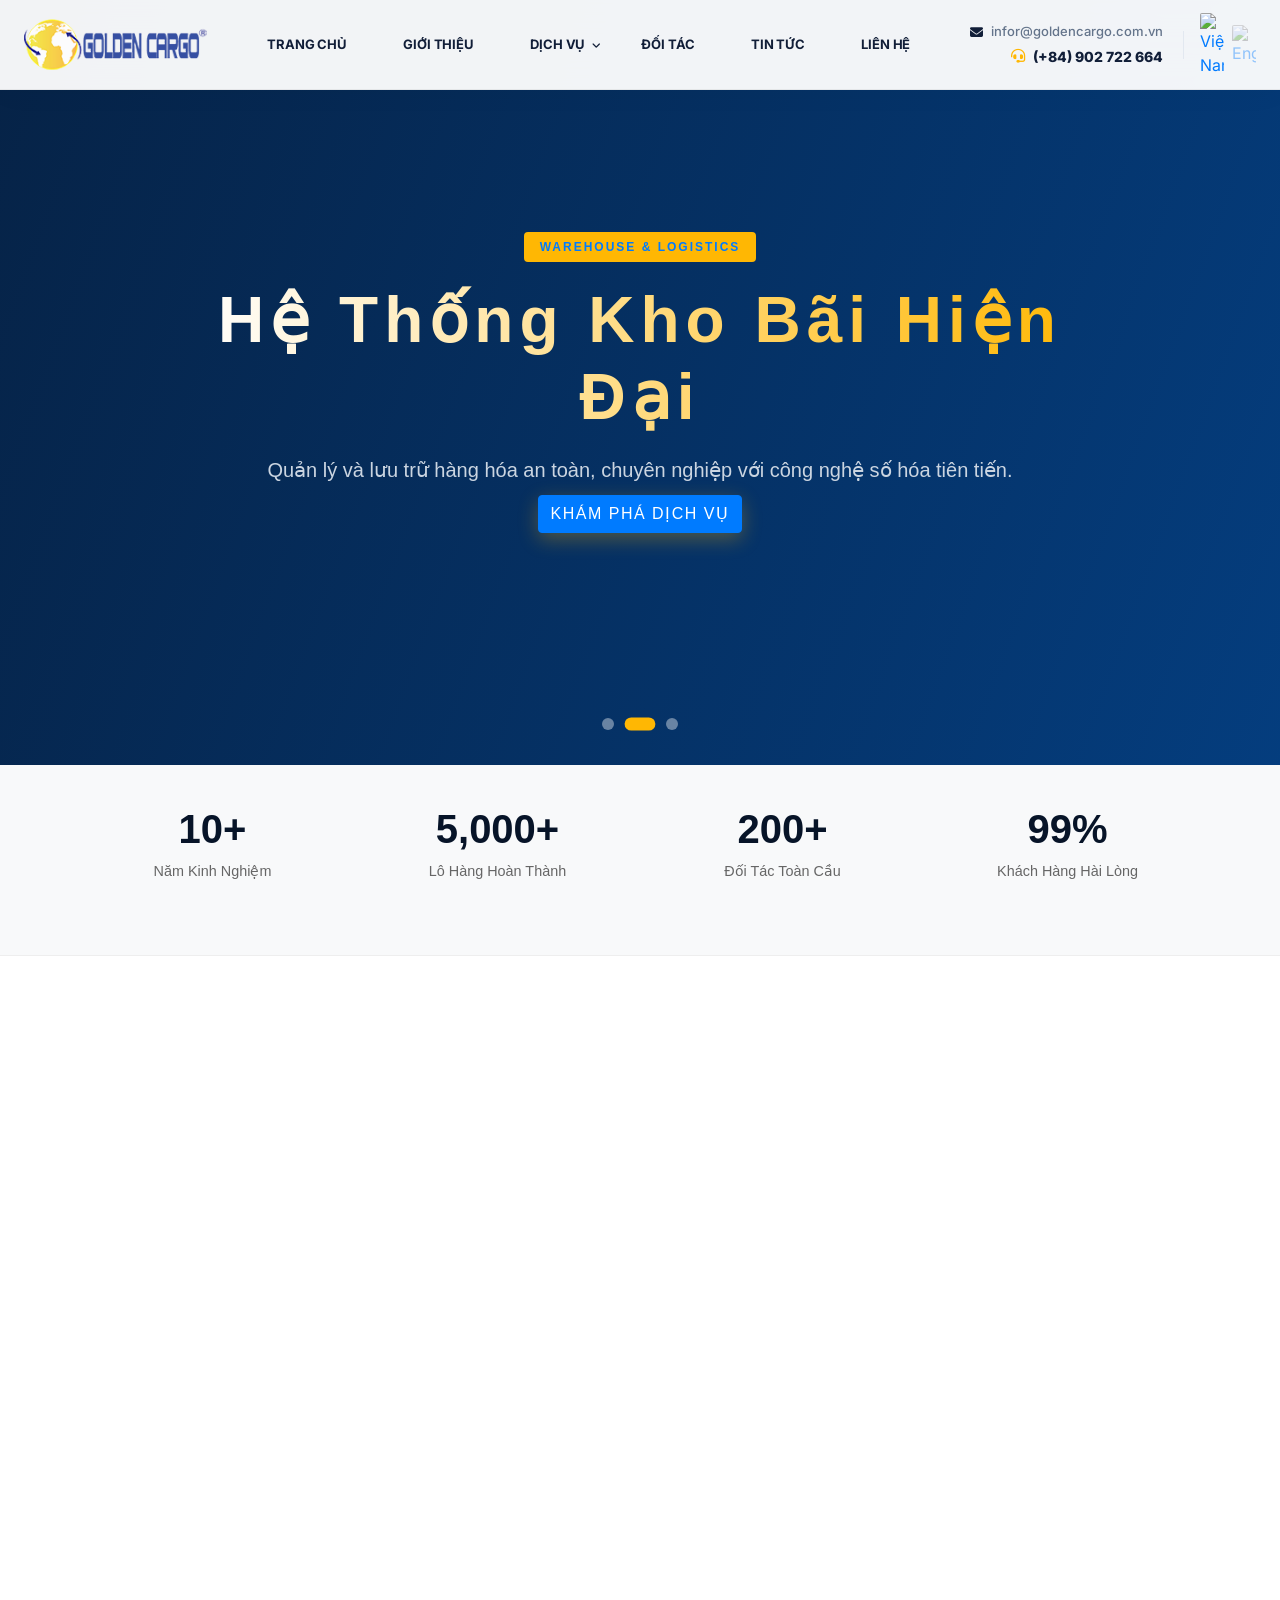
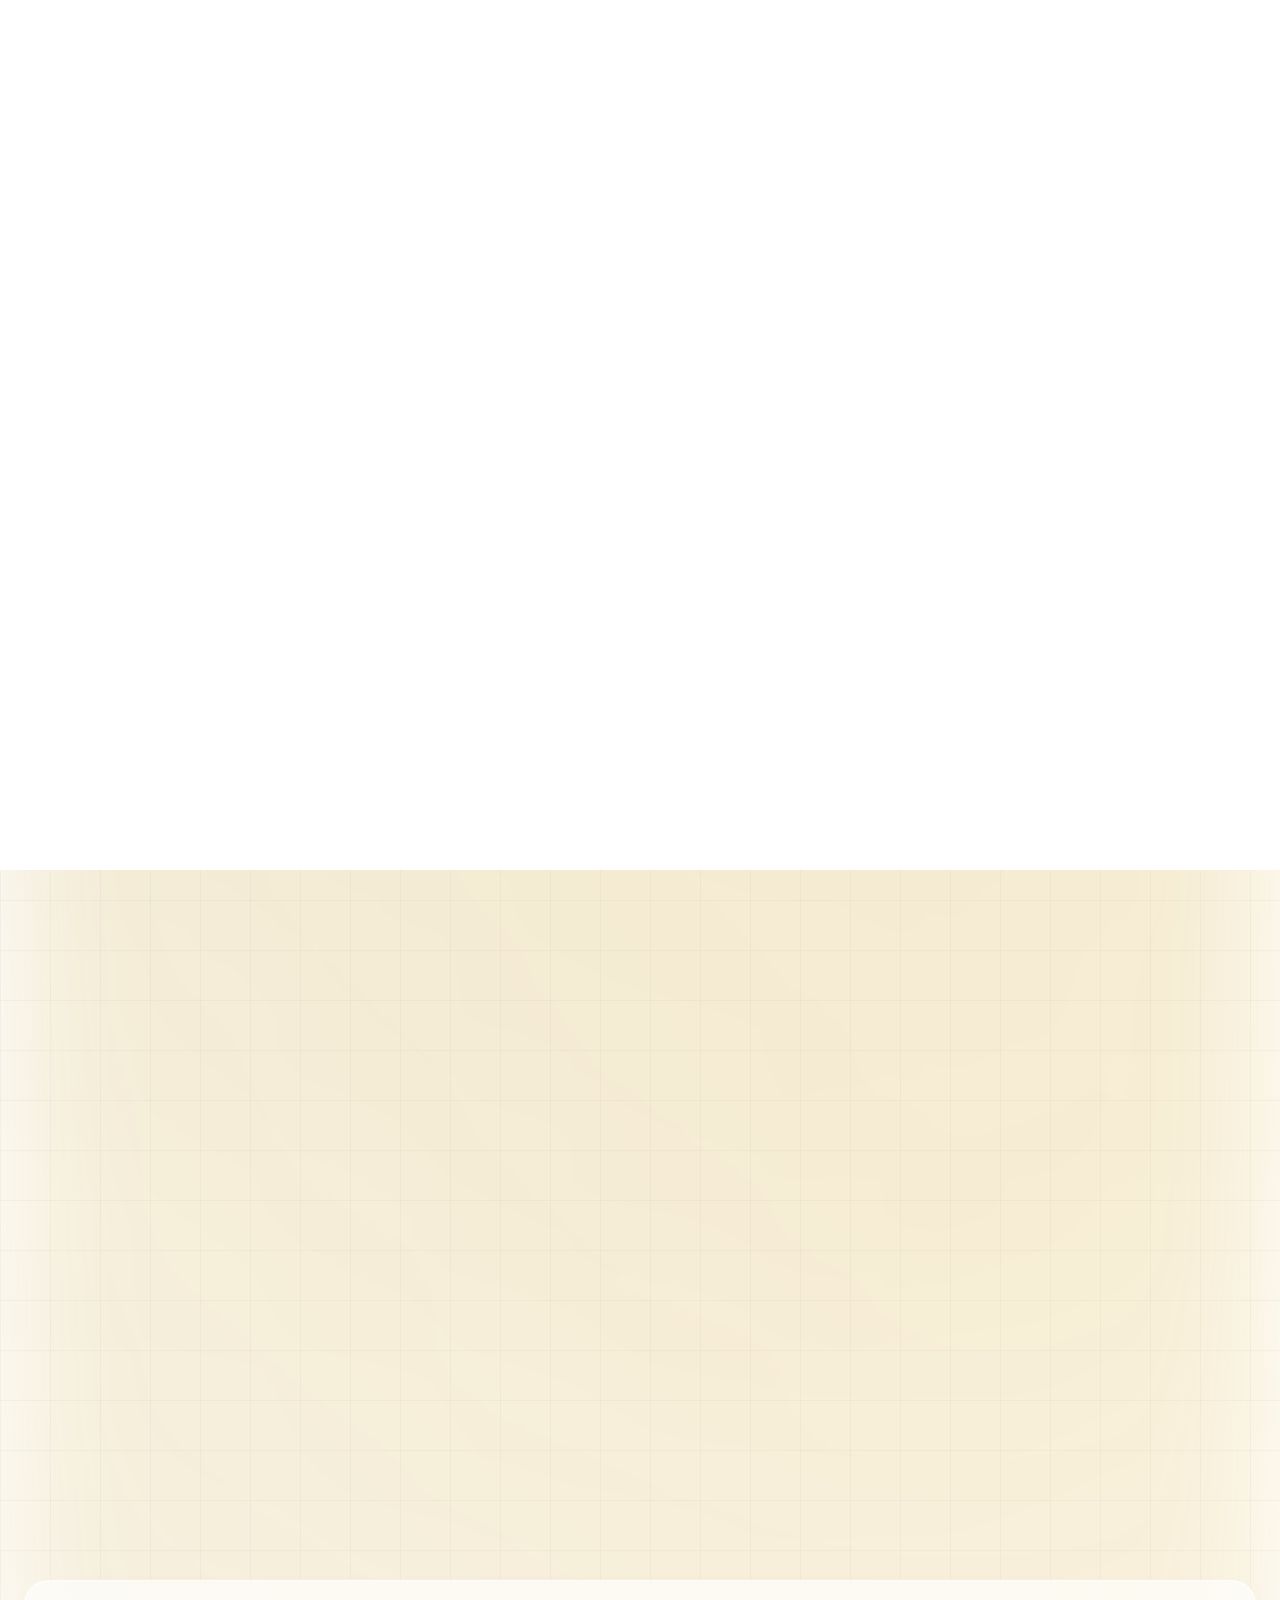
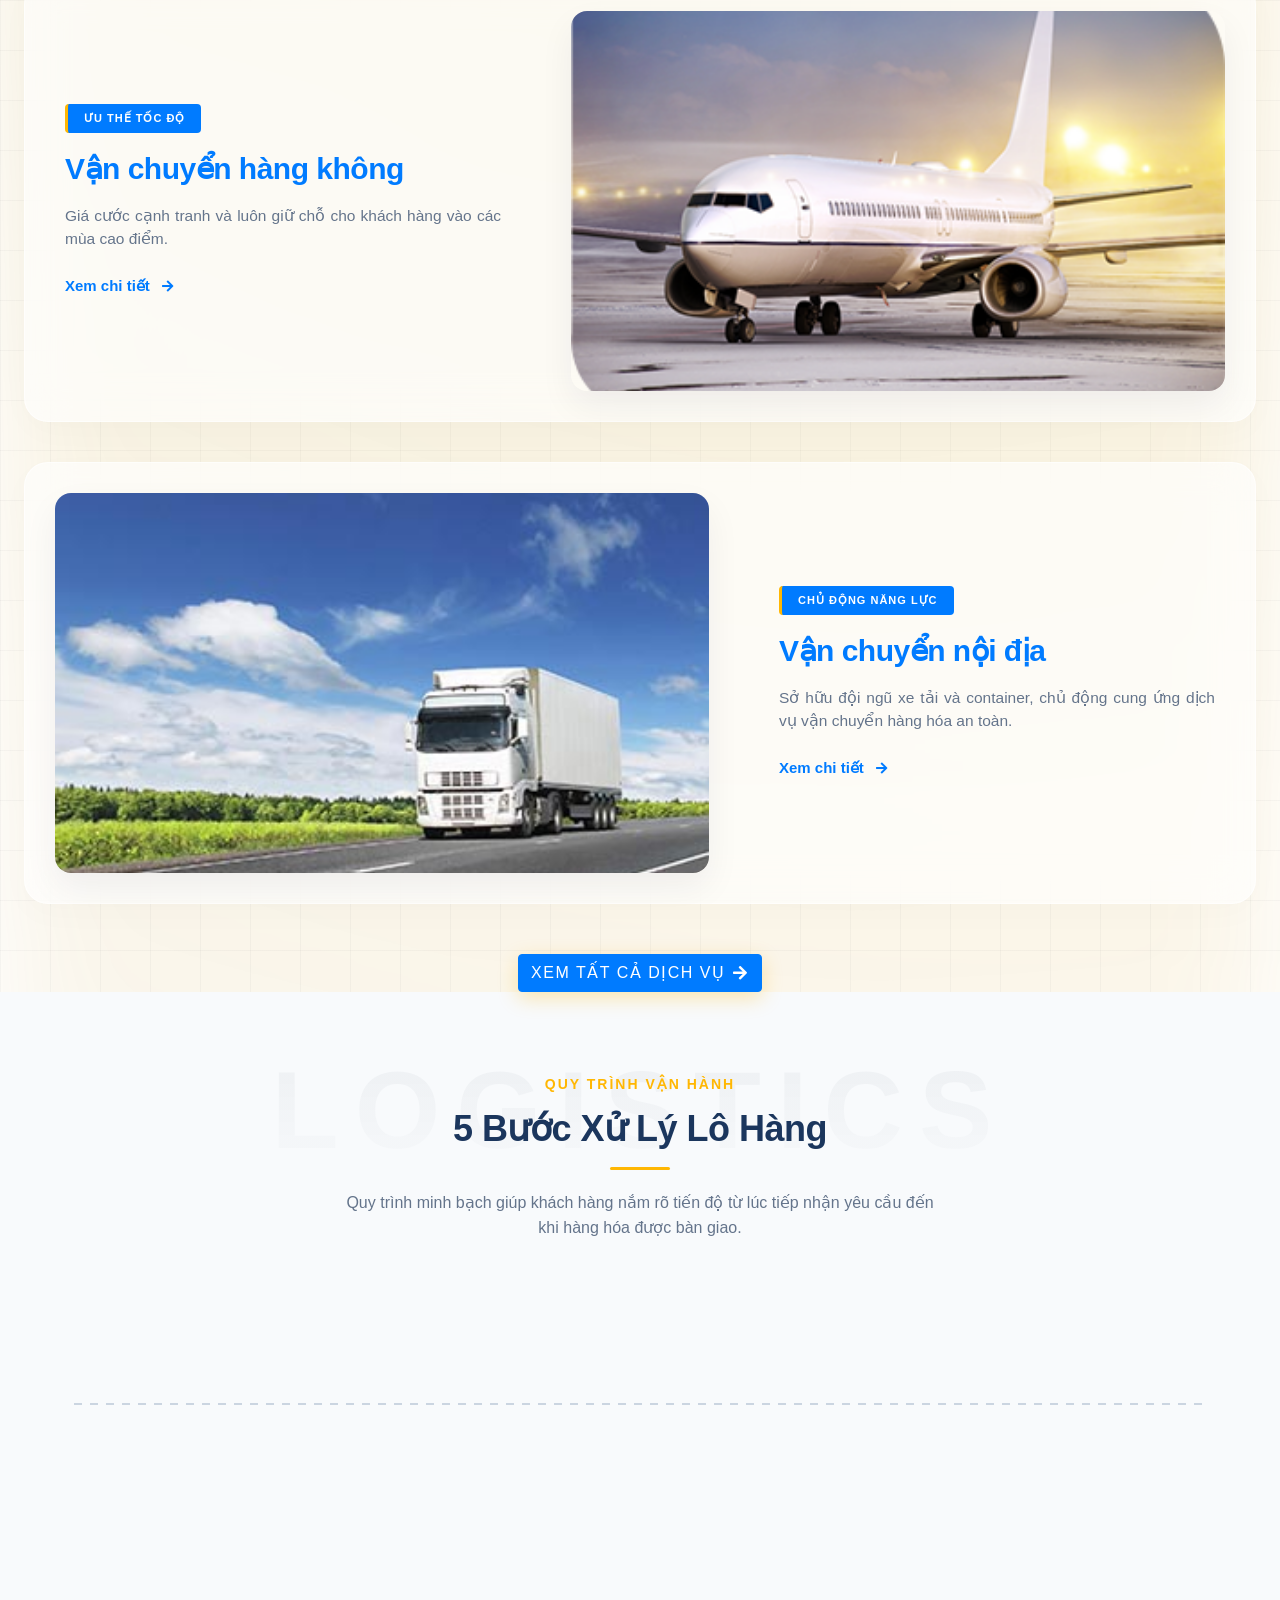
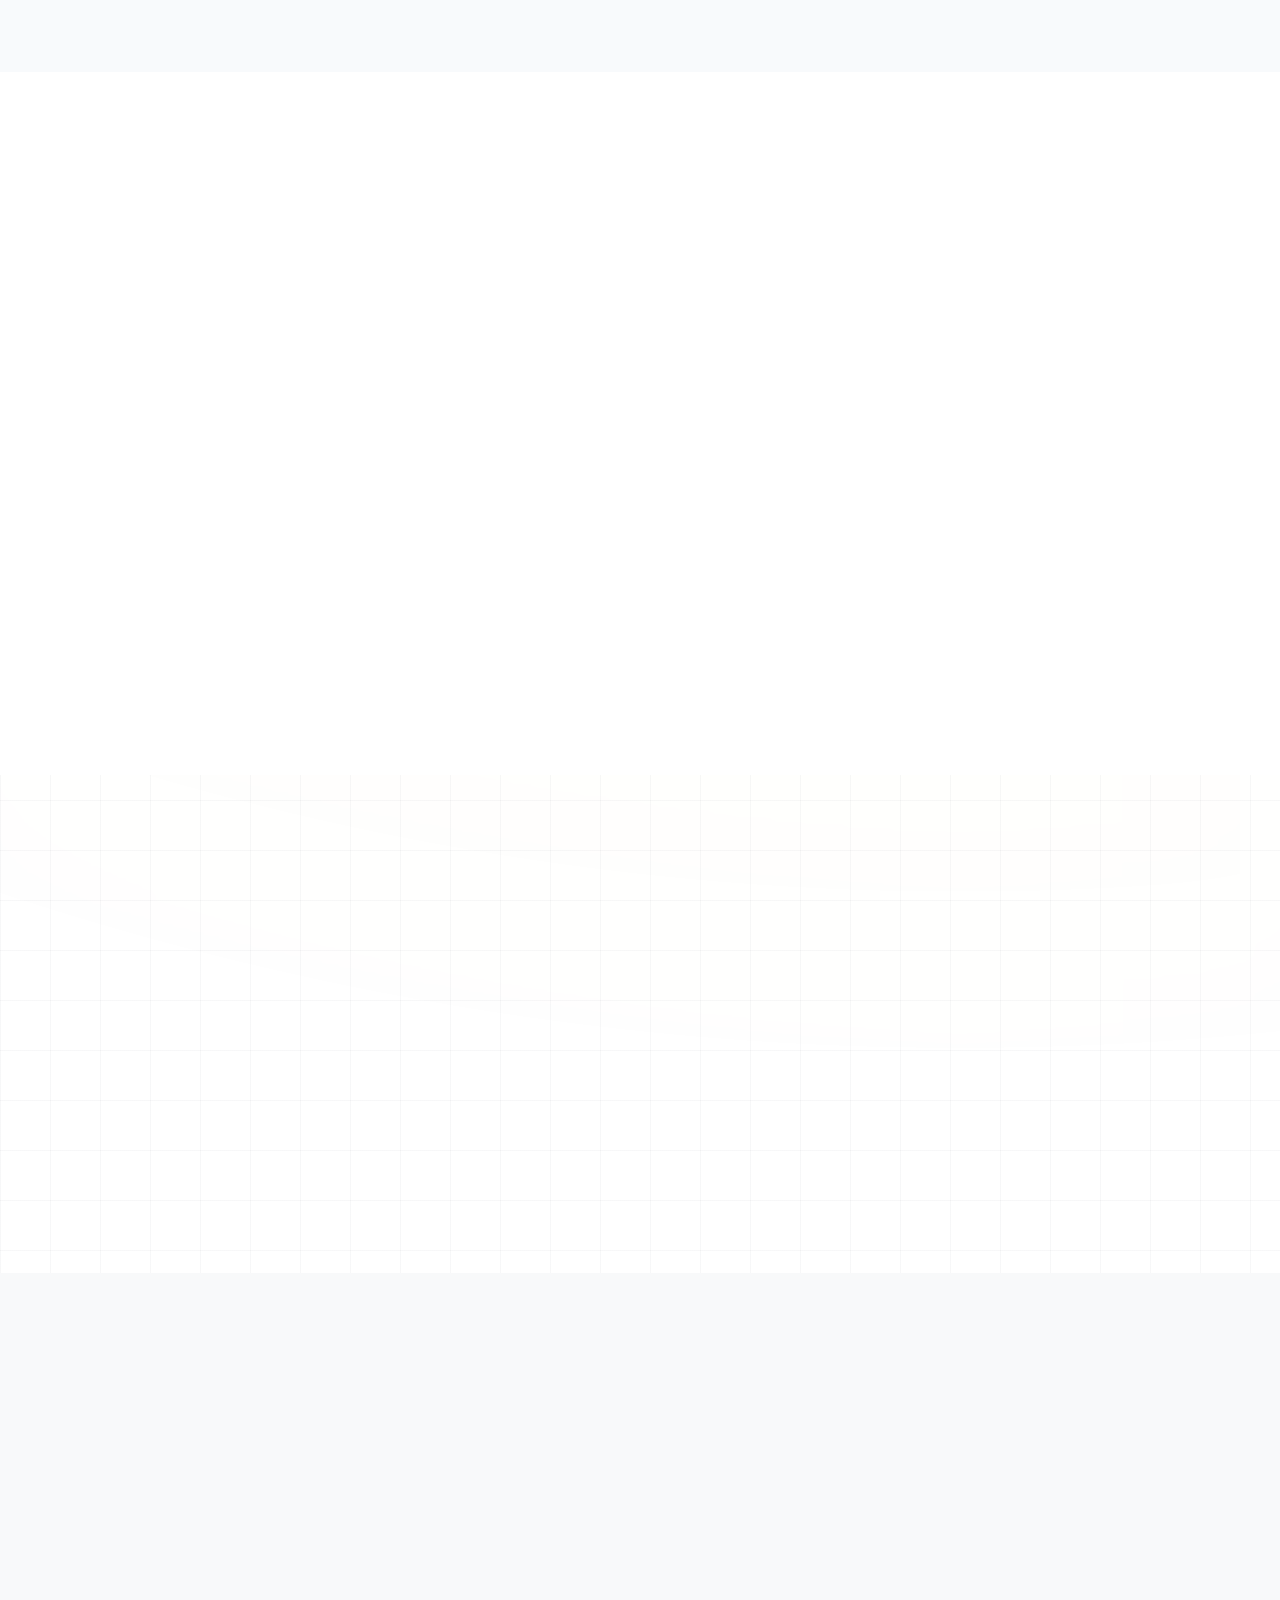
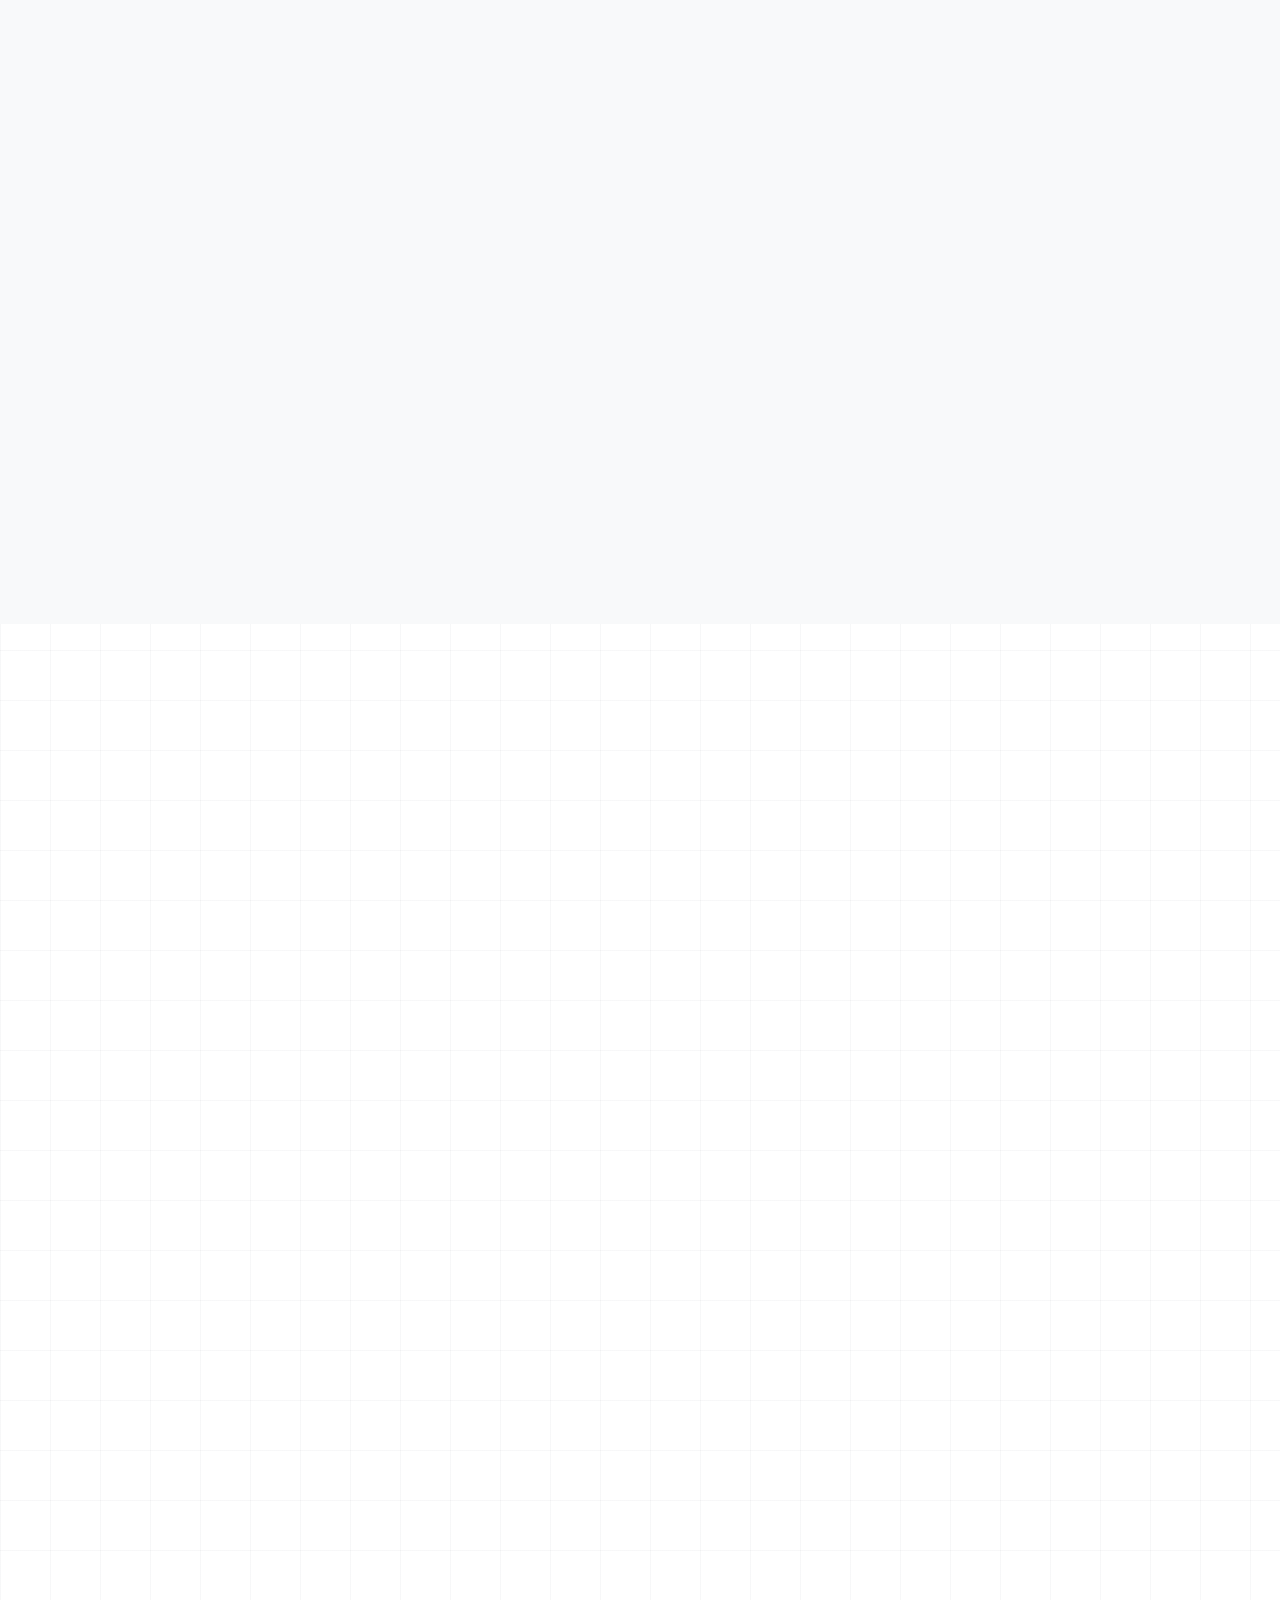
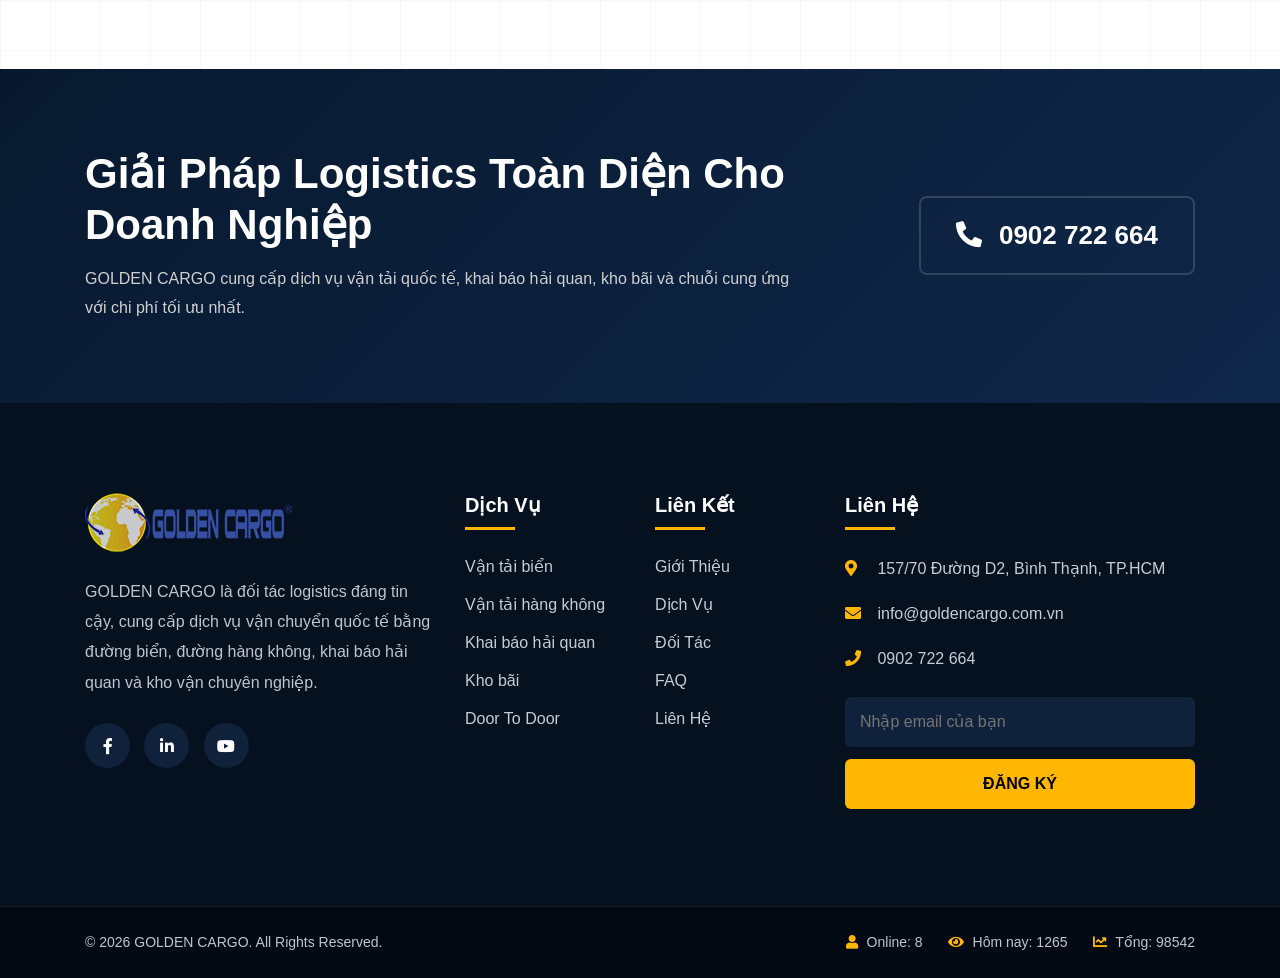
==== commit dfa1f21d: "tiep theoo" ====
--- a/index.html
+++ b/index.html
@@ -84,7 +84,6 @@
         </div>
     </section>
 
-    <!-- SECTION 3: VỀ CHÚNG TÔI (Đẩy lên trước Dịch vụ để Google bot hiểu rõ thực thể doanh nghiệp trước) -->
     <section class="about-section" id="about">
         <div class="section-container compact-section">
             <div class="section-header fade-in-up">
@@ -151,8 +150,6 @@
             </div>
         </div>
     </section>
-
-    <!-- SECTION 4: DỊCH VỤ LOGISTICS CHÍNH -->
     <section id="services" class="services-section">
         <div class="section-container compact-section">
             <div class="section-header fade-in-up">
--- a/css/style.css
+++ b/css/style.css
@@ -328,7 +328,6 @@
 }
 
 .btn-secondary {
-    background-color: transparent;
     border: 2px solid var(--accent);
     color: var(--accent);
 }
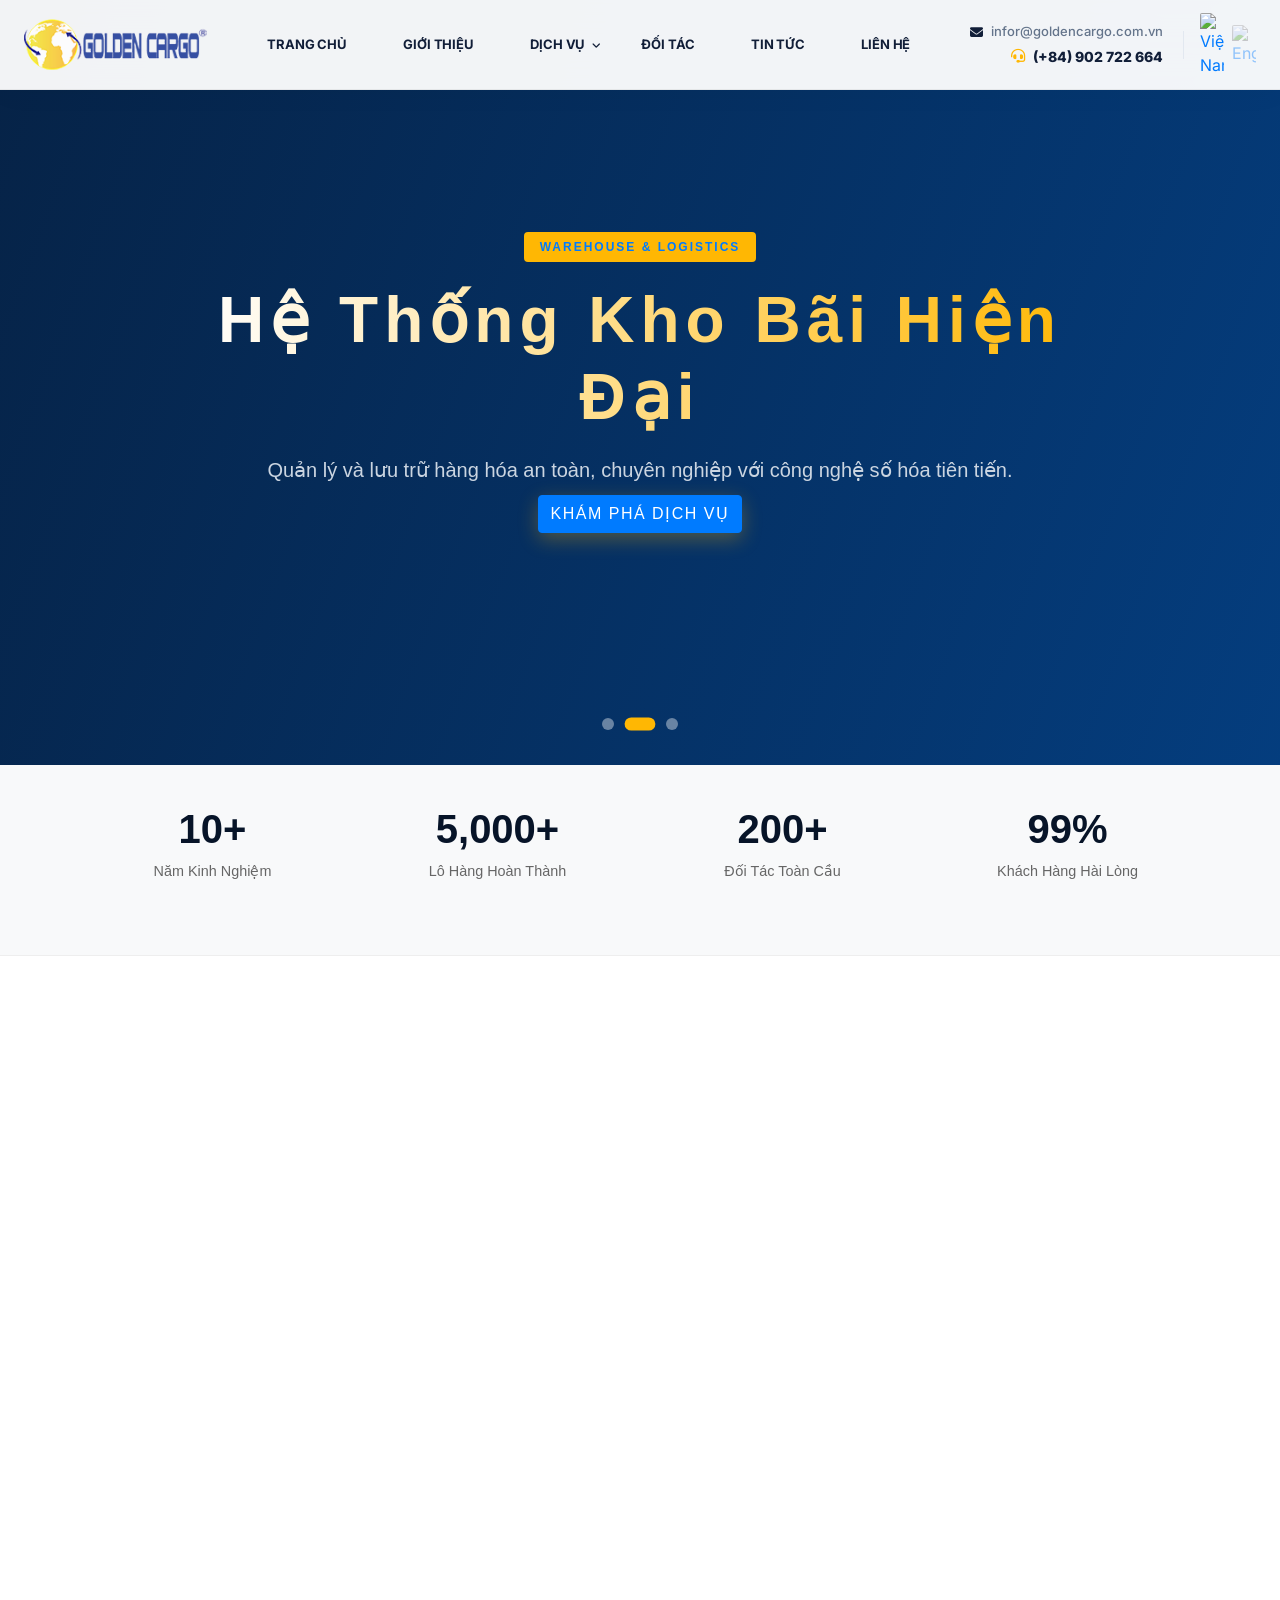
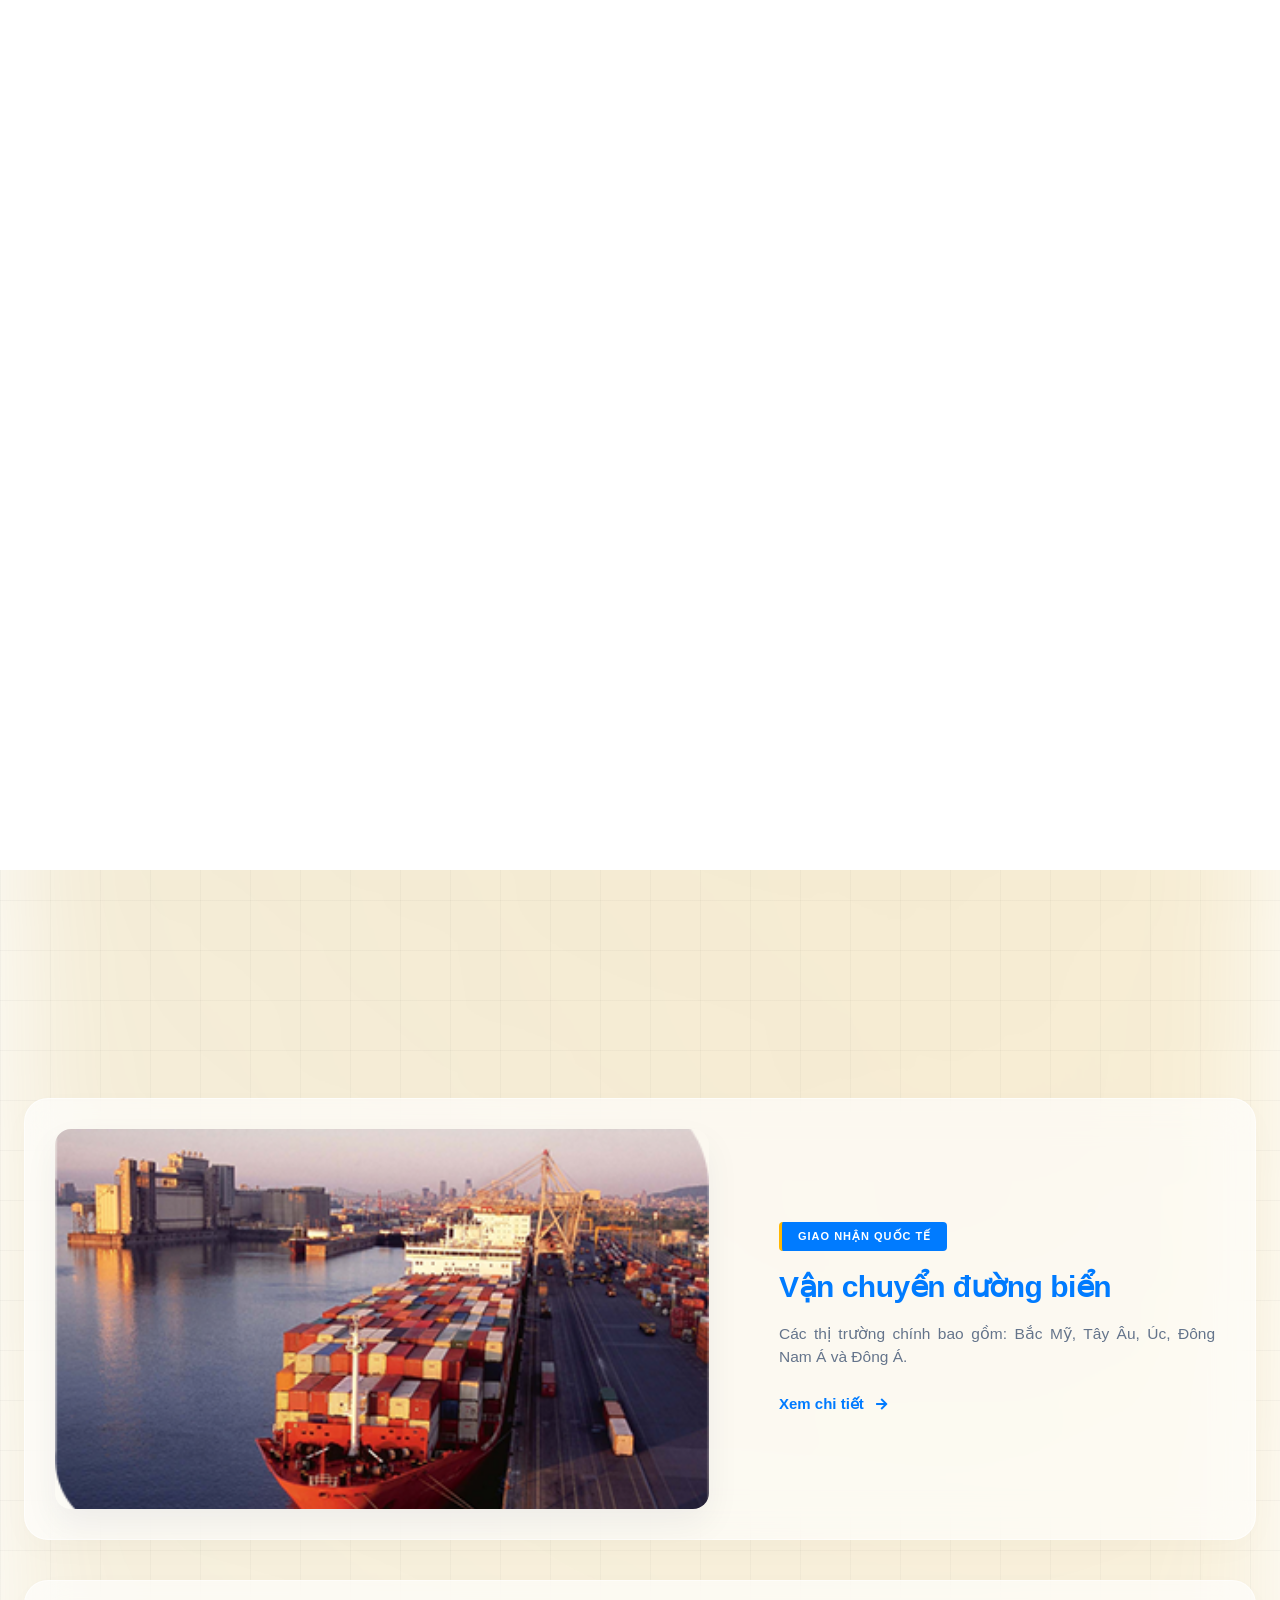
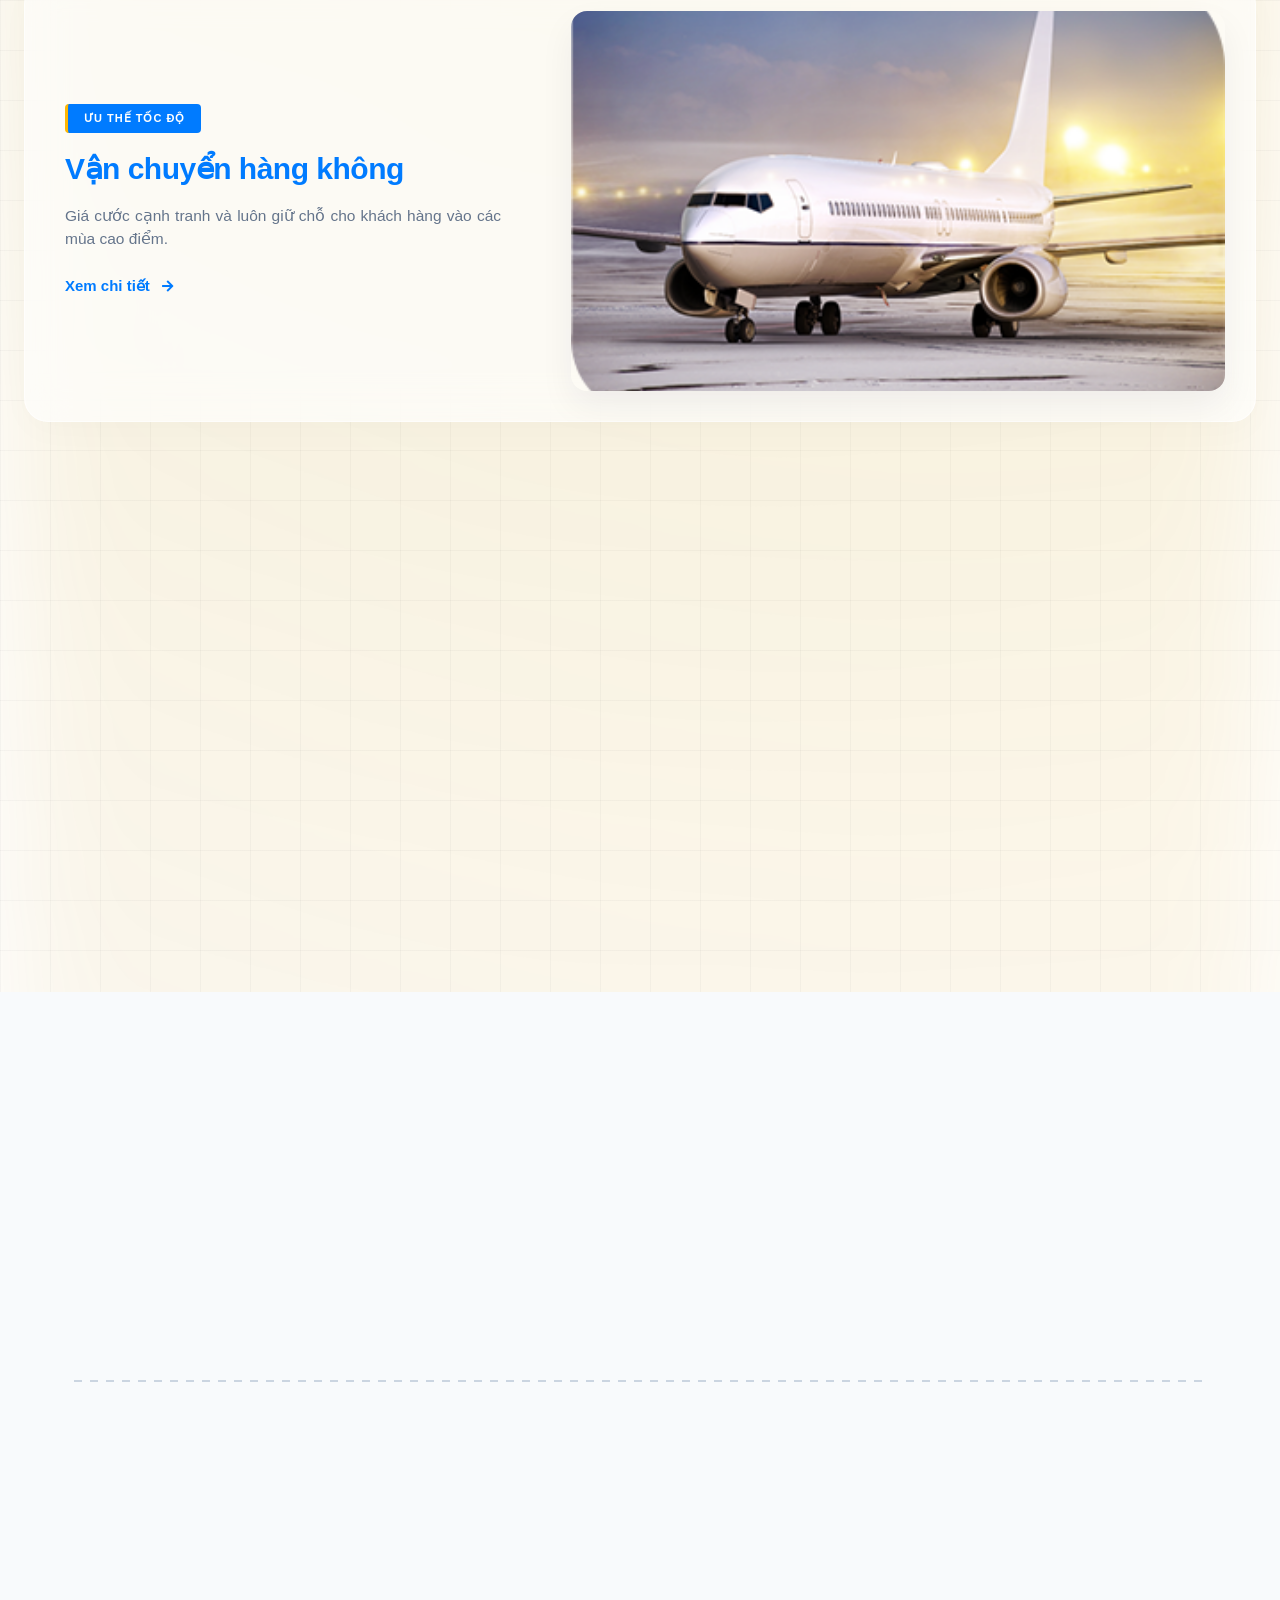
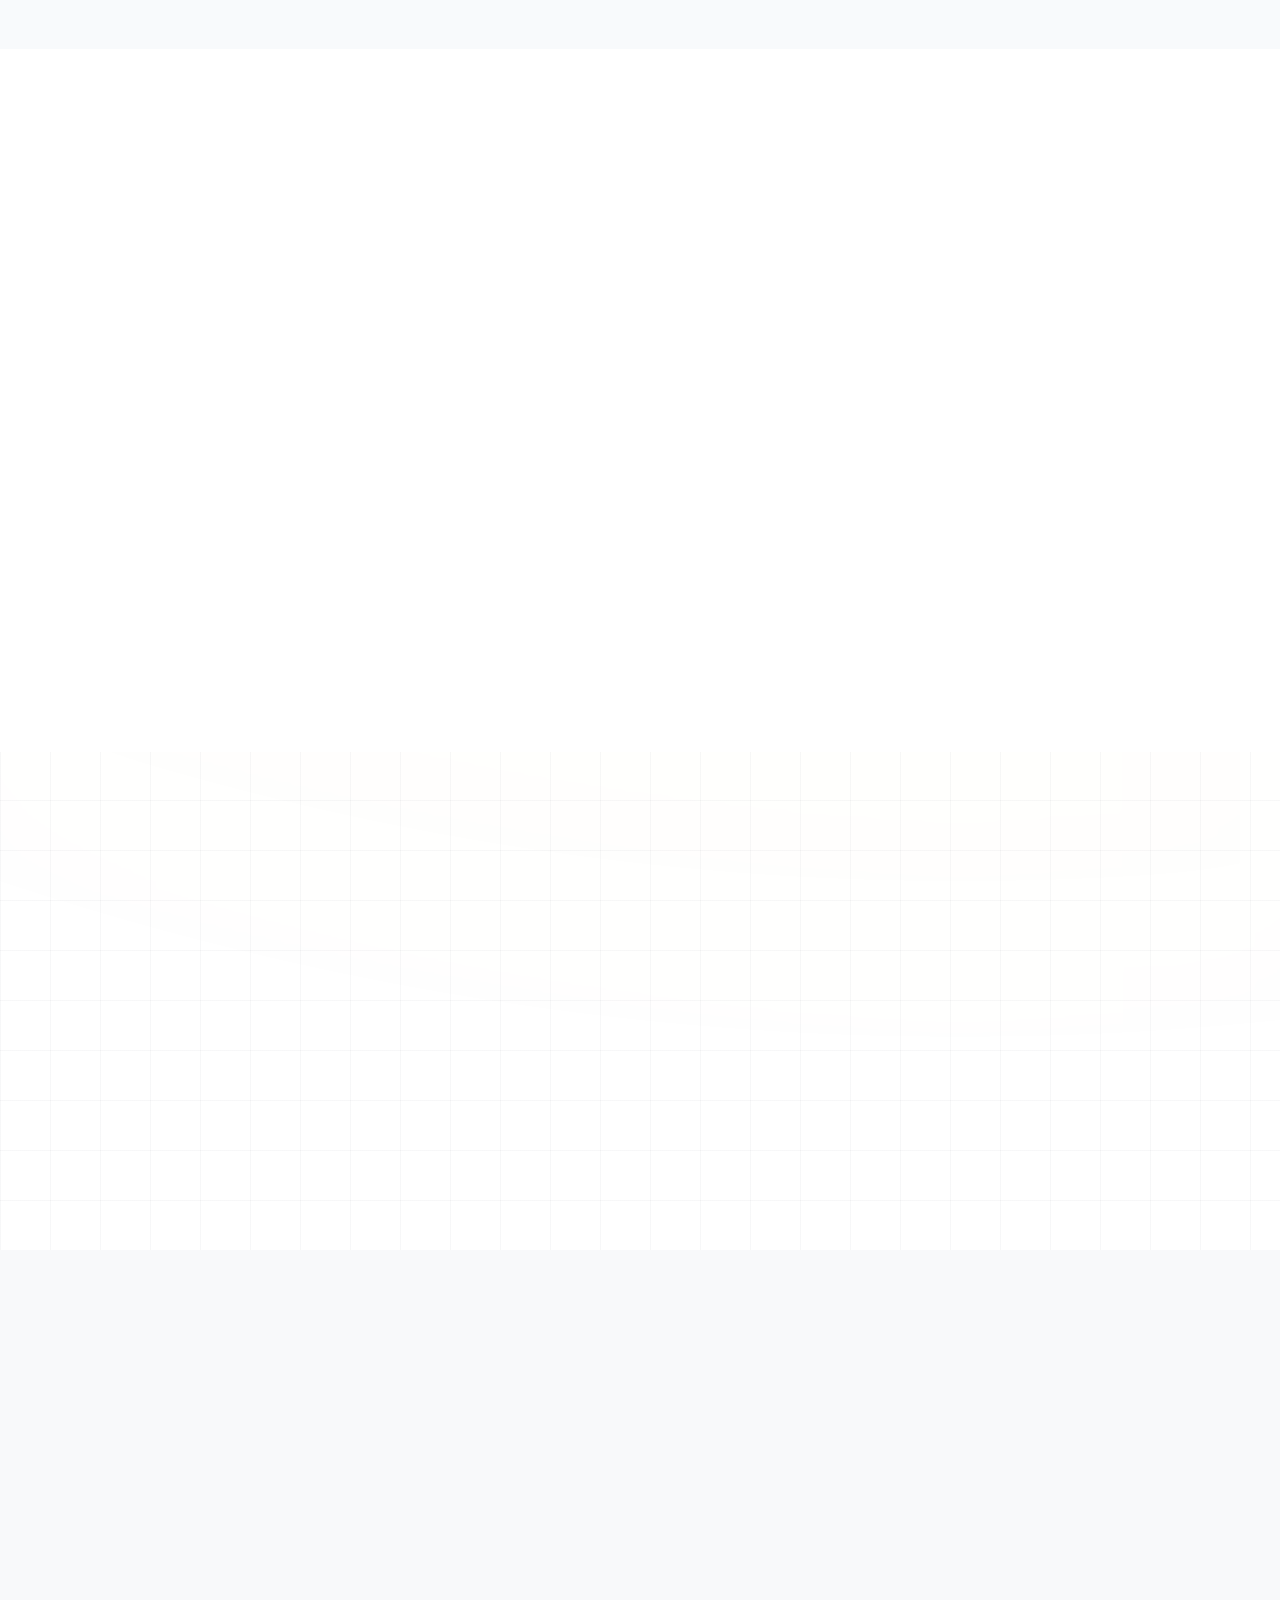
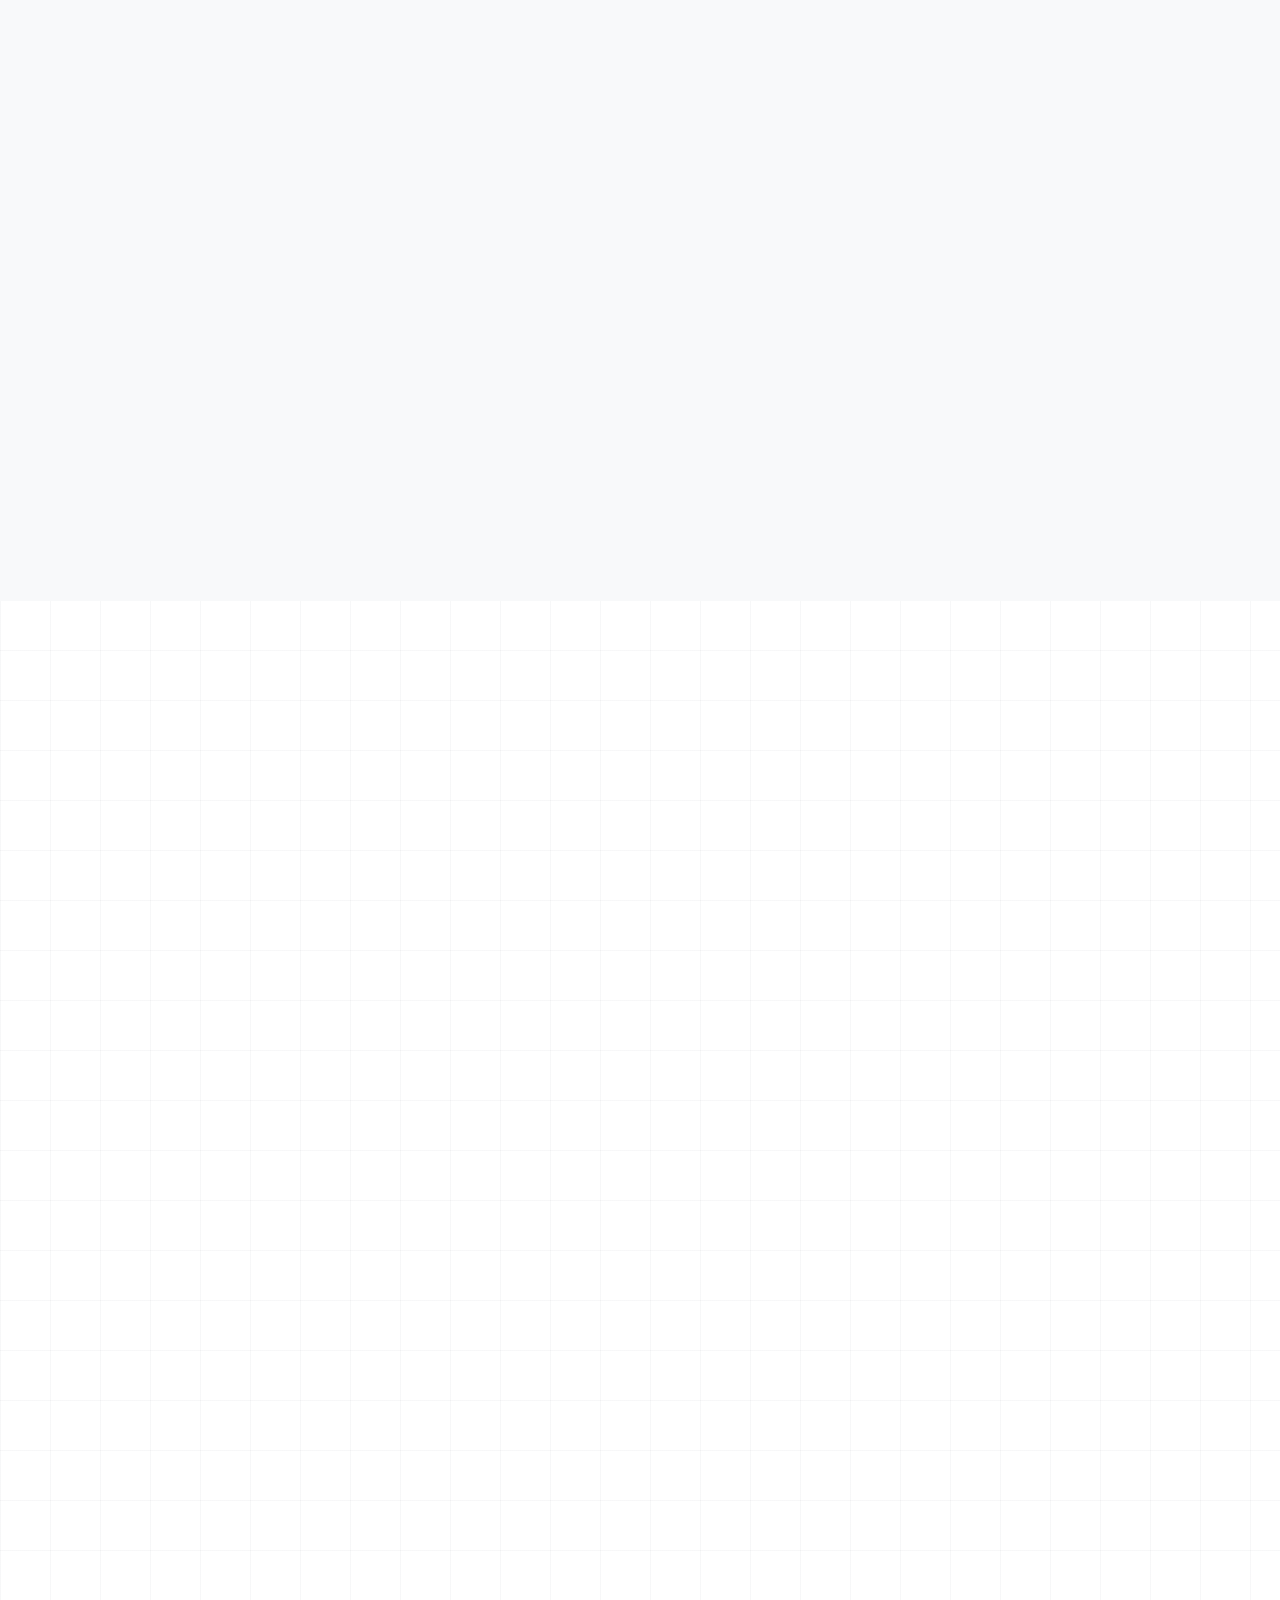
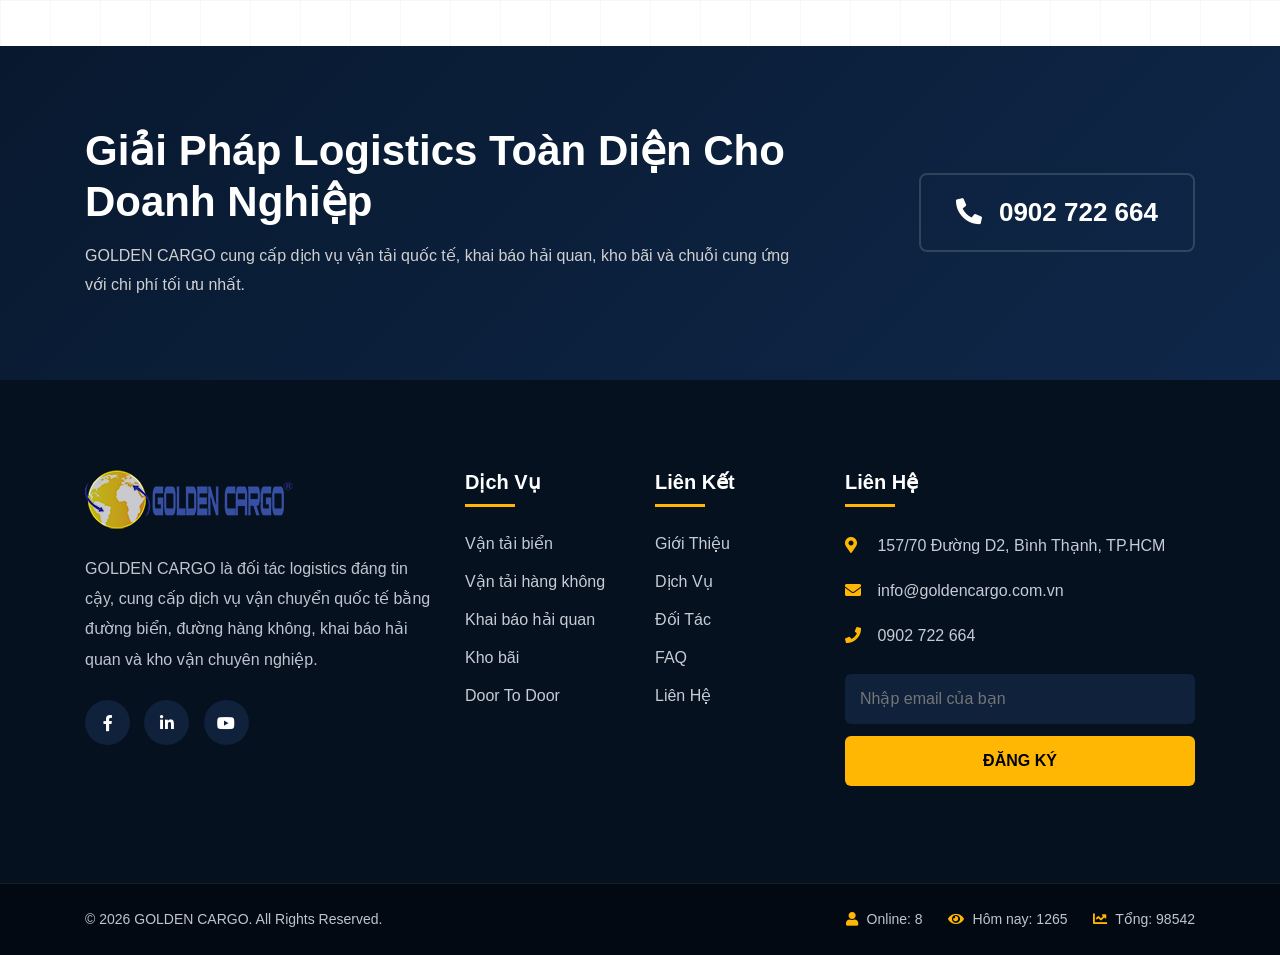
==== commit 6c121ff1: "cuoi" ====
--- a/index.html
+++ b/index.html
@@ -209,7 +209,6 @@
             <div class="section-header fade-in-up">
                 <span class="sub-title">Quy trình vận hành</span>
                 <h2>5 Bước Xử Lý Lô Hàng</h2>
-                <div class="title-line"></div>
                 <p class="section-desc">Quy trình minh bạch giúp khách hàng nắm rõ tiến độ từ lúc tiếp nhận yêu cầu đến khi hàng hóa được bàn giao.</p>
             </div>
 
@@ -464,8 +463,6 @@
         </div>
     </section>
 
-    <!-- === BỔ SUNG SECTION 10: FORM ĐĂNG KÝ TƯ VẤN / BÁO GIÁ (CTA SECTION) === -->
-    <!-- Lý do SEO & Khách hàng: Thu thập Lead (Chuyển đổi conversion rate) và giữ chân người dùng hoàn thành một hành động, tín hiệu cực tốt cho SEO -->
     <section id="cta-contact" class="cta-contact-section fade-in-up" style="background: linear-gradient(135deg, #071420 0%, #0d2540 100%); padding: 60px 0; color: #fff;">
         <div class="container">
             <div class="row align-items-center">
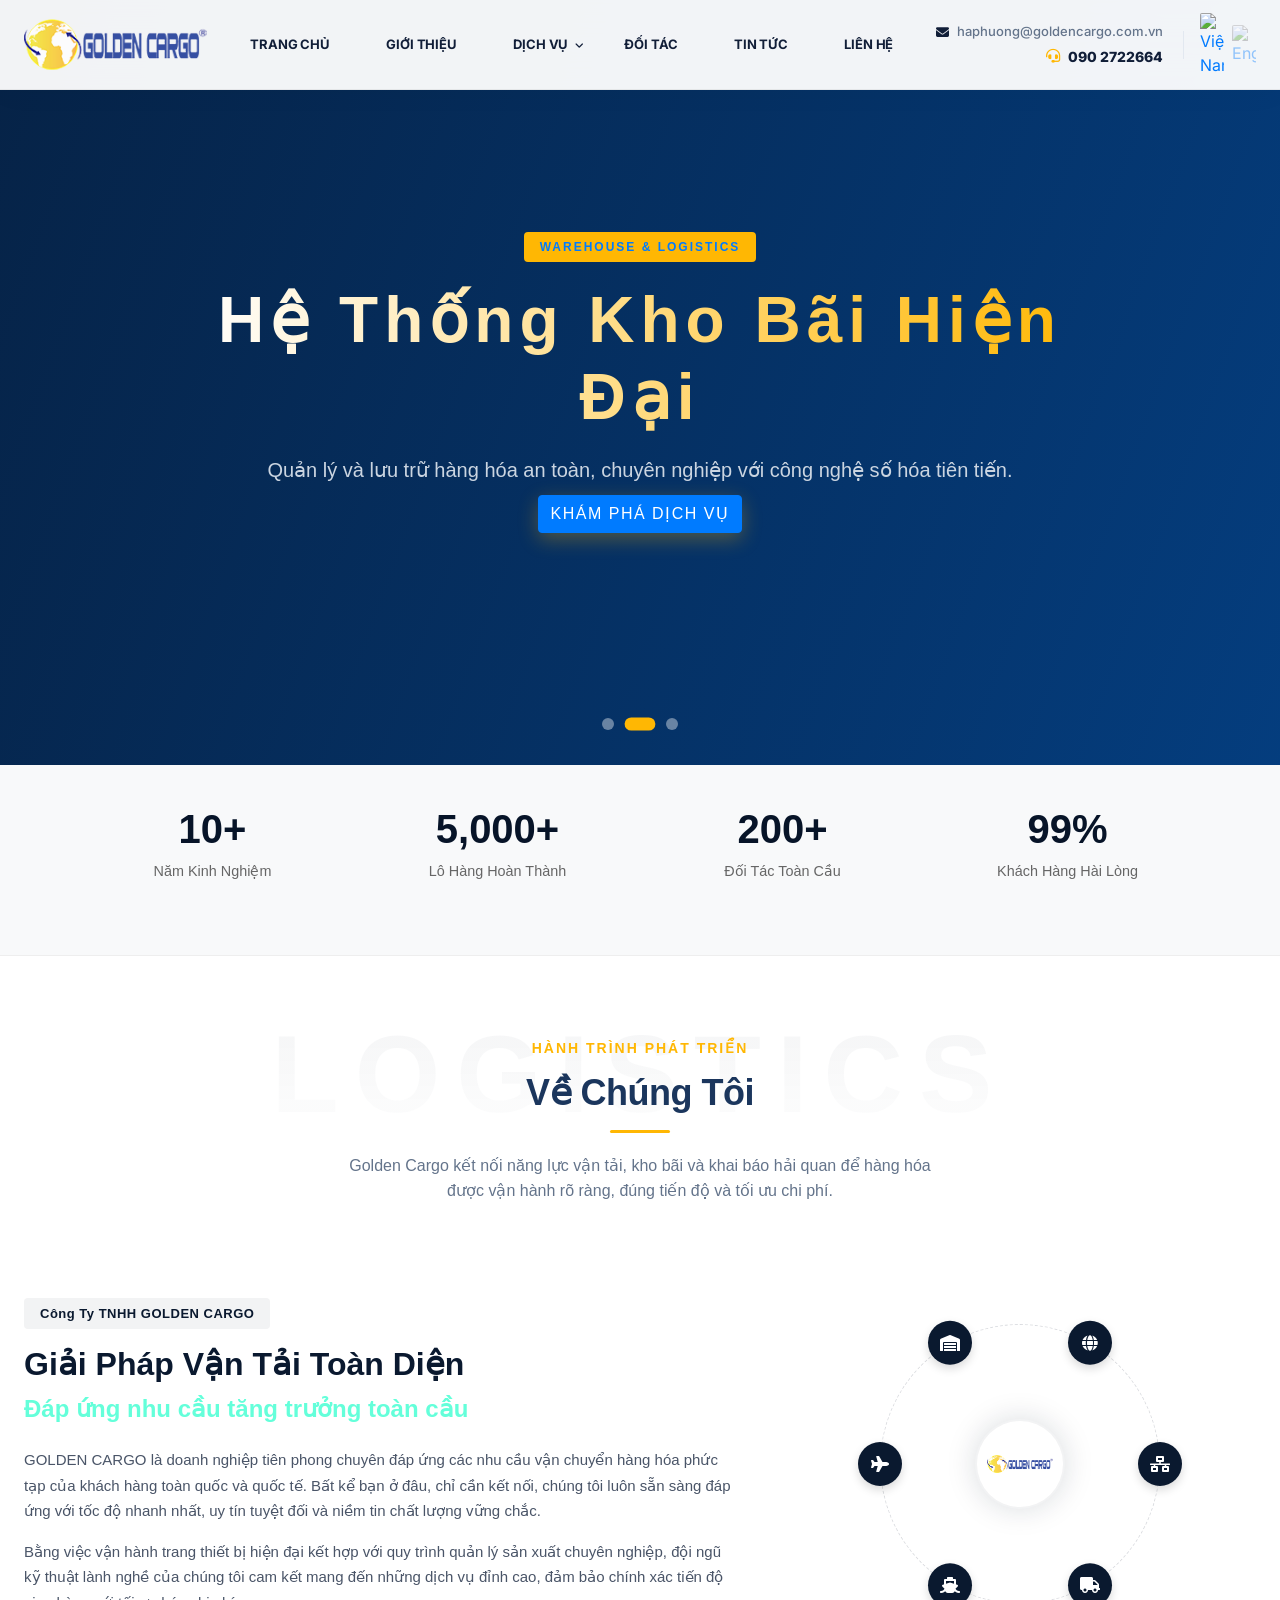
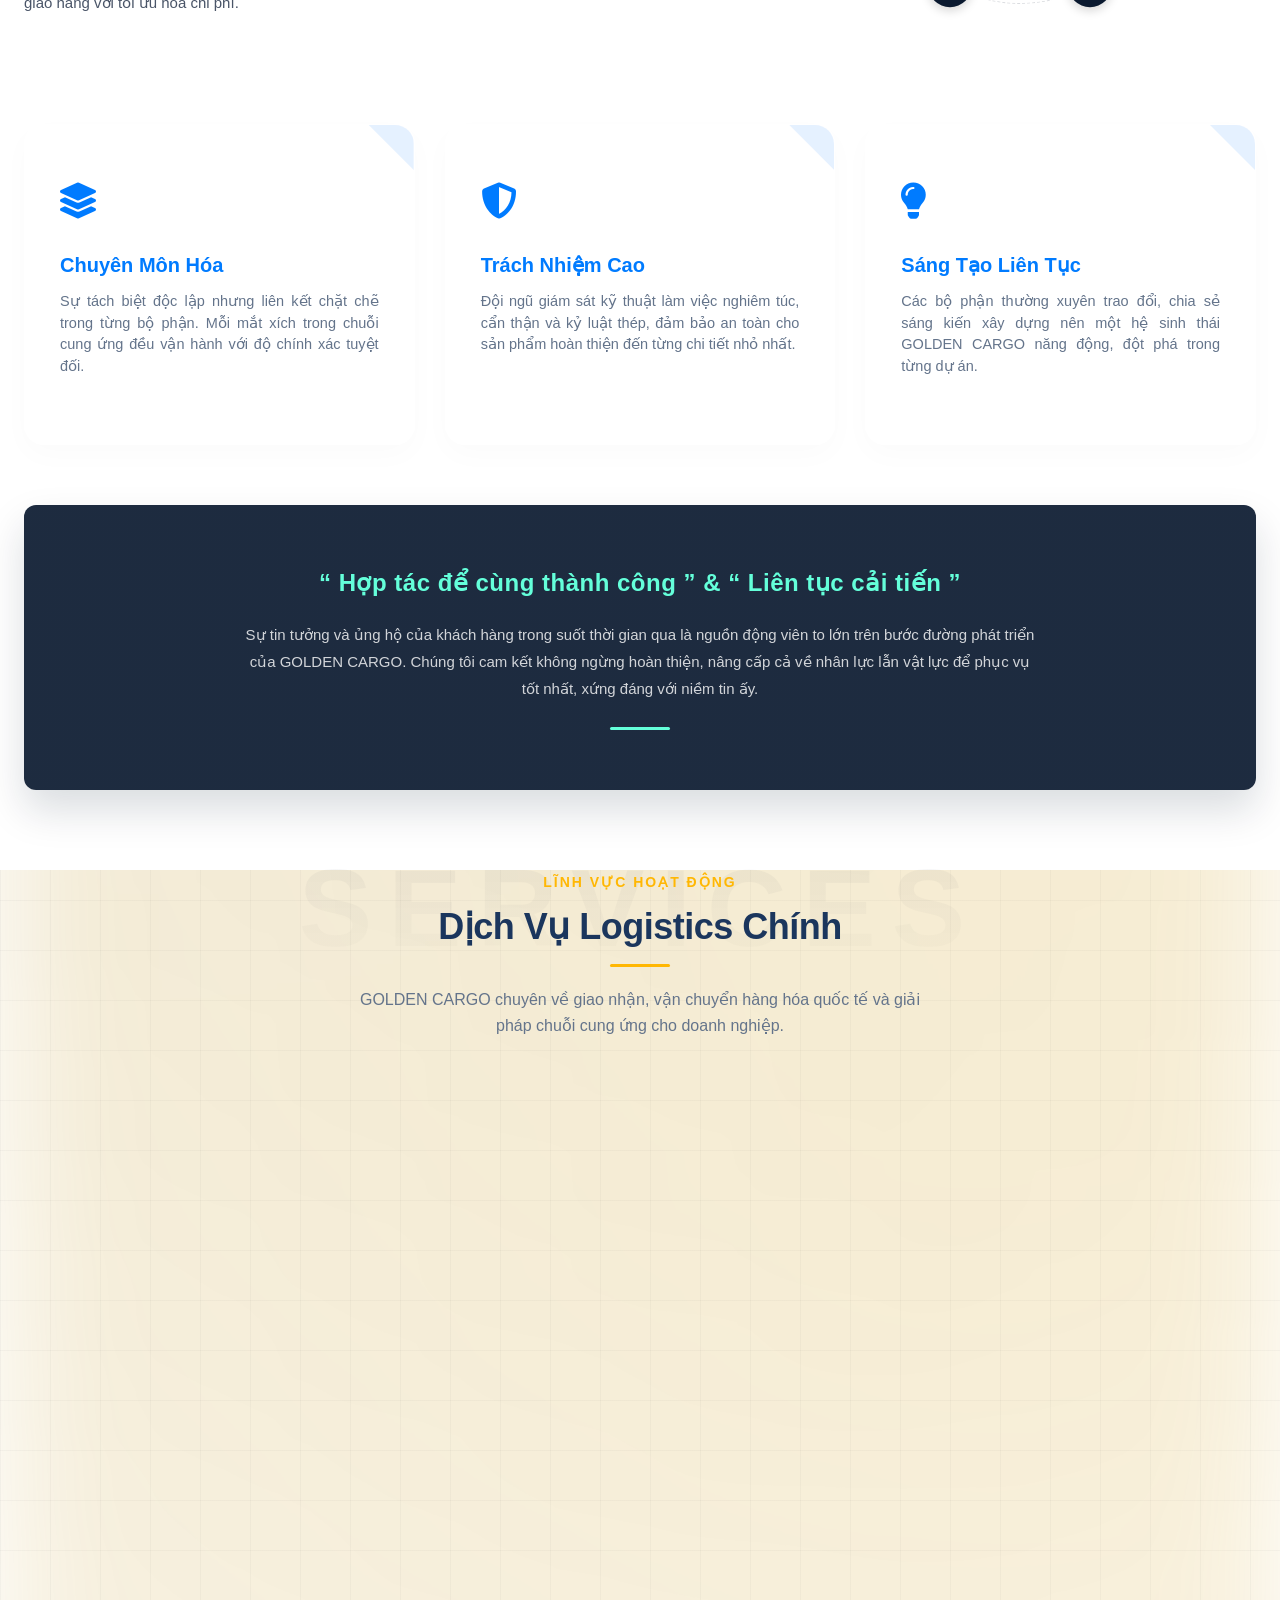
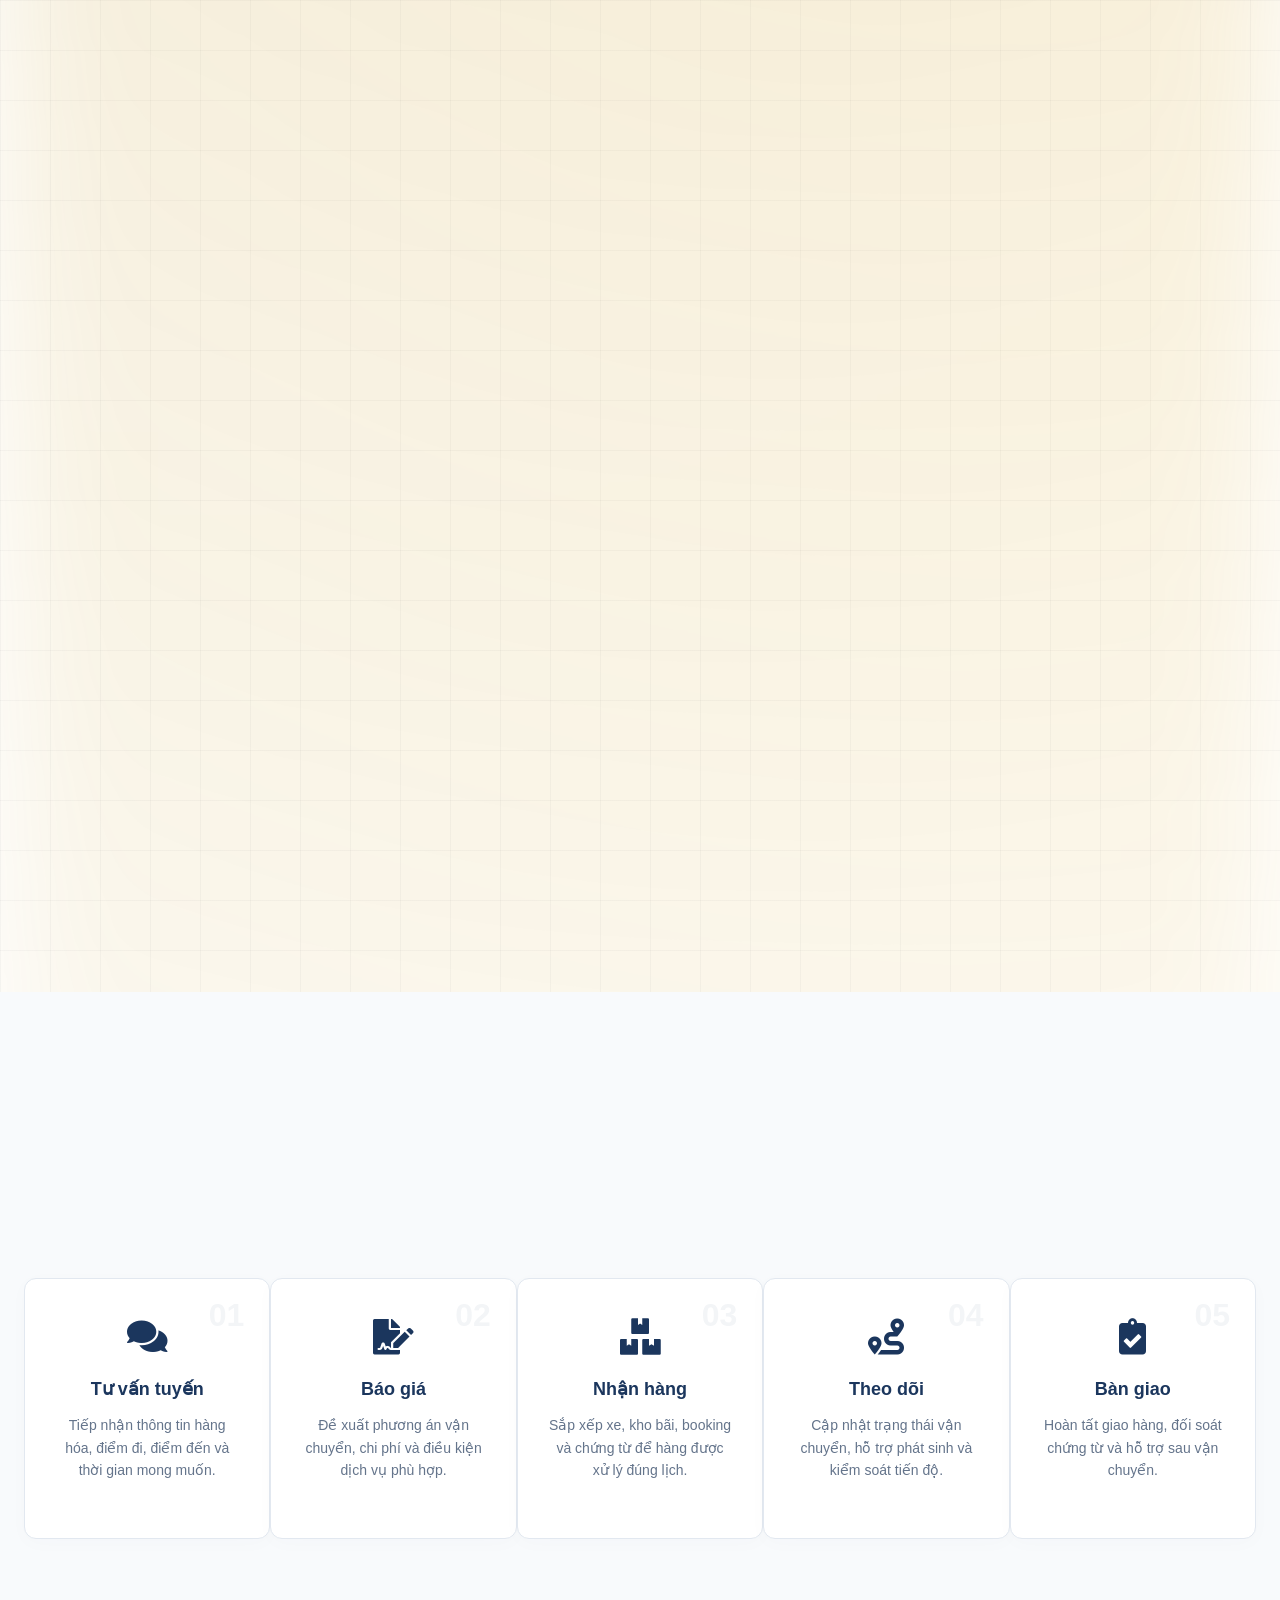
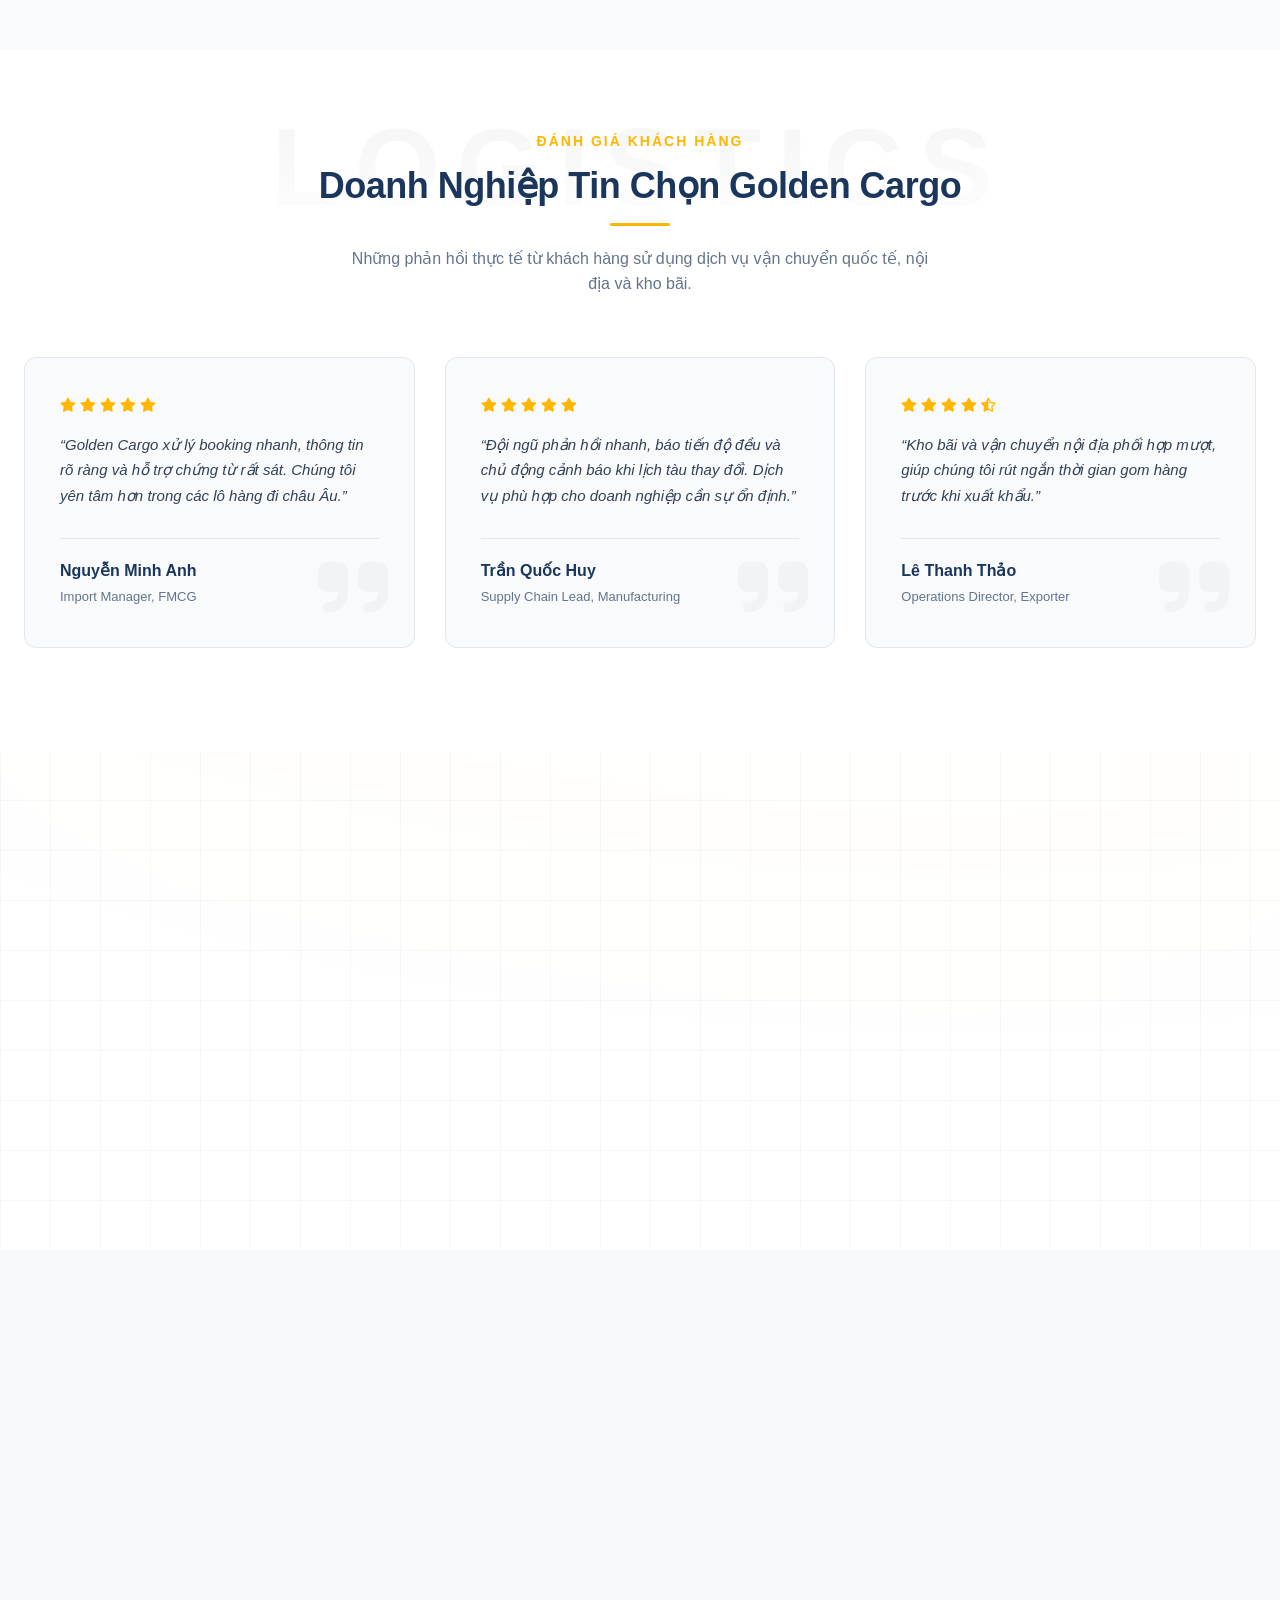
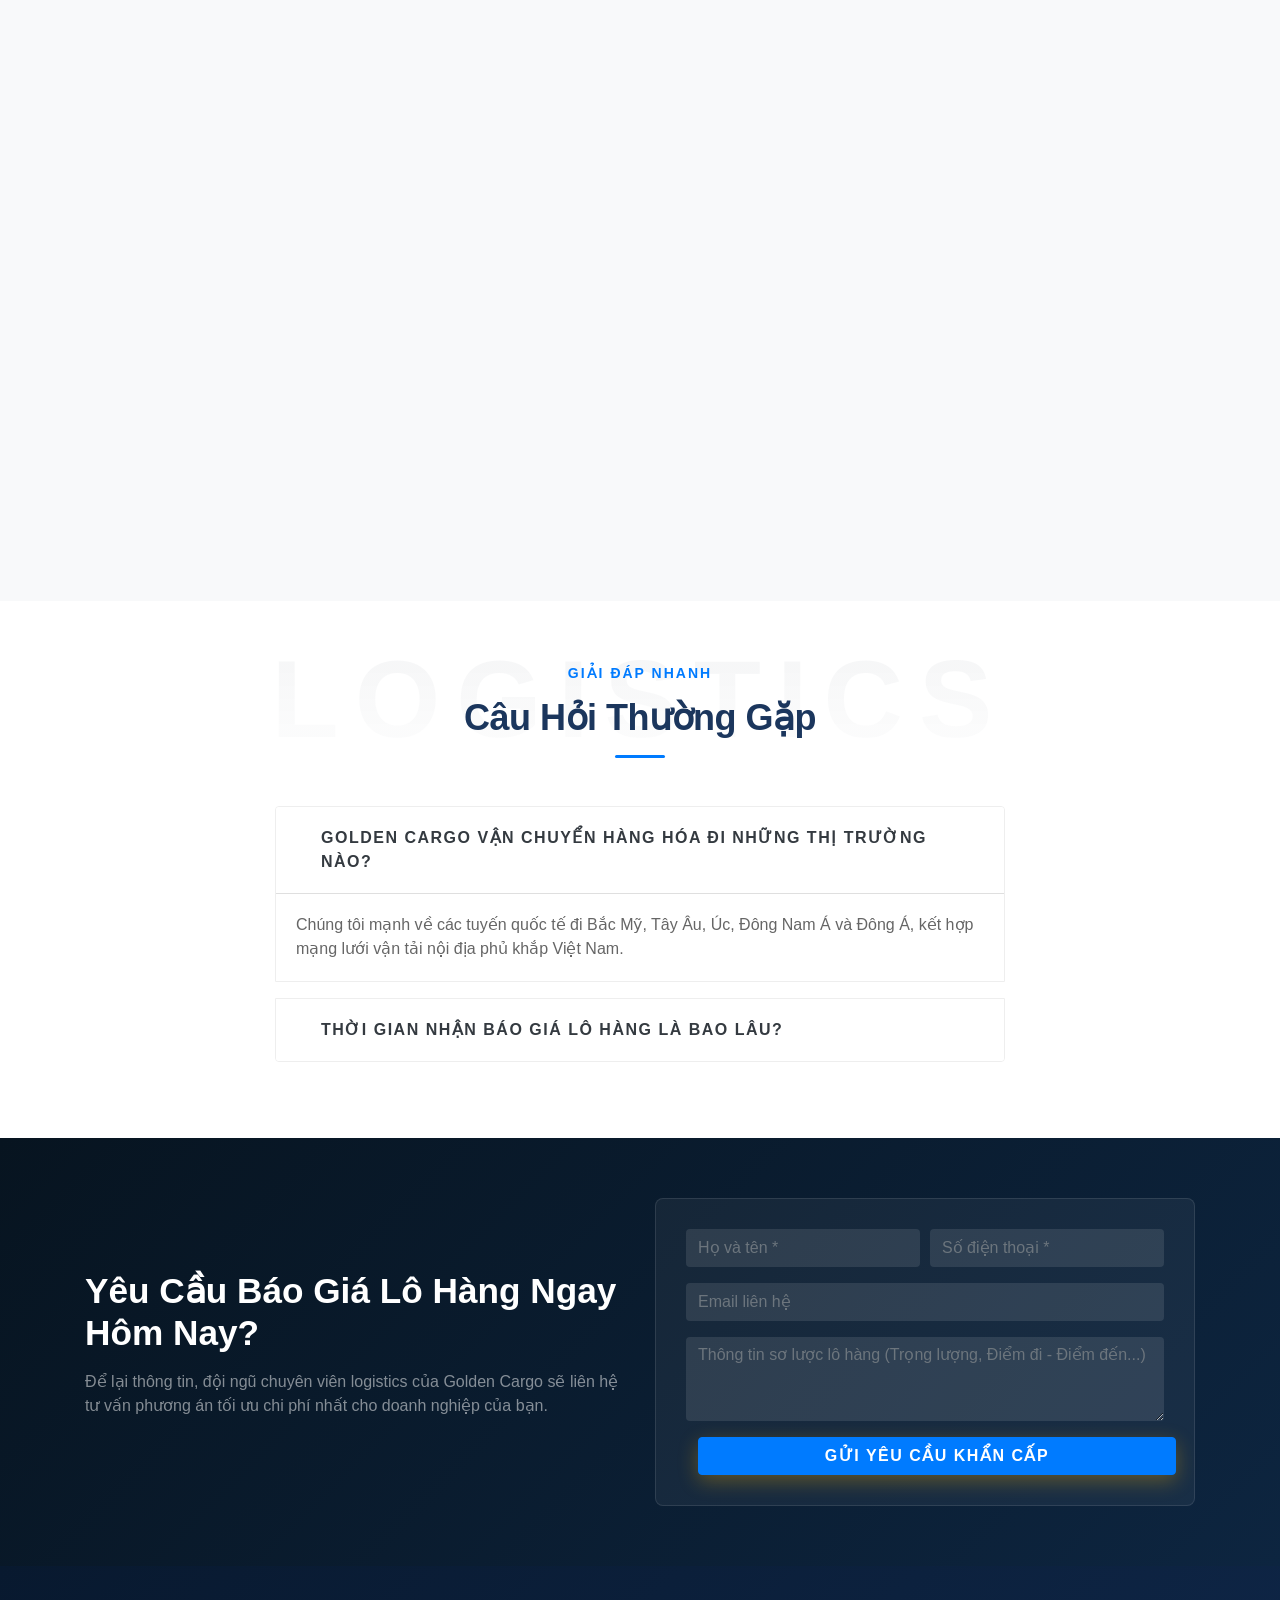
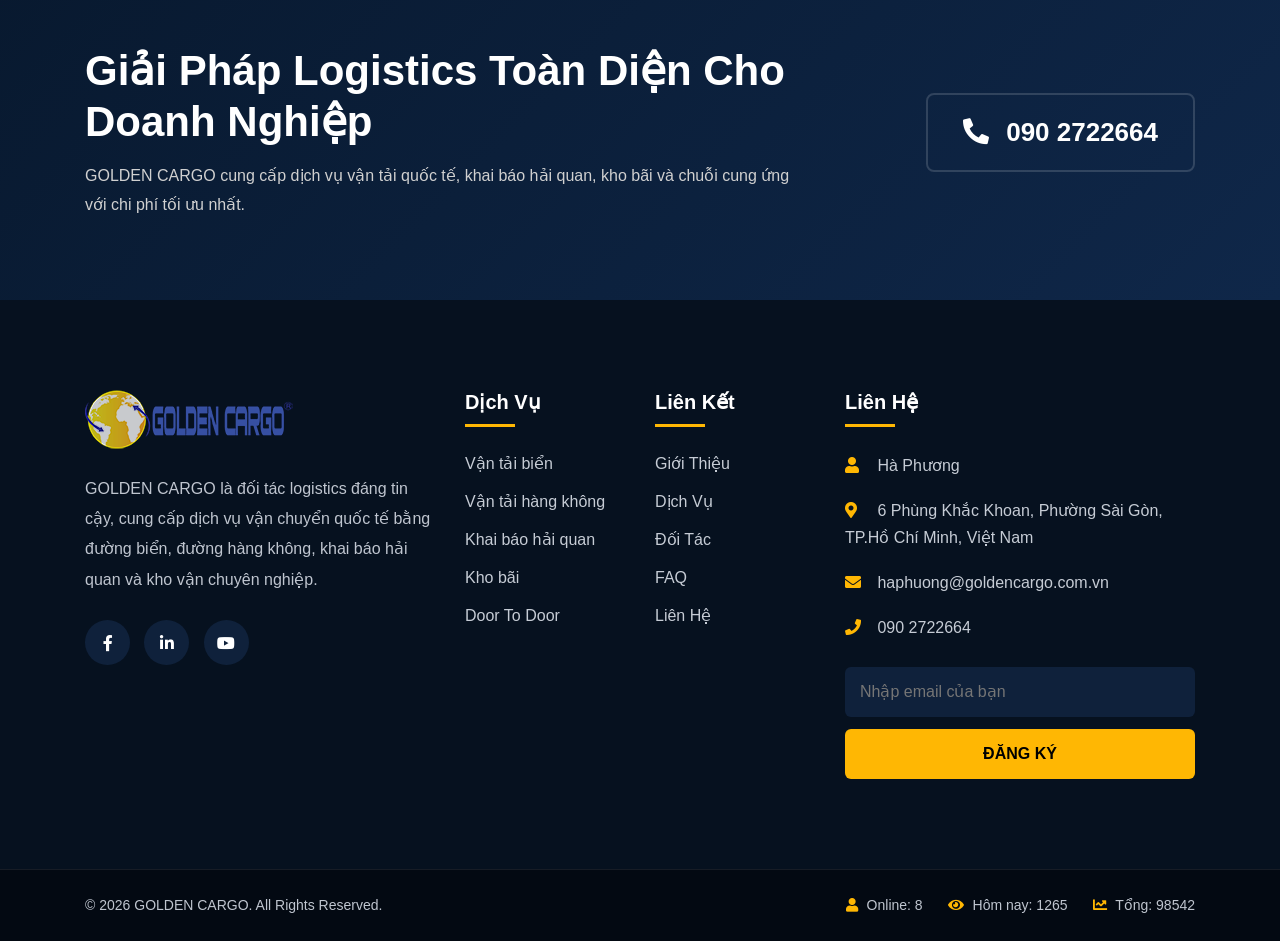
==== commit 673c042c: "cuoii" ====
--- a/index.html
+++ b/index.html
@@ -8,6 +8,11 @@
     <link rel="stylesheet" href="https://cdn.jsdelivr.net/npm/bootstrap@4.6.2/dist/css/bootstrap.min.css">
     <link rel="stylesheet" href="https://cdnjs.cloudflare.com/ajax/libs/font-awesome/5.15.4/css/all.min.css">
     <link rel="stylesheet" href="css/style.css">
+    <style>
+        body > footer .gc-footer {
+            margin-top: 0;
+        }
+    </style>
     
     
     </script>
@@ -129,7 +134,7 @@
                 </div>
                 <div class="about-card fade-in-up">
                     <div class="glow-mover"></div>
-                    <div class="card-icon"><i class="fas fa-shield-alt"></i></div> <!-- Sửa lỗi class fa-shield-halved thành fa-shield-alt phù hợp font-awesome 5 -->
+                    <div class="card-icon"><i class="fas fa-shield-alt"></i></div>
                     <h3>Trách Nhiệm Cao</h3>
                     <p>Đội ngũ giám sát kỹ thuật làm việc nghiêm túc, cẩn thận và kỷ luật thép, đảm bảo an toàn cho sản phẩm hoàn thiện đến từng chi tiết nhỏ nhất.</p>
                 </div>
@@ -198,7 +203,7 @@
             </div>
             <div class="services-more-btn fade-in-up" style="text-align: center; margin-top: 50px;">
                 <a href="dichvu.html" class="btn btn-primary">
-                    Xem tất cả dịch vụ <i class="fas fa-arrow-right" style="margin-left: 8px;"></i> <!-- Đồng bộ font-awesome 5 -->
+                    Xem tất cả dịch vụ <i class="fas fa-arrow-right" style="margin-left: 8px;"></i>
                 </a>
             </div>
         </div>
@@ -333,7 +338,6 @@
         </div>
     </section>
 
-    <!-- SECTION 8: TIN TỨC & SỰ KIỆN -->
     <section id="home-news" class="home-news-section">
         <div class="section-container compact-section">
             <div class="section-header fade-in-up">
@@ -569,4 +573,4 @@
         }
     </script>
 </body>
-</html>+</html>
--- a/css/style.css
+++ b/css/style.css
@@ -1114,16 +1114,7 @@
 }
 
 @media (min-width: 992px) {
-    .process-timeline::before {
-        content: '';
-        position: absolute;
-        top: 35%;
-        left: 50px;
-        right: 50px;
-        height: 2px;
-        background: repeating-linear-gradient(to right, #cbd5e1 0, #cbd5e1 8px, transparent 8px, transparent 16px);
-        z-index: 1;
-    }
+    
 
     .process-step:not(:last-child)::after {
         content: '\f105';
